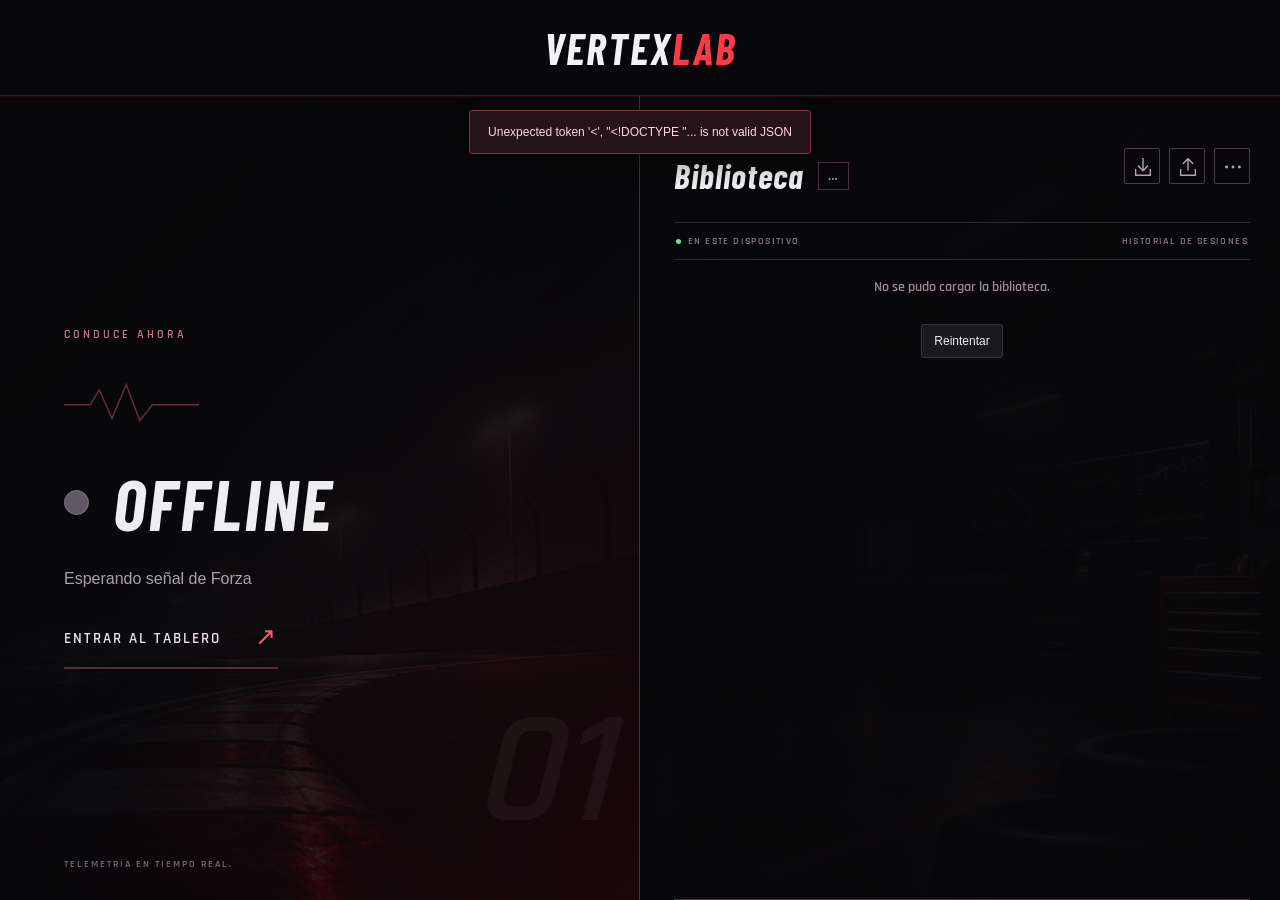
==== public/index.html @ 64c0898f "Share cinematic Home layers and add subtle library garage atmosphere" ====
<!doctype html>
<html lang="es">
<head><meta charset="utf-8"><meta name="viewport" content="width=device-width,initial-scale=1,viewport-fit=cover"><title>VertexLab</title><link rel="icon" type="image/png" sizes="64x64" href="favicon.png?v=vertex-brand-1"><link rel="shortcut icon" href="favicon.ico?v=vertex-brand-1"><link rel="stylesheet" href="style.css"><link rel="stylesheet" href="racing.css"><link rel="stylesheet" href="home.css"><link rel="stylesheet" href="help.css"></head>
<body class="home-view">
<header class="app-header">
  <div class="header-identity"><strong id="lab-logo" role="button" tabindex="0" aria-label="Ir al inicio de VertexLab" title="Inicio">VERTEX<span>LAB</span></strong>
  <div class="session-switcher">
    <button id="session-trigger" class="session-heading" aria-label="Cambiar sesión o abrir LIVE" aria-expanded="false" aria-controls="session-picker"><span id="header-brand" class="header-brand" hidden></span><span id="view-eyebrow" class="eyebrow">SEGUNDO MONITOR</span><span class="session-title-line"><span id="title" role="heading" aria-level="1">OFFLINE</span><i id="live-dot" aria-hidden="true"></i><span class="picker-chevron" aria-hidden="true">⌄</span></span><span id="session-info" class="hint"></span></button>
    <section id="session-picker" aria-label="Acceso rápido" hidden inert>
      <button id="picker-live"><span class="picker-live-icon" aria-hidden="true">◉</span><span><b>LIVE</b></span><span id="picker-live-status" hidden>Sin señal</span><svg class="picker-live-go" viewBox="0 0 24 24" aria-hidden="true"><path d="M4 12h15m-6-6 6 6-6 6"/></svg></button>
      <button id="import-session" class="portable-import" hidden><svg viewBox="0 0 24 24" aria-hidden="true"><path d="M12 3v12m-5-5 5 5 5-5M4 16v5h16v-5"/></svg><span>Importar sesión .vrtx</span></button><div class="picker-list-heading"><span>ACCESO RÁPIDO</span><small id="picker-count">0</small></div>
      <div id="picker-sessions" aria-label="Sesiones guardadas"></div>
    </section>
  </div>
  </div>
  <nav id="analysis-nav" aria-label="Seleccionar recorrido y vueltas" hidden><button id="all-laps" aria-pressed="true">Todo el recorrido</button><div id="lap-tabs" aria-label="Vueltas de la sesión"></div><button id="lap-scroll-next" aria-label="Ver más vueltas a la derecha" title="Ver más vueltas" hidden><svg viewBox="0 0 24 24" aria-hidden="true"><path d="m9 5 7 7-7 7"/></svg></button></nav>
  <div id="manual-controls" data-recording="false"><div class="record-name-wrap"><button id="record-name-trigger" aria-controls="record-name-menu" aria-expanded="false"><i class="manual-record-dot" aria-hidden="true"></i><span id="record-name-label">Grabación Manual</span><span class="manual-chevron" aria-hidden="true">⌄</span></button><div id="record-name-menu" class="header-drop" hidden inert><span class="manual-menu-kicker">TU PRÓXIMA SESIÓN</span><label for="name">Nombre de la sesión</label><input id="name" maxlength="100" placeholder="Ej. Práctica en modo libre" autocomplete="off"><small>Déjalo vacío para usar un nombre automático.</small><button id="record" class="record-button" aria-label="Iniciar grabación manual"><i aria-hidden="true"></i><span>REC</span></button></div></div><button id="stop" class="record-button recording" aria-label="Finalizar y guardar grabación" title="Finalizar y guardar" hidden><svg viewBox="0 0 24 24" aria-hidden="true"><path d="M6 6h12v12H6Z"/></svg><span>DETENER</span></button><output id="capture-state"></output></div>
  <div class="settings-wrap"><span id="auto-detection-indicator" role="status"><i aria-hidden="true"></i><span>Detección de carrera automática: <b id="auto-detection-label">Activa</b></span></span><button id="settings-toggle" class="icon-button" aria-label="Configuración de LIVE" aria-expanded="false" aria-controls="settings-panel"><svg viewBox="0 0 24 24" aria-hidden="true"><path d="m9 3 .6-2h4.8l.6 2 2 .9 2.1-.4 2.4 4.2-1.4 1.6.1 2.3 1.3 1.6-2.4 4.2-2.1-.4-2 .9-.6 2H9.6l-.6-2-2-.9-2.1.4-2.4-4.2 1.4-1.6-.1-2.3-1.3-1.6L4.9 3.5l2.1.4Z" transform="translate(0 1)"/><circle cx="12" cy="12" r="3"/></svg></button><section id="settings-panel" class="header-drop" aria-label="Configuración de LIVE" hidden inert><div class="settings-title"><span id="settings-title">CONTROL DE CAPTURA</span><button id="settings-close" aria-label="Cerrar configuración">✕</button></div><div id="live-settings"><div class="auto-detection-help-row"><label class="switch"><input id="auto" type="checkbox" checked> Detectar carreras automáticamente</label><span class="help-anchor"><button type="button" class="help-trigger" data-help="help-auto-lab" aria-label="Cómo funciona la detección automática" aria-describedby="help-auto-lab"><svg viewBox="0 0 20 20" aria-hidden="true"><path d="M10 8v6m0-9v.3"/></svg></button><span class="help-tooltip" id="help-auto-lab" role="tooltip" hidden>Inicia y guarda una sesión al detectar el comienzo y el final de una carrera. También graba video si OBS está habilitado. Para modo libre, usa Grabación Manual desde LIVE.</span></span></div><button id="open-vertexconnect" class="session-action"><span aria-hidden="true">↗</span><span>Abrir VertexConnect</span></button><div class="obs-settings" hidden><h3>OBS WEBSOCKET</h3><p id="obs-status">Sin conectar</p><label>Puerto<input id="obs-port" type="number" min="1" max="65535" value="4455"></label><label>Contraseña<input id="obs-password" type="password" autocomplete="off" placeholder="Contraseña de OBS"></label><div class="settings-actions"><button id="obs-connect">Conectar OBS</button><button id="obs-disable">Sólo telemetría</button></div><small>OBS → Herramientas → Ajustes del servidor WebSocket</small></div><section class="udp-diagnostics" hidden><h3>DATA OUT / UDP</h3><output id="status">Conectando…</output></section></div><div id="analysis-settings" hidden><button id="export-session" class="session-action"><span aria-hidden="true">↗</span><span>Exportar sesión .vrtx</span></button><button id="feature-session" class="session-action" aria-pressed="false"><span class="feature-icon" aria-hidden="true">☆</span><span id="feature-label">Destacar sesión</span></button><button id="delete-session" class="session-action danger-action" hidden><svg viewBox="0 0 24 24" aria-hidden="true"><path d="M4 6h16M9 6V3h6v3M6 6l1 15h10l1-15M10 10v7m4-7v7"/></svg><span>Borrar sesión y video</span></button><div id="analysis-cloud-actions"></div></div></section></div>
</header>

<main id="lab-home" class="lab-home" aria-label="Inicio de VertexLab">
 <section class="home-zone home-live-zone" aria-labelledby="home-live-title">
  <button id="home-live-entry" class="home-live-entry" aria-label="Entrar a LIVE">
   <span class="home-kicker">CONDUCE AHORA</span><span class="home-live-visual" aria-hidden="true"><svg viewBox="0 0 180 64"><path d="M0 33h35l12-20 17 38 19-45 18 48 17-21h62"/></svg></span>
   <span class="home-live-heading"><i id="home-live-dot" class="home-live-dot" aria-hidden="true"></i><span id="home-live-title">OFFLINE</span></span>
   <span id="home-live-description" class="home-live-description">Esperando la señal de Forza.</span><span class="home-enter">ENTRAR AL TABLERO <span aria-hidden="true">↗</span></span>
   <span class="home-zone-number" aria-hidden="true">01</span><span class="home-live-foot">TELEMETRÍA EN TIEMPO REAL.</span>
  </button>
 </section>
 <section class="home-zone home-library-zone" aria-labelledby="home-library-title">
  <span class="home-library-atmosphere" aria-hidden="true"></span>
  <header class="home-library-heading"><div><span class="home-kicker">ANALIZA TUS SESIONES</span><h1 id="home-library-title">Biblioteca<span id="home-library-count"></span></h1></div><div class="home-library-tools"><button id="home-import" class="home-import" title="Importar sesiones" aria-label="Importar sesiones" aria-expanded="false" aria-controls="home-import-menu"><svg viewBox="0 0 24 24" aria-hidden="true"><path d="M12 3v13m-5-5 5 5 5-5M4 15v6h16v-6"/></svg></button><button id="home-export" class="home-import" title="Exportar sesiones" aria-label="Exportar sesiones" aria-pressed="false"><svg viewBox="0 0 24 24" aria-hidden="true"><path d="M12 15V3m-5 5 5-5 5 5M4 15v6h16v-6"/></svg></button><button id="home-cloud-trigger" class="home-menu-trigger" aria-label="Opciones de biblioteca" aria-expanded="false" aria-controls="home-cloud-menu"><svg viewBox="0 0 24 24" aria-hidden="true"><circle cx="5" cy="12" r="1.6"/><circle cx="12" cy="12" r="1.6"/><circle cx="19" cy="12" r="1.6"/></svg></button></div></header>
  <div class="home-library-legend"><span><i></i> EN ESTE DISPOSITIVO</span><label id="home-select-all-wrap" hidden><input id="home-select-all" type="checkbox">Seleccionar todo</label><span class="home-history-label">HISTORIAL DE SESIONES</span></div><div id="home-export-bar" hidden><span id="home-export-count" role="status">0 seleccionadas</span><button id="home-export-cancel">Cancelar</button><button id="home-export-confirm" disabled>Exportar</button></div>
  <div id="home-library-scroll" class="home-library-scroll" tabindex="0" aria-label="Sesiones de la biblioteca"><div id="home-library-rows" role="list" aria-label="Sesiones guardadas"></div><div id="home-library-status" class="home-library-status" role="status" aria-live="polite">Cargando tu biblioteca…</div><button id="home-library-retry" hidden>Reintentar</button></div>
  <div id="home-library-empty" class="home-library-empty" hidden><svg viewBox="0 0 120 80" aria-hidden="true"><path d="M10 21h37l9 10h54v42H10ZM10 21V9h34l11 12M40 49h40m-30 12h20"/></svg><h2>Tu próxima vuelta empieza aquí.</h2><p>Graba una sesión o importa un archivo .vrtx para analizarlo.</p><button id="home-empty-import">Importar sesión .vrtx</button></div>

 </section>
</main>
<section id="home-cloud-menu" class="header-drop home-popover" hidden inert aria-label="Opciones de biblioteca"><button disabled><svg viewBox="0 0 24 24" aria-hidden="true"><path d="m9 3 6 0 7 12-3 6H5l-3-6ZM9 3l10 18M15 3 5 21M2 15h20"/></svg><span>Conectar Google Drive<small>Próximamente</small></span></button></section>
<section id="home-row-menu" class="header-drop home-popover" hidden inert aria-label="Opciones de sesión"></section>
<dialog id="home-delete-dialog" class="home-delete-dialog" aria-labelledby="home-delete-title"><span class="eyebrow">BIBLIOTECA / SESIÓN</span><h2 id="home-delete-title">¿Eliminar esta sesión?</h2><p id="home-delete-description"></p><p id="home-delete-warning" class="delete-warning"></p><p id="home-delete-error" role="alert" hidden></p><div class="dialog-actions"><button id="home-delete-cancel">Cancelar</button><button id="home-delete-confirm" class="danger-action">Eliminar sesión y video</button></div></dialog>
<div hidden><input id="portable-bundle" type="file" accept=".zip,application/zip"><input id="portable-file" type="file" accept=".vrtx"><input id="file" type="file" accept="video/mp4,video/webm,video/x-matroska,.mkv"><input id="offset" type="number" value="0"><button id="align"></button><button id="save"></button><p id="sync-status"></p><p id="video-status"></p></div>
<main id="workspace" class="workspace">
  <div class="analysis-layout">
    <div class="visual-column">
      <article class="video-panel">
        <h2 class="sr-only">Video de sesión</h2>
        <div class="video-stage"><div id="video-split"><div class="video-pane" id="video-pane-a"><video id="video" playsinline disablepictureinpicture preload="metadata" aria-label="Primer video de análisis"></video><span id="video-label-a" class="video-label">Todo el recorrido</span><span id="video-warning-a" class="video-warning" hidden></span></div><div class="video-pane" id="video-pane-b" hidden><video id="compare-video" playsinline disablepictureinpicture preload="metadata" muted aria-label="Segundo video de análisis"></video><span id="video-label-b" class="video-label"></span><span id="video-warning-b" class="video-warning" hidden></span></div></div><div id="video-empty"><span aria-hidden="true">▷</span><p>Tu carrera empieza aquí</p><small>Selecciona una sesión con video desde el menú.</small></div></div>
        <button id="video-options-button" aria-expanded="false" aria-controls="video-options" hidden>Videos ▾</button>
        <div id="video-options" hidden><label>Video 1<select id="video-choice-a" aria-label="Vuelta del primer video"></select></label><label>Video 2<select id="video-choice-b" aria-label="Vuelta del segundo video"></select></label><small id="video-selection-note"></small></div>
      </article>
      <section id="instant-dashboard" class="instant-dashboard" aria-label="Indicadores del instante observado">
        <div class="instant-heading"><h2>Al volante</h2><span id="instant-source">En vivo</span><small id="instant-note">Esperando datos de conducción</small><label class="driving-lap-picker" title="Vuelta de referencia de Al volante"><select id="reference" aria-label="Vuelta de referencia de Al volante"></select></label></div>
        <div class="instrument-grid">
          <article class="instrument steering-instrument"><h3>DIRECCIÓN</h3>
            <div class="wheel-display"><svg id="steering-icon" viewBox="0 0 120 120" role="img" aria-label="Entrada de dirección"><defs><linearGradient id="wheel-finish" x1="0" y1="0" x2="1" y2="1"><stop stop-color="#e1e4eb"/><stop offset=".5" stop-color="#818895"/><stop offset="1" stop-color="#bdc4d0"/></linearGradient></defs><circle cx="60" cy="60" r="55" class="wheel-guide"/><path d="M60 1v7M1 60h7M112 60h7" class="wheel-reference"/><g id="steering-wheel"><g transform="scale(5)" fill="url(#wheel-finish)"><path d="M17 3.34a10 10 0 1 1 -15 8.66l.005 -.324a10 10 0 0 1 14.995 -8.336m-13 8.66a8 8 0 0 0 7 7.937v-5.107a3 3 0 0 1 -1.898 -2.05l-5.07 -1.504q -.031 .36 -.032 .725m15.967 -.725l-5.069 1.503a3 3 0 0 1 -1.897 2.051v5.108a8 8 0 0 0 6.985 -8.422zm-11.967 -6.204a8 8 0 0 0 -3.536 4.244l4.812 1.426a3 3 0 0 1 5.448 0l4.812 -1.426a8 8 0 0 0 -11.536 -4.244"/></g><path d="M55 11h10" stroke="#ff4657" stroke-width="5" stroke-linecap="round"/><circle cx="60" cy="60" r="5" fill="#252832"/><circle cx="60" cy="60" r="2" fill="#ff4657"/></g></svg><output id="steering-value">—</output></div>
            <div class="input-meter"><span>ACEL</span><div><i id="instant-throttle"></i></div><output id="instant-throttle-value">—</output></div>
            <div class="input-meter brake-input"><span>FRENO</span><div><i id="instant-brake"></i></div><output id="instant-brake-value">—</output></div>
          </article>
          <article class="instrument g-instrument"><h3>FUERZAS G</h3>
            <div class="g-display"><svg viewBox="0 0 140 140" role="img" aria-label="Aceleración lateral y longitudinal, escala de dos G"><circle cx="70" cy="70" r="55" class="g-ring"/><circle cx="70" cy="70" r="27.5" class="g-ring"/><path d="M15 70h110M70 15v110" class="g-axis"/><text x="76" y="21">2G</text><text x="76" y="48">1G</text><circle id="g-point" cx="70" cy="70" r="5"/></svg><output id="g-total">—</output></div>
            <div class="g-values"><span>Lateral <b id="g-lateral">—</b></span><span>Longitudinal <b id="g-longitudinal">—</b></span></div>
          </article>
          <article class="instrument rev-instrument" aria-label="Marcha y revoluciones del instante observado"><h3>MOTOR</h3><div id="rev-lights" class="rev-lights" aria-hidden="true"></div><div class="rev-display"><div class="gear-block"><output id="instant-gear">—</output><small>MARCHA</small></div><div class="rpm-block"><output id="instant-rpm">—</output><small>RPM</small><div class="speed-readout"><output id="instant-speed">—</output><small>km/h</small></div></div></div><div class="rpm-track"><i id="rpm-fill"></i></div><small id="rpm-scale">Esperando datos del motor</small></article>
          <article class="instrument tire-instrument"><div class="section-head"><h3>NEUMÁTICOS</h3><small>°C · slip combinado</small></div><div id="tire-grid" class="tire-grid"></div><small class="tire-key"><span></span>Slip &gt; 1: exceso de deslizamiento</small></article>

        </div>
      </section>
    </div>
    <div class="right-column">
    <section class="telemetry-column" aria-label="Telemetría por parámetro">
      <div class="telemetry-heading"><h2>Telemetría</h2></div>
      <div class="chart-zoom-tools" role="group" aria-label="Zoom compartido de las gráficas"><span>Zoom al cursor</span><input id="chart-pan" type="range" min="0" max="1000" step="1" value="0" disabled aria-label="Desplazar la zona visible de todas las gráficas"><button id="chart-zoom-out" aria-label="Alejar todas las gráficas">−</button><output id="chart-zoom-label">1×</output><button id="chart-zoom-in" aria-label="Acercar todas las gráficas">+</button><button id="chart-zoom-reset">Ver todo</button></div>
      <div id="telemetry-scroll" tabindex="0" aria-label="Parámetros de telemetría; desplazar para ver más"><div id="telemetry-rows"></div></div>
    </section>
      <div class="route-and-laps">
      <article class="map-panel">
        <div class="panel-heading"><h2>Recorrido</h2><div class="map-tools"><span id="metrics" class="map-readings"><output id="map-speed" class="reading-badge">— km/h</output><output id="map-distance" class="reading-badge">— m</output></span><button id="map-zoom-out" aria-label="Alejar recorrido">−</button><output id="map-zoom-label">1×</output><button id="map-zoom-in" aria-label="Acercar recorrido">+</button><button id="fit">Encuadrar</button></div></div>
        <canvas id="map" aria-label="Trazadas de las vueltas; pasa el puntero y pulsa para ir a un instante"></canvas>
        <div class="map-footer"><div id="lap-legend"></div><span>Rueda: zoom · arrastra para mover</span></div>
      </article>
          <article class="instrument lap-summary-instrument"><h3>VUELTAS</h3><p class="lap-summary-caption">Diferencia vs. mejor</p><ol id="lap-summary" aria-label="Tiempos y diferencias por vuelta"></ol></article>
      </div>
    </div>
  </div>
</main>
<main id="live-workspace" class="live-workspace" aria-label="Tablero LIVE para segundo monitor"><div class="live-intro"><span class="eyebrow">TELEMETRÍA AL VOLANTE</span><p id="live-car"></p></div><div id="live-dashboard-host"></div><div id="live-offline-notice" class="live-offline-notice" role="status" aria-live="polite" aria-hidden="true"><div class="live-offline-card"><span class="live-offline-signal" aria-hidden="true"><i></i><i></i><i></i><i></i><i></i></span><span class="eyebrow">VERTEXLAB · LIVE</span><h2 id="live-notice-title">Abre Forza para ver la telemetría en LIVE</h2><span class="live-offline-rule" aria-hidden="true"></span></div></div></main>
<div id="message" role="status" hidden></div>
<output id="analysis-hover" class="analysis-hover" aria-live="off" hidden></output>
<dialog id="manual-record-dialog" aria-labelledby="manual-record-title"><div class="manual-confirm-card"><span class="manual-confirm-symbol" aria-hidden="true">●</span><span class="eyebrow">VERTEXLAB · CAPTURA MANUAL</span><h2 id="manual-record-title">¿Iniciar grabación de sesión manual?</h2><p id="manual-record-summary"></p><p id="manual-record-error" role="alert" hidden></p><div class="dialog-actions"><button id="manual-record-cancel">Cancelar</button><button id="manual-record-confirm"><i aria-hidden="true"></i>Confirmar</button></div></div></dialog>
<dialog id="delete-dialog" aria-labelledby="delete-title"><h2 id="delete-title">¿BORRAR ESTA SESIÓN?</h2><p id="delete-description"></p><p class="delete-warning">Se eliminarán la telemetría y el video asociado. Esta acción no se puede deshacer.</p><div class="dialog-actions"><button id="delete-cancel">Cancelar</button><button id="delete-confirm" class="danger-action">Borrar sesión y video</button></div></dialog>
<nav id="player" class="transport" aria-label="Reproductor de la sesión">
  <button id="skip-back" class="skip-button" title="Retroceder 5 s" aria-label="Retroceder cinco segundos"><svg viewBox="0 0 24 24" aria-hidden="true"><path d="m11 6-8 6 8 6ZM21 6l-8 6 8 6Z"/></svg></button><button id="play" class="play-button" aria-label="Reproducir" title="Reproducir"><svg viewBox="0 0 24 24" aria-hidden="true"><path d="m8 4 12 8-12 8Z"/></svg></button><button id="skip-forward" class="skip-button" title="Avanzar 5 s" aria-label="Avanzar cinco segundos"><svg viewBox="0 0 24 24" aria-hidden="true"><path d="m3 6 8 6-8 6ZM13 6l8 6-8 6Z"/></svg></button>
  <div class="timeline-control"><div class="timeline-times"><output id="clock">0.00 s</output><span id="duration">0.00 s</span></div><div class="timeline-track-wrap"><div id="timeline-laps" aria-hidden="true"></div><input aria-label="Tiempo de sesión" id="time" type="range" min="0" max="0" step="0.001" value="0"><output id="timeline-lap-hover" hidden></output></div></div>
  <select id="rate" aria-label="Velocidad de reproducción"><option value="0.5">0.5×</option><option value="1" selected>1×</option><option value="2">2×</option></select>
  <button id="mute" class="icon-button" aria-label="Silenciar video" aria-pressed="false"><svg viewBox="0 0 24 24" aria-hidden="true"><path d="M4 9h4l5-4v14l-5-4H4ZM17 8q6 4 0 8"/></svg></button><input id="volume" aria-label="Volumen del video" type="range" min="0" max="1" step="0.05" value="1">
</nav>
<nav id="home-import-menu" class="home-popover header-drop" aria-label="Importar sesiones" hidden inert><button id="home-import-vrtx">Importar archivo .vrtx</button><button id="home-import-zip">Importar sesiones desde .zip</button></nav>
<div id="session-loading" class="session-loading" role="dialog" aria-modal="true" aria-labelledby="session-loading-title" tabindex="-1" hidden><div class="session-loading-card"><div class="session-loading-wheel" aria-hidden="true"><svg viewBox="0 0 120 120"><circle class="loading-rail" cx="60" cy="60" r="51"/><circle class="loading-arc" cx="60" cy="60" r="51"/><circle class="loading-inner" cx="60" cy="60" r="38"/><path class="loading-hub" d="M60 34v16m-22 23 14-8m30 8-14-8"/><circle class="loading-center" cx="60" cy="60" r="11"/></svg></div><p id="session-loading-title">Cargando sesión</p><span>Preparando tu análisis</span><button id="loading-cancel" hidden>Cancelar apertura</button></div></div>
<script src="timeline.js"></script><script src="instruments.js"></script><script src="view-math.js"></script><script src="analysis-model.js"></script><script src="video-playback.js"></script><script src="analysis-ui.js"></script><script src="view-ui.js"></script><script src="racing-ui.js"></script><script src="interaction-math.js"></script><script src="analysis-interactions.js"></script><script src="render-model.js"></script><script src="portable-view.js"></script><script src="portable-ui.js"></script><script src="home-model.js"></script><script src="library-transfer.js"></script><script src="home-ui.js"></script><script src="app.js"></script>
<script src="help.js"></script><script src="mobile-focus.js"></script></body></html>
---- public/style.css ----
:root{font-family:"Segoe UI",sans-serif;color:#e3eaf3;background:#0a0f17;color-scheme:dark;--mint:#59e2ba;--muted:#8393a9;--border:#243043;--panel:#111a27}
*{box-sizing:border-box}body{margin:0;height:100dvh;overflow:hidden}button,input,select{font:inherit}button,.button,select{border:1px solid #324258;background:#1a2739;color:#e3eaf3;border-radius:8px;padding:9px 12px;font-size:12px;cursor:pointer;transition:border-color .15s,background .15s}button:hover,.button:hover{border-color:var(--mint);background:#233448}button:focus-visible,input:focus-visible,select:focus-visible,summary:focus-visible,[tabindex]:focus-visible{outline:2px solid var(--mint);outline-offset:3px}button:disabled{opacity:.45;cursor:default}input{background:#0d1725;border:1px solid #324258;border-radius:6px;padding:8px;color:inherit;max-width:100%}input[type=range]{padding:0;accent-color:var(--mint);cursor:pointer}input[type=checkbox]{accent-color:var(--mint)}[hidden]{display:none!important}h1,h2,h3,p{margin:0}h1{font-size:22px;line-height:1.3;font-weight:600}h2{font-size:15px;font-weight:600}h3{font-size:11px;letter-spacing:1.2px;color:#9aabc1}small,.hint{font-size:11px;color:var(--muted);line-height:1.5}.eyebrow{display:block;font-size:9px;letter-spacing:1.8px;color:var(--mint);font-weight:600;margin-bottom:5px}.app-header{height:66px;display:flex;align-items:center;gap:18px;padding:0 24px;border-bottom:1px solid var(--border);background:#0d141f}.app-header strong{font-size:22px;letter-spacing:3px}.app-header strong span{color:var(--mint)}.app-subtitle{font-size:9px;letter-spacing:1.5px}.icon-button{display:inline-flex;align-items:center;justify-content:center;width:34px;height:34px;padding:0;flex-shrink:0}#menu-toggle{font-size:18px;background:transparent}#status{margin-left:auto;color:#93a4b9;font-size:11px;max-width:45%;overflow:hidden;text-overflow:ellipsis;white-space:nowrap}
.workspace{height:calc(100dvh - 66px);display:grid;grid-template-rows:auto minmax(0,1fr);gap:18px;padding:18px 24px 112px}.workspace-heading{display:flex;align-items:center;justify-content:space-between;gap:16px;min-width:0}.session-heading{min-width:0}.session-heading h1{white-space:nowrap;overflow:hidden;text-overflow:ellipsis}.session-heading .hint{margin-top:4px}.import-button{flex-shrink:0;background:transparent}.analysis-layout{min-height:0;display:grid;grid-template-columns:minmax(0,3fr) minmax(0,2fr);gap:18px}.visual-column{min-height:0;display:grid;grid-template-rows:minmax(0,1.1fr) minmax(0,1fr);gap:16px}article,.telemetry-column{background:var(--panel);border:1px solid var(--border);border-radius:12px;overflow:hidden}.video-panel{display:grid;grid-template-rows:auto minmax(0,1fr) auto}.panel-heading{display:flex;align-items:center;justify-content:space-between;gap:12px;padding:12px 16px;border-bottom:1px solid #202d3e}.panel-heading h2{font-size:12px;font-weight:500;color:#c7d3e2}.panel-tag{font-size:9px;letter-spacing:1.2px;color:#7f96b0}.video-stage{position:relative;background:#060a10;min-height:0;display:flex;align-items:center;justify-content:center;overflow:hidden}video{display:block;width:100%;height:100%;object-fit:contain}#video-empty{position:absolute;text-align:center;pointer-events:none}#video-empty>span{font-size:34px;color:#49627e;display:block;margin-bottom:8px}#video-empty p{font-size:13px;color:#c0cddd;margin-bottom:7px}#video-empty small{font-size:11px}.panel-note{padding:7px 16px;font-size:10px;line-height:1.4;color:var(--muted);white-space:nowrap;overflow:hidden;text-overflow:ellipsis}.map-panel{display:grid;grid-template-rows:auto minmax(0,1fr) auto}.map-tools{display:flex;align-items:center;gap:12px}.map-tools button{padding:5px 9px;font-size:10px;background:transparent}#map{display:block;width:100%;height:100%;min-height:0;touch-action:none;cursor:grab}.map-footer{display:flex;justify-content:space-between;align-items:center;gap:12px;padding:8px 16px;font-size:10px;color:var(--muted);border-top:1px solid #202d3e}#lap-legend{display:flex;gap:12px;flex-wrap:wrap}#lap-legend span{display:flex;align-items:center;gap:5px}#lap-legend i{width:6px;height:6px;border-radius:50%;display:inline-block}.map-footer>span{white-space:nowrap}
.telemetry-column{min-height:0;display:grid;grid-template-rows:auto auto minmax(0,1fr)}.telemetry-heading{display:flex;align-items:center;justify-content:space-between;gap:10px;padding:16px}.telemetry-heading h2{font-size:17px}.telemetry-heading button{margin-left:auto;font-size:10px;padding:6px 8px;background:transparent}.source-badge{font-size:9px;letter-spacing:1px;color:var(--mint);border:1px solid #2b5d50;background:#132d27;border-radius:5px;padding:5px 7px;white-space:nowrap}.telemetry-context{display:flex;flex-direction:column;gap:4px;padding:0 16px 12px;border-bottom:1px solid var(--border)}#live-car{font-size:11px;color:#b9c8da}#telemetry-scroll{overflow:auto;overscroll-behavior:contain;scrollbar-width:thin;scrollbar-color:#354760 transparent;min-height:0}.metric-card{border:0;border-radius:0;border-bottom:1px solid #233044;padding:14px 15px 9px;background:transparent}.metric-heading{display:flex;align-items:center;justify-content:space-between;gap:8px;margin-bottom:6px}.metric-name{font-size:12px;color:#b9c8da}.metric-number{font-size:22px;font-weight:500;font-variant-numeric:tabular-nums;letter-spacing:-.5px}.metric-unit{color:var(--muted);font-size:10px;font-weight:400;margin-left:5px;letter-spacing:0}.metric-card canvas{display:block;width:100%;height:86px;cursor:crosshair;touch-action:none}.metric-card canvas.live-chart{cursor:default}.telemetry-note{font-size:10px;color:var(--muted);padding:14px 16px;line-height:1.6}
.transport{position:fixed;z-index:20;left:50%;bottom:20px;transform:translateX(-50%);width:min(1040px,calc(100% - 48px));display:flex;align-items:center;gap:12px;padding:12px 16px;background:#172334ed;backdrop-filter:blur(16px);border:1px solid #3a4e65;border-radius:14px;box-shadow:0 14px 48px #0009}.play-button{background:var(--mint);border-color:var(--mint);color:#0c271f;min-width:116px;font-weight:600}.play-button:hover{background:#81edcb}.skip-button{font-size:11px;padding:8px;background:transparent;color:#a5b7cc}.timeline-control{flex:1;min-width:80px}.timeline-times{display:flex;justify-content:space-between;font-size:10px;color:#9db0c8;margin-bottom:6px;gap:8px;font-variant-numeric:tabular-nums}#clock{color:#deeadf;white-space:nowrap}#time{width:100%;height:5px;display:block}#duration{white-space:nowrap}#rate{background:transparent;padding:7px;width:66px}#mute{background:transparent}#volume{width:65px;height:4px}
#menu-backdrop{position:fixed;inset:0;z-index:40;background:#03070db3;backdrop-filter:blur(3px)}#session-menu{position:fixed;z-index:41;top:0;left:0;bottom:0;width:min(370px,calc(100vw - 24px));padding:22px;background:#101a28;border-right:1px solid #34445b;box-shadow:16px 0 60px #0008;overflow-y:auto;overscroll-behavior:contain;scrollbar-width:thin}.section-head{display:flex;align-items:center;justify-content:space-between;gap:10px}.drawer-heading{margin-bottom:24px}.drawer-heading h2{font-size:17px}.switch{display:flex;align-items:center;gap:8px;font-size:12px;line-height:1.6}.capture-state{background:#132d27;color:var(--mint);border:1px solid #28564a;border-radius:7px;padding:11px;margin:14px 0;font-size:12px;line-height:1.5}.capture-state[data-mode=paused]{color:#ffbd69;background:#30271a;border-color:#6b4e27}.full-width{width:100%;margin-bottom:8px}#record{background:#176653}details{margin:16px 0;color:#a3b3c8;font-size:12px}summary{cursor:pointer;margin-bottom:12px}details label{display:block;margin:10px 0}details input{width:100%;margin-top:5px}details button{margin:4px 3px 6px 0}details small{display:block;line-height:1.5}.obs-settings{border-top:1px solid var(--border);border-bottom:1px solid var(--border);padding:15px 0}.obs-settings p{line-height:1.6;margin-bottom:10px}#sessions{margin-top:12px}#sessions button{display:block;width:100%;text-align:left;margin-bottom:8px;line-height:1.5}#sessions button.selected{border-color:var(--mint);background:#19332f}.drawer-divider{height:1px;background:var(--border);margin:22px 0}#session-menu>label{font-size:12px}#reference{display:block;width:100%;margin:9px 0 14px}#laps{font-size:12px;color:var(--muted)}#laps label{display:block;font-size:12px;margin:10px 0}#sync-status{line-height:1.6}.sync{display:flex;flex-wrap:wrap;gap:7px}#message{position:fixed;z-index:50;top:78px;left:50%;transform:translateX(-50%);max-width:min(600px,calc(100vw - 32px));padding:12px 18px;border:1px solid #416357;border-radius:8px;background:#152c25;box-shadow:0 8px 30px #0007;font-size:12px;color:#c1f5df;line-height:1.5}
@media(max-width:1000px){.app-header{padding:0 16px;gap:12px}.app-subtitle{display:none}.workspace{padding:16px 16px 108px;gap:14px}.analysis-layout{gap:12px}.visual-column{gap:12px}.telemetry-heading{padding:12px}.telemetry-heading h2{font-size:15px}.telemetry-heading .eyebrow{font-size:8px}.telemetry-context{padding:0 12px 10px}.metric-card{padding:12px 10px 7px}.metric-number{font-size:19px}.map-tools #metrics{display:none}.transport{gap:8px;padding:12px;width:calc(100% - 32px)}#volume{display:none}.map-footer>span{font-size:9px}.panel-heading{padding:10px 12px}}
@media(max-width:600px){body{height:auto;min-height:100dvh;overflow:auto}.app-header{height:58px;position:sticky;top:0;z-index:25}.app-header strong{font-size:18px}#status{max-width:42%;font-size:9px}.workspace{height:auto;padding:16px 12px 116px;gap:14px}.workspace-heading{flex-wrap:wrap}.session-heading{width:100%}h1{font-size:19px}.import-button{padding:6px 9px;font-size:10px}.analysis-layout{grid-template-columns:1fr}.visual-column{grid-template-rows:290px 270px}.telemetry-column{height:470px}.transport{bottom:12px;width:calc(100% - 20px);gap:7px;padding:10px}.play-button{min-width:94px;font-size:11px;padding:9px 8px}.skip-button{display:none}#rate{width:57px}#mute{width:28px}.timeline-times{font-size:9px}#clock{max-width:150px;overflow:hidden;text-overflow:ellipsis}.metric-card canvas{height:90px}.telemetry-heading .eyebrow{font-size:9px}}
@media(prefers-reduced-motion:reduce){*{transition:none!important}}
.sr-only{position:absolute;width:1px;height:1px;padding:0;margin:-1px;overflow:hidden;clip-path:inset(50%);white-space:nowrap;border:0}
.app-header{height:72px;gap:18px}.app-header>strong{flex-shrink:0}.app-header .session-heading{flex:1;min-width:0;padding-left:18px;border-left:1px solid var(--border)}.app-header .session-heading .eyebrow{font-size:8px;margin-bottom:2px}.app-header .session-heading h1{font-size:16px;line-height:1.25}.app-header .session-heading .hint{font-size:10px;margin-top:2px;white-space:nowrap;overflow:hidden;text-overflow:ellipsis}.app-header .import-button{font-size:10px;padding:7px 10px}#status{max-width:25%;font-size:10px}
.workspace{height:calc(100dvh - 72px);grid-template-rows:minmax(0,1fr);padding:12px 18px 94px;gap:0}.analysis-layout{gap:14px}.visual-column{grid-template-rows:minmax(0,2.5fr) minmax(140px,1fr);gap:12px}.video-panel{position:relative;grid-template-rows:minmax(0,1fr)}.video-stage{height:100%}.map-panel .panel-heading{padding:8px 12px}.map-footer{padding:6px 12px}.transport{bottom:14px;padding:10px 14px}
@media(min-width:601px) and (max-height:700px){.workspace{padding-bottom:82px}.visual-column{grid-template-rows:minmax(0,2.5fr) minmax(105px,1fr);gap:10px}.map-footer{padding-top:4px;padding-bottom:4px}}
@media(max-width:1000px){.app-header{gap:12px}.app-header .session-heading{padding-left:12px}.app-header .session-heading h1{font-size:14px}.workspace{padding-left:12px;padding-right:12px}#status{max-width:18%;font-size:9px}}
@media(max-width:600px){.app-header{height:100px;display:grid;grid-template-columns:32px auto minmax(0,1fr) auto;gap:6px 10px;padding:9px 12px}.app-header .session-heading{grid-column:1/-1;grid-row:2;border:0;padding:0;width:100%}.app-header .session-heading h1{font-size:14px}.app-header .session-heading .eyebrow{display:none}.app-header>strong{font-size:17px}.app-header .import-button{grid-column:4;grid-row:1;font-size:9px;padding:6px}#status{grid-column:3;grid-row:1;max-width:100%;width:100%;font-size:8px}.workspace{height:auto;padding:10px 10px 102px}.visual-column{grid-template-rows:minmax(220px,56vw) 220px}.transport{bottom:12px;padding:10px}}
.right-column{display:grid;grid-template-columns:minmax(0,1fr);grid-template-rows:minmax(0,1fr) minmax(0,1fr);gap:12px;min-width:0;min-height:0}.right-column>.map-panel{min-width:0;min-height:0}.right-column .map-footer{flex-direction:row;align-items:center;gap:10px}.right-column .map-footer>span{white-space:normal;line-height:1.5}.right-column .map-tools #metrics{display:inline}.right-column .telemetry-heading{padding:12px;flex-wrap:wrap;gap:7px}.right-column .telemetry-heading .eyebrow{font-size:8px;letter-spacing:1px}.right-column .telemetry-heading h2{font-size:14px}.right-column .telemetry-heading button{padding:5px;font-size:9px}.right-column .telemetry-context{padding:0 12px 10px}.right-column .metric-card{padding:12px 10px 7px}.right-column .metric-name{font-size:11px;letter-spacing:0}.right-column .metric-number{font-size:20px}.right-column .metric-card canvas{height:94px}.right-column .map-panel .panel-heading{gap:6px}
.visual-column{grid-template-rows:minmax(0,2.5fr) minmax(210px,1fr)}.instant-dashboard{display:grid;grid-template-rows:auto minmax(0,1fr);min-height:0;background:#101a27;border:1px solid var(--border);border-radius:12px;overflow:hidden}.instant-heading{display:flex;align-items:center;gap:10px;padding:9px 14px;border-bottom:1px solid var(--border)}.instant-heading h2{font-size:12px;color:#c7d3e2}.instant-heading>span{font-size:9px;letter-spacing:.6px;color:var(--mint)}#instant-note{font-size:9px;margin-left:auto;text-align:right}.instrument-grid{display:grid;grid-template-columns:minmax(0,1fr) minmax(0,1fr) minmax(0,1.65fr);gap:0;min-height:0}.instrument{padding:10px 13px;border:0;border-radius:0;border-right:1px solid var(--border);background:transparent;min-width:0;min-height:0;overflow:hidden}.instrument:last-child{border-right:0}.instrument h3{font-size:9px;letter-spacing:1.1px;font-weight:500}.wheel-display{display:flex;align-items:center;justify-content:center;gap:12px;min-height:90px}.wheel-display svg{width:clamp(68px,6vw,100px);height:clamp(68px,6vw,100px);color:#9bb0c7;flex-shrink:0}.wheel-display output{font-size:11px;color:var(--mint);font-variant-numeric:tabular-nums;min-width:55px}#steering-wheel{transform-origin:60px 60px;transition:transform 70ms linear}.no-reading{opacity:.28}.input-meter{display:flex;align-items:center;gap:7px;font-size:8px;margin-top:6px;color:#8fa4bb}.input-meter>span{width:31px}.input-meter>div{height:4px;border-radius:3px;background:#25374b;flex:1;overflow:hidden}.input-meter i{height:100%;width:100%;display:block;background:var(--mint);transform:scaleX(0);transform-origin:left;transition:transform 70ms linear}.input-meter output{min-width:27px;text-align:right;font-size:9px;color:#bacbdc}.brake-input i{background:#fb9c82}.g-display{display:flex;align-items:center;justify-content:center;gap:5px}.g-display svg{width:clamp(88px,7vw,112px);height:clamp(88px,7vw,112px);flex-shrink:0}.g-ring{stroke:#314258;fill:none;stroke-width:1}.g-axis{stroke:#23364d;stroke-width:1}.g-display text{font-size:7px;fill:#627994}#g-point{fill:var(--mint);filter:drop-shadow(0 0 3px #59e2ba88);transition:transform 70ms linear,opacity .1s}.g-display>output{font-size:13px;color:var(--mint);font-variant-numeric:tabular-nums;white-space:nowrap}.g-values{display:flex;justify-content:center;gap:12px;font-size:8px;color:#8094ab}.g-values span{display:flex;flex-direction:column;gap:3px}.g-values b{font-size:10px;font-weight:500;color:#c9d7e7;font-variant-numeric:tabular-nums}.tire-instrument{display:grid;grid-template-rows:auto minmax(0,1fr) auto;gap:6px}.tire-instrument .section-head small{font-size:8px}.tire-grid{display:grid;grid-template-columns:1fr 1fr;gap:6px;min-height:0}.tire-tile{--tire-color:#526174;display:flex;align-items:center;gap:7px;background:#142131;border:1px solid #2a3c50;border-radius:7px;padding:5px 7px;min-height:0;overflow:hidden;transition:border-color .1s,background .1s}.tire-tile>svg{width:23px;height:44px;flex-shrink:0;color:var(--tire-color);transition:color .15s}.tire-body{fill:#0a111b;stroke:currentColor;stroke-width:2}.tire-tread{stroke:currentColor;fill:none;stroke-width:1;opacity:.55}.tire-info{display:flex;flex-direction:column;gap:2px;flex:1;min-width:0}.tire-info>span{font-size:8px;color:#8ca1b9}.tire-info>output{font-size:17px;font-variant-numeric:tabular-nums;color:var(--tire-color);line-height:1}.tire-info>small{font-size:8px;white-space:nowrap;overflow:hidden;text-overflow:ellipsis}.slip-meter{position:relative;height:3px;margin-top:2px;background:#28384b;overflow:hidden}.slip-meter i{display:block;width:100%;height:100%;background:var(--mint);transform:scaleX(0);transform-origin:left;transition:transform 70ms linear}.slip-meter em{position:absolute;left:50%;top:0;height:100%;border-left:1px solid #eaf8ff}.tire-tile[data-slipping=true]{border-color:#bf795d;background:#33261f}.tire-tile[data-slipping=true] .slip-meter i{background:#ff9d70}.tire-tile[data-slipping=true]>svg{filter:drop-shadow(0 0 3px #ff976f88)}.tire-key{font-size:8px;display:flex;gap:5px;align-items:center;white-space:nowrap}.tire-key>span{width:5px;height:5px;background:#ff9d70;display:inline-block;border-radius:50%}
@media(min-width:601px) and (max-width:1250px){.wheel-display{flex-direction:column;gap:1px;min-height:92px}.wheel-display svg{width:66px;height:66px}.wheel-display output{font-size:9px;min-width:0}.g-display{flex-direction:column;gap:0}.g-display svg{width:84px;height:84px}.g-display>output{font-size:10px}.instrument{padding:8px}.g-values{gap:5px;margin-top:3px}.g-values b{font-size:9px}.tire-tile{padding:5px;gap:4px}.tire-tile>svg{width:16px;height:34px}.tire-info>output{font-size:14px}#instant-note{max-width:190px}.right-column .telemetry-heading .eyebrow{display:none}}
@media(min-width:601px) and (max-width:1000px){.right-column{grid-template-columns:minmax(0,1fr);grid-template-rows:1fr 1fr}.instant-heading{padding:7px 10px}#instant-note{display:none}.instrument-grid{grid-template-columns:1fr 1fr 1.8fr}.tire-key{white-space:normal;font-size:7px}.tire-instrument .section-head small{display:none}}
@media(max-width:600px){.visual-column{grid-template-rows:minmax(220px,56vw) 238px}.right-column{grid-template-columns:minmax(0,1fr);grid-template-rows:380px 380px;min-height:772px}.right-column .telemetry-column{height:auto}.instant-heading{padding:8px}#instant-note{display:none}.instrument{padding:8px}.wheel-display{flex-direction:column;gap:3px}.wheel-display svg{width:65px;height:65px}.wheel-display output{font-size:9px;min-width:0}.g-display{flex-direction:column}.g-display svg{width:85px;height:85px}.g-display>output{font-size:11px}.g-values{gap:5px}.g-values b{font-size:8px}.tire-tile{padding:4px;gap:3px}.tire-tile>svg{width:15px;height:33px}.tire-info>output{font-size:13px}.tire-instrument .section-head small{display:none}.tire-key{white-space:normal;font-size:7px}}
@media(max-width:420px){.right-column{grid-template-columns:1fr;grid-template-rows:380px 380px}.right-column .telemetry-column{height:auto}.instrument-grid{grid-template-columns:1fr 1fr 1.5fr}.tire-tile>svg{display:none}.g-values{flex-direction:column;gap:2px}.g-values span{flex-direction:row;gap:3px}}
@media(prefers-reduced-motion:reduce){#steering-wheel,#g-point,.input-meter i,.slip-meter i,.tire-tile,.tire-tile>svg{transition:none}}
.telemetry-column{grid-template-rows:auto auto auto minmax(0,1fr)}.chart-zoom-tools{display:flex;align-items:center;gap:6px;padding:7px 12px;border-top:1px solid #213147;border-bottom:1px solid #29394e;background:#132131}.chart-zoom-tools>span{font-size:9px;color:#91a8c0;margin-right:auto}.right-column .chart-zoom-tools button{font-size:11px;padding:3px 8px;min-width:26px}.chart-zoom-tools output{font-size:10px;font-variant-numeric:tabular-nums;min-width:31px;text-align:center;color:var(--mint)}
.instrument-grid{grid-template-columns:minmax(0,1.1fr) minmax(0,1fr) minmax(0,1fr) minmax(0,1.6fr)}.rev-instrument{background:linear-gradient(150deg,#182c3b,#101b28 75%);display:flex;flex-direction:column;justify-content:space-between;gap:6px}.rev-instrument h3{color:#91b3ce}.rev-lights{display:flex;gap:3px;margin-top:1px}.rev-lights i{height:7px;flex:1;min-width:0;border-radius:2px;background:#293a4c;transition:background 60ms,box-shadow 60ms}.rev-lights i.lit{background:var(--led-color);box-shadow:0 0 7px color-mix(in srgb,var(--led-color) 45%,transparent)}.rev-display{display:flex;align-items:center;justify-content:center;gap:15px;flex:1}.gear-block{display:flex;flex-direction:column;align-items:center}.gear-block output{font-family:Consolas,monospace;font-size:64px;font-weight:700;line-height:.95;color:#ecfff7;text-shadow:0 0 18px #59e2ba25;font-variant-numeric:tabular-nums}.gear-block output[data-high-rpm=true]{color:#ff9bad}.gear-block small,.rpm-block>small{font-size:8px;letter-spacing:1.2px;color:#7f9bb6}.gear-block small{margin-top:7px}.rpm-block{display:flex;flex-direction:column;gap:2px}.rpm-block>output{font-size:24px;font-weight:600;letter-spacing:-.8px;font-variant-numeric:tabular-nums;color:#b4f1db}.rpm-block>span{font-size:10px;margin-top:8px;color:#9eb2c8}.rpm-track{height:3px;background:#26394d;overflow:hidden}.rpm-track i{display:block;width:100%;height:100%;background:linear-gradient(90deg,#59e2ba 60%,#ffc66e 85%,#f77d94);transform-origin:left;transform:scaleX(0);transition:transform 70ms linear}#rpm-scale{font-size:8px;color:#8199b0;line-height:1.4}
@media(min-width:601px) and (max-width:1500px){.wheel-display,.g-display{flex-direction:column;gap:1px}.wheel-display svg{width:66px;height:66px}.g-display svg{width:84px;height:84px}.wheel-display output{font-size:9px;min-width:0}.g-display>output{font-size:10px}.g-values{gap:6px}.g-values b{font-size:9px}.rev-display{gap:8px}.gear-block output{font-size:52px}.rpm-block>output{font-size:19px}}
@media(min-width:601px) and (max-width:1050px){.rev-display{flex-direction:column;gap:2px}.gear-block output{font-size:42px}.gear-block small{display:none}.rpm-block{align-items:center}.rpm-block>output{font-size:17px}.rpm-block>span{display:none}.instrument{padding:7px}.rev-lights{gap:2px}#rpm-scale{font-size:7px}}
@media(max-width:600px){.visual-column{grid-template-rows:minmax(220px,56vw) 400px}.instrument-grid{grid-template-columns:1fr 1fr;grid-template-rows:1fr 1fr}.instrument{border-bottom:1px solid var(--border)}.instrument:nth-child(2n){border-right:0}.instrument:nth-child(n+3){border-bottom:0}.rev-display{gap:14px}.gear-block output{font-size:55px}.rpm-block>output{font-size:22px}.g-display{flex-direction:row}.wheel-display{flex-direction:row}.wheel-display output{min-width:40px}.chart-zoom-tools{padding:6px 10px}}
@media(prefers-reduced-motion:reduce){.rev-lights i,.rpm-track i{transition:none}}
.chart-zoom-tools>span{margin-right:3px;white-space:nowrap}#chart-pan{--window-width:100%;appearance:none;-webkit-appearance:none;flex:1;min-width:40px;width:0;height:18px;padding:0;border:0;background:transparent;cursor:ew-resize}#chart-pan::-webkit-slider-runnable-track{height:12px;background:#26394d;border-radius:4px}#chart-pan::-webkit-slider-thumb{appearance:none;-webkit-appearance:none;width:clamp(12px,var(--window-width),100%);height:12px;border:1px solid #78e8c6;border-radius:4px;background:#3b8e7a;box-shadow:inset 0 0 0 2px #74d5b62b;cursor:grab}#chart-pan::-moz-range-track{height:12px;background:#26394d;border-radius:4px}#chart-pan::-moz-range-thumb{width:clamp(12px,var(--window-width),100%);height:10px;border:1px solid #78e8c6;border-radius:4px;background:#3b8e7a;cursor:grab}#chart-pan:disabled{opacity:.35;cursor:default}#chart-pan:active::-webkit-slider-thumb{cursor:grabbing;background:#59b79e}
.telemetry-column{grid-template-rows:auto auto minmax(0,1fr)}.right-column .telemetry-heading{padding:7px 12px}.right-column .telemetry-heading h2{font-size:12px}.right-column .metric-card{height:var(--metric-height,100px);padding:5px 10px;display:grid;grid-template-rows:22px minmax(0,1fr);gap:1px}.right-column .metric-heading{margin-bottom:0}.right-column .metric-number{font-size:17px}.right-column .metric-card canvas{height:100%;min-height:0}
#telemetry-scroll{scroll-snap-type:y mandatory;scroll-padding:0}.metric-card{scroll-snap-align:start;scroll-snap-stop:always}.speed-readout{display:flex;align-items:baseline;gap:5px;padding-top:6px;margin-top:4px;border-top:1px solid #385268}.speed-readout>output{font-size:32px;font-weight:700;line-height:1;color:#fff;font-variant-numeric:tabular-nums;letter-spacing:-1px}.speed-readout>small{font-size:10px;color:var(--mint)}.rev-display{gap:12px}.rev-lights i.lit{background-color:var(--led-color);box-shadow:0 0 8px var(--led-color)}@media(min-width:601px) and (max-width:1050px){.rev-display{flex-direction:row;gap:8px}.speed-readout>output{font-size:25px}.rpm-block>output{font-size:16px}.gear-block output{font-size:42px}#rpm-scale{font-size:7px}}@media(max-width:600px){.speed-readout>output{font-size:30px}}
.rev-lights.shift-alert{animation:shift-blue-pulse .4s steps(1,end) infinite}.rev-lights.shift-alert i.lit{background:#389fff;box-shadow:0 0 9px #258aff;transition:none}@keyframes shift-blue-pulse{0%,100%{opacity:1}50%{opacity:.18}}@media(prefers-reduced-motion:reduce){.rev-lights.shift-alert{animation:none}}
.app-header .session-heading{flex:0 1 205px;min-width:135px}.app-header{gap:14px;padding:0 18px}#analysis-nav{display:flex;align-items:stretch;flex:1;min-width:120px;height:100%;overflow:hidden}#analysis-nav button{border:0;border-radius:0;background:transparent;box-shadow:none;color:#91a5bd;position:relative;white-space:nowrap;padding:12px 16px;transition:background .15s,color .15s}#analysis-nav button:hover{background:#59e2ba0c;color:#e4fff6}#analysis-nav button[aria-pressed=true]{color:#e4fff6;background:#59e2ba08}#analysis-nav button::after{content:'';position:absolute;bottom:0;left:14px;right:14px;height:2px;background:transparent}#analysis-nav button[aria-pressed=true]::after{background:var(--lap-color,var(--mint))}#all-laps{flex-shrink:0;font-size:11px;font-weight:600}#lap-tabs{display:flex;min-width:0;overflow-x:auto;overscroll-behavior-x:contain;scrollbar-width:thin;scrollbar-color:#355549 transparent}.lap-tab{display:flex;flex-direction:column;justify-content:center;gap:4px;min-width:103px;text-align:left}.lap-tab>span{font-size:12px}.lap-tab>small{font-size:9px;color:#8298b1;font-variant-numeric:tabular-nums}#analysis-nav .lap-tab[aria-pressed=true]>small{color:var(--lap-color)}.app-header #status{flex:0 1 130px;font-size:8px;margin-left:0}.car-badge{display:inline-block;border-radius:3px;padding:2px 5px;margin-right:4px;font-size:9px;font-weight:600;line-height:1.1}.badge-class{color:white;background:#697586}.badge-class[data-class=C]{background:#b68b25}.badge-class[data-class=B]{background:#cd681e}.badge-class[data-class=A]{background:#d5444c}.badge-class[data-class=S1]{background:#8244ba}.badge-class[data-class=S2]{background:#326ec7}.badge-class[data-class=X]{background:#238c70}.badge-pi{color:#bddcff;background:#203c5c}.badge-year{color:#95e6da;background:#193c3c}
#video-split{display:grid;grid-template-columns:minmax(0,1fr);width:100%;height:100%;min-height:0}#video-split.two-videos{grid-template-columns:repeat(2,minmax(0,1fr));gap:2px}.video-pane{position:relative;min-width:0;min-height:0;overflow:hidden;background:#05090e}.video-pane video{width:100%;height:100%;object-fit:contain}.video-label{position:absolute;left:10px;top:10px;background:#06121bbd;color:#c4e7dc;padding:4px 7px;border-radius:4px;font-size:10px;pointer-events:none}.video-warning{position:absolute;left:10%;right:10%;top:45%;text-align:center;background:#0b1528e8;padding:12px;color:#e3bf86;font-size:11px;border-radius:5px}#video-options-button{position:absolute;right:10px;top:10px;background:#101d2de6;padding:5px 9px;font-size:10px;z-index:2}#video-options{position:absolute;right:10px;top:45px;width:min(310px,calc(100% - 20px));padding:14px;z-index:3;background:#142234f5;backdrop-filter:blur(14px);border:1px solid #354c65;border-radius:8px;box-shadow:0 12px 36px #0008}#video-options label{display:grid;grid-template-columns:110px minmax(0,1fr);align-items:center;gap:8px;font-size:11px;color:#a9bdd4;margin-bottom:9px}#video-options select{padding:6px;font-size:11px;width:100%;margin:0}#video-selection-note{display:block;font-size:10px;line-height:1.5}
@media(min-width:601px) and (max-width:1100px){.app-header{height:128px;flex-wrap:wrap;gap:5px 12px;padding-top:8px}.app-header .session-heading{flex:1}.app-header #analysis-nav{order:5;flex:0 0 100%;height:58px}.workspace{height:calc(100dvh - 128px)}}
@media(max-width:600px){.app-header{height:158px;gap:6px 10px;padding:9px 12px}.app-header .session-heading{min-width:0}.app-header #analysis-nav{grid-column:1/-1;grid-row:3;width:100%;height:56px}.app-header #status{max-width:100%;font-size:8px}.app-header .session-heading .hint{overflow:visible}#analysis-nav button{padding:8px 12px}.lap-tab{min-width:96px}.workspace{height:auto}}
/* Session switcher: floating overlay, independent of the analysis layout. */
.app-header{position:relative;z-index:30}.session-switcher{position:relative;flex:0 1 215px;min-width:145px}.app-header .session-switcher .session-heading{display:block;width:100%;min-width:0;text-align:left;border:0;border-left:1px solid #29394b;border-radius:0;background:transparent;padding:7px 10px 7px 16px}.app-header .session-heading:hover{background:#59e2ba09}.session-title-line{display:flex;align-items:center;gap:9px;min-width:0}#title{display:block;font-size:15px;font-weight:600;white-space:nowrap;overflow:hidden;text-overflow:ellipsis}.picker-chevron{margin-left:auto;color:#819bb4;font-size:18px;transition:transform .22s}.session-heading[aria-expanded=true] .picker-chevron{transform:rotate(180deg)}.session-heading[aria-expanded=true]{background:#59e2ba0b!important}.session-heading #session-info{display:block}#live-dot{display:none;width:8px;height:8px;flex-shrink:0;border-radius:50%;background:#647386}.live-view #live-dot{display:inline-block}.live-view[data-live-connected=true] #live-dot{background:#59e2ba;box-shadow:0 0 12px #59e2ba70;animation:live-breathe 2s ease-in-out infinite}@keyframes live-breathe{0%,100%{opacity:1;box-shadow:0 0 12px #59e2ba70}50%{opacity:.45;box-shadow:0 0 3px #59e2ba30}}
#session-picker{position:absolute;left:0;top:calc(100% + 11px);width:370px;max-width:calc(100vw - 32px);z-index:35;border:1px solid #2f455c;border-radius:14px;background:#101c2cf5;backdrop-filter:blur(22px);box-shadow:0 24px 65px #0009;overflow:hidden;opacity:0;transform:translateY(-10px) scale(.98);transform-origin:top left;transition:opacity .2s ease,transform .22s cubic-bezier(.2,.8,.2,1)}#session-picker.is-open{opacity:1;transform:translateY(0) scale(1)}#picker-live{position:sticky;top:0;display:flex;align-items:center;gap:13px;text-align:left;border:0;border-radius:0;width:100%;padding:20px;background:linear-gradient(110deg,#15382f,#122a2b);color:#bcf6e0}#picker-live:hover{background:linear-gradient(110deg,#1b493a,#173a37)}#picker-live[aria-current=page]{box-shadow:inset 3px 0 var(--mint)}#picker-live>span:nth-child(2){display:flex;flex-direction:column;gap:5px}#picker-live b{font-size:14px;letter-spacing:2px}#picker-live small{font-size:10px;color:#90b8ac}.picker-live-icon{font-size:25px;color:var(--mint)}#picker-live-status{margin-left:auto;font-size:9px;color:#7f9d93;white-space:nowrap}[data-live-connected=true] #picker-live-status{color:#59e2ba}.picker-list-heading{display:flex;justify-content:space-between;align-items:center;padding:16px 20px 9px;color:#7f96ae;font-size:9px;letter-spacing:1.5px}.picker-list-heading small{font-size:9px;letter-spacing:0}#picker-sessions{max-height:min(55dvh,430px);overflow-y:auto;overscroll-behavior:contain;scrollbar-width:thin;scrollbar-color:#3a5167 transparent;padding:0 8px 8px}.picker-session{display:flex;gap:12px;align-items:center;width:100%;padding:14px 12px;border:0;border-radius:8px;text-align:left;background:transparent;margin:2px 0}.picker-session:hover{background:#23364a}.picker-session[aria-current=page]{background:#20362f;box-shadow:inset 2px 0 var(--mint)}.picker-session>span:last-child{display:flex;flex-direction:column;gap:6px;min-width:0}.picker-session b{font-size:12px;font-weight:500;overflow:hidden;text-overflow:ellipsis;white-space:nowrap}.picker-session small{font-size:10px;color:#879db4}.picker-session-icon{display:grid;place-items:center;background:#203246;color:#94b3d0;width:30px;height:34px;border-radius:6px;flex-shrink:0;font-size:17px}.picker-empty{padding:20px;color:#90a3b9;font-size:12px;line-height:1.6}
/* LIVE is a dedicated instrument page, with the same measured values as analysis. */
.live-workspace{height:calc(100dvh - 72px);overflow:auto;padding:20px clamp(18px,4vw,80px) 28px;background:radial-gradient(ellipse at 50% 20%,#173b3b55,transparent 65%),#0a1019}.live-intro{text-align:center;margin-bottom:18px}.live-intro .eyebrow{font-size:9px;letter-spacing:3px;margin-bottom:7px}#live-car{font-size:17px;font-weight:500;color:#d6e4eb;margin-bottom:4px}#live-connection{color:#8ba6b5;font-size:11px}#live-dashboard-host{max-width:1500px;margin:0 auto;height:calc(100% - 80px);min-height:620px}.live-view .instant-dashboard{height:100%;background:none;border:0;border-radius:0;overflow:visible;display:block}.live-view .instant-heading{display:none}.live-view .instrument-grid{height:100%;display:grid;grid-template-columns:minmax(0,1fr) minmax(0,1fr) minmax(0,1.3fr);grid-template-rows:minmax(260px,1.1fr) minmax(240px,1fr);gap:18px}.live-view .instrument{border:1px solid #263b4c;border-radius:14px;padding:20px;background:#111e2bb8;min-width:0}.live-view .instrument h3{font-size:10px;letter-spacing:2px;color:#8ba5be}.live-view .rev-instrument{grid-column:1/-1;width:min(100%,1020px);justify-self:center;background:linear-gradient(155deg,#19383b99,#101a28);padding:18px clamp(24px,5vw,90px);gap:9px;box-shadow:0 15px 60px #0002}.live-view .rev-instrument h3{text-align:center}.live-view .rev-lights{gap:7px}.live-view .rev-lights i{height:12px;border-radius:3px}.live-view .rev-display{flex-direction:row;gap:clamp(45px,8vw,130px);align-items:center;justify-content:center}.live-view .gear-block output{font-size:clamp(100px,11vw,170px);line-height:.95}.live-view .gear-block small{display:block;font-size:10px;letter-spacing:3px;margin-top:7px}.live-view .rpm-block{display:grid;grid-template-columns:auto auto;align-items:baseline;column-gap:8px;row-gap:3px}.live-view .rpm-block>output{font-size:26px;letter-spacing:0}.live-view .rpm-block>small{font-size:11px}.live-view .speed-readout{grid-column:1/-1;gap:12px;margin:0;padding:0;border:0;align-items:baseline}.live-view .speed-readout>output{font-size:clamp(80px,9vw,135px);letter-spacing:-5px}.live-view .speed-readout>small{font-size:16px}.live-view .rpm-track{height:4px;border-radius:3px}.live-view #rpm-scale{text-align:center;font-size:10px;letter-spacing:.3px}.live-view .steering-instrument,.live-view .g-instrument{display:flex;flex-direction:column;justify-content:space-between;gap:10px}.live-view .wheel-display{flex:1;min-height:0;flex-direction:row;gap:15px}.live-view .wheel-display svg{width:clamp(110px,10vw,165px);height:clamp(110px,10vw,165px)}.live-view .wheel-display output{font-size:13px;min-width:60px}.live-view .input-meter{font-size:11px;gap:10px}.live-view .input-meter>span{font-size:10px;width:45px}.live-view .input-meter>div{height:8px}.live-view .input-meter output{font-size:13px}.live-view .g-display{flex:1;flex-direction:row;gap:16px;min-height:0}.live-view .g-display svg{width:clamp(125px,11vw,180px);height:clamp(125px,11vw,180px)}.live-view .g-display>output{font-size:20px}.live-view .g-values{gap:35px}.live-view .g-values span{font-size:10px}.live-view .g-values b{font-size:15px}.live-view .tire-grid{gap:12px}.live-view .tire-instrument{gap:12px}.live-view .tire-tile{padding:12px;gap:12px}.live-view .tire-tile>svg{display:block;width:30px;height:60px}.live-view .tire-info{gap:5px}.live-view .tire-info>span{font-size:10px}.live-view .tire-info>output{font-size:25px}.live-view .tire-info>small{font-size:9px}.live-view .slip-meter{height:5px}.live-view .tire-key{font-size:9px;white-space:normal}.live-view .tire-instrument .section-head small{display:block;font-size:9px}.live-view .import-button{display:none}.live-view #status{margin-left:auto;flex-basis:240px;max-width:40%}.live-view .app-header{height:72px;flex-wrap:nowrap;padding-top:0}.live-view[data-live-connected=false] .rev-instrument{background:linear-gradient(155deg,#1c293699,#101a28)}
@media(min-width:601px) and (max-width:1100px){.session-switcher{flex:1}.live-view .instrument{padding:14px}.live-view .wheel-display,.live-view .g-display{flex-direction:column;gap:3px}.live-view .wheel-display svg{width:110px;height:110px}.live-view .g-display svg{width:120px;height:120px}.live-view .tire-tile{gap:7px;padding:8px}.live-view .tire-info>output{font-size:21px}}
@media(max-width:600px){.session-switcher{grid-column:1/-1;grid-row:2;min-width:0;width:100%}.app-header .session-switcher .session-heading{border:0;padding:2px 0}.session-switcher #session-picker{top:calc(100% + 10px);width:100%;max-width:100%}.session-switcher #title{font-size:14px}.live-view .app-header{display:grid;height:100px;padding:9px 12px;gap:6px 10px}.live-view #status{max-width:100%;font-size:8px;margin:0}.live-workspace{height:calc(100dvh - 100px);padding:20px 12px}.live-intro .eyebrow{font-size:8px;letter-spacing:2px}#live-car{font-size:15px}#live-dashboard-host{height:auto;min-height:0}.live-view .instrument-grid{grid-template-columns:1fr;grid-template-rows:260px 280px 280px 300px;gap:12px}.live-view .rev-instrument{padding:16px 24px}.live-view .rev-display{gap:40px}.live-view .gear-block output{font-size:100px}.live-view .speed-readout>output{font-size:80px}.live-view .rpm-block>output{font-size:22px}.live-view .wheel-display,.live-view .g-display{flex-direction:row}.live-view .wheel-display svg{width:150px;height:150px}.live-view .g-display svg{width:160px;height:160px}.live-view .tire-tile>svg{width:28px;height:55px}}
@media(prefers-reduced-motion:reduce){#session-picker,.picker-chevron{transition:none}.live-view #live-dot{animation:none}}
/* Reserve the wheel and readout independently: changing text never shifts the hub. */
.wheel-display,.live-view .wheel-display{display:grid;grid-template-columns:minmax(0,1fr);grid-template-rows:auto 24px;align-content:center;justify-items:center;gap:4px;min-width:0;min-height:100px}.wheel-display svg{width:76px;height:76px;display:block;overflow:visible;filter:drop-shadow(0 4px 6px #0005)}.wheel-display output,.live-view .wheel-display output{display:block;width:100%;min-width:0;height:24px;line-height:24px;text-align:center;white-space:nowrap;font-family:Consolas,monospace;font-size:10px;font-weight:500;letter-spacing:.2px;font-variant-numeric:tabular-nums;color:#b2eada}.wheel-guide{stroke:#2a4053;stroke-width:.8;stroke-dasharray:1 5;fill:none}.wheel-reference{stroke:#5d8097;stroke-width:2;stroke-linecap:round}.wheel-grip{fill:none;stroke:#223645;stroke-width:10;stroke-linecap:round}#steering-wheel{transform-box:view-box;transform-origin:60px 60px}body:not(.live-view) #steering-wheel{transition:none}.live-view .wheel-display{grid-template-rows:auto 30px;gap:7px;min-height:0}.live-view .wheel-display svg{width:clamp(120px,11vw,170px);height:clamp(120px,11vw,170px)}.live-view .wheel-display output{height:30px;line-height:30px;font-size:15px}.live-view .steering-instrument{gap:6px}@media(min-width:601px) and (max-width:1100px){.live-view .wheel-display svg{width:115px;height:115px}.live-view .wheel-display output{font-size:12px}}@media(max-width:600px){.wheel-display svg{width:76px;height:76px}.live-view .wheel-display svg{width:150px;height:150px}}
---- public/racing.css ----
@font-face{font-family:RaceDisplay;src:url('font-racing-display.ttf') format('truetype');font-weight:700;font-style:italic;font-display:swap}@font-face{font-family:RaceNumbers;src:url('font-racing-numbers.ttf') format('truetype');font-weight:600;font-display:swap}
:root{--mint:#ff3945;--muted:#8d8d97;--border:#2b2b31;--panel:#101013;background:#060607;color:#f2f2f4;font-family:'Segoe UI',sans-serif}body{background:#060607}::selection{background:#ad2632;color:white}.app-header,.live-view .app-header{background:#09090b;border-bottom:1px solid #303036;box-shadow:0 2px 0 #b8243018}.app-header>strong{font-family:RaceDisplay,'Arial Narrow',sans-serif;font-style:italic;font-size:28px;letter-spacing:1.5px}.app-header>strong span{color:#ff3945}#title,h1,h2,h3{font-family:RaceDisplay,'Arial Narrow',sans-serif;font-style:italic;font-weight:700;letter-spacing:.7px}#title{font-size:20px}.eyebrow{color:#ff5a64;letter-spacing:2px}.session-heading .eyebrow{font-family:RaceNumbers,sans-serif;font-weight:600}.session-title-line .picker-chevron{color:#919198}.app-header .session-switcher .session-heading{border-color:#343439}.app-header .session-heading:hover,.session-heading[aria-expanded=true]{background:#ff39450c!important}#status{color:#777780!important}.app-header .session-heading #session-info{font-family:RaceNumbers,sans-serif;font-size:12px}.car-badge{border-radius:1px}.badge-pi{background:#28282e;color:#ececf0}.badge-year{background:#282025;color:#ffb1b7}.app-header .session-heading #title{font-size:20px}
button,.button,select,input{border-radius:3px;border-color:#34343d;background:#19191e;color:#eeeeef;transition:background .18s,border-color .18s,color .18s,box-shadow .18s,transform .18s}button:hover,.button:hover{background:#292024;border-color:#ff3945;box-shadow:0 0 16px #ff394510}button:active,.button:active{transform:translateY(1px)}button:focus-visible,input:focus-visible,select:focus-visible,summary:focus-visible,[tabindex]:focus-visible{outline:2px solid #ff6a74;outline-offset:3px}input{background:#08080b}.icon-button{border-radius:3px}button svg{width:20px;height:20px;stroke:currentColor;stroke-width:1.7;fill:none;stroke-linecap:square;stroke-linejoin:miter;flex-shrink:0}button:disabled{transform:none}
article,.telemetry-column,.instant-dashboard{border-radius:4px;background:#101013;border-color:#2c2c32}.panel-heading,.instant-heading,.map-footer{border-color:#2b2b32}.panel-heading h2,.instant-heading h2{color:#d8d8df;font-size:14px;letter-spacing:1px}.panel-tag,.hint,small{color:#93939d}.map-footer{color:#93939d;background:#0c0c0f}.telemetry-heading{background:#101013}.right-column .telemetry-heading h2{font-size:15px}.metric-card{border-color:#2a2a30}.metric-name{color:#c9c9d1;font-family:RaceNumbers,sans-serif;font-style:normal;font-weight:600;font-size:13px!important}.metric-number,.timeline-times,.car-badge,.lap-tab small,.g-values b,.tire-info>output,.rpm-block>output,.speed-readout>output,.gear-block output{font-family:RaceNumbers,Consolas,monospace;font-weight:600;font-variant-numeric:tabular-nums}.right-column .metric-number{font-size:23px;letter-spacing:0}.metric-unit{color:#909098}.chart-zoom-tools{background:#17171c;border-color:#2b2b32}.chart-zoom-tools>span{color:#9999a4}.chart-zoom-tools output{color:#ff6772}#chart-pan::-webkit-slider-runnable-track{background:#2a272d;border-radius:1px}#chart-pan::-webkit-slider-thumb{border-radius:1px;background:#8c2631;border-color:#f55a66;box-shadow:inset 0 0 0 2px #ff869122}#chart-pan:active::-webkit-slider-thumb{background:#cc3543}#chart-pan::-moz-range-track{background:#2a272d}#chart-pan::-moz-range-thumb{background:#8c2631;border-color:#f55a66;border-radius:1px}
#analysis-nav button{color:#92929e;background:transparent}#analysis-nav button:hover{background:#ff394510;color:white}#analysis-nav button[aria-pressed=true]{background:#ff39450a;color:white}#analysis-nav button::after{height:3px}#analysis-nav button[aria-pressed=true]::after{box-shadow:0 -3px 14px #ff394520}.lap-tab{min-width:115px}.lap-tab>span{display:flex;align-items:center;gap:7px;font-family:RaceNumbers,sans-serif;font-size:15px;font-weight:600}.lap-tab small{font-size:11px;color:#92929c}.fastest-badge{display:inline-flex;align-items:center;gap:2px;font-family:RaceNumbers,sans-serif;font-style:normal;font-size:9px;letter-spacing:.6px;color:#deb5ff;white-space:nowrap}.fastest-badge svg{width:13px;height:13px;stroke:currentColor;stroke-width:1.2}.fastest-lap{--best:#be89ff}.fastest-lap>span{color:#dab7ff}#analysis-nav .fastest-lap[aria-pressed=true]{background:#8a46c315}#analysis-nav .fastest-lap[aria-pressed=true]::after{background:#be89ff}
#session-picker{border-radius:4px;border-color:#36363d;background:#111114f7;box-shadow:0 25px 60px #000c}#picker-live{background:linear-gradient(110deg,#3c141b,#1a1115);color:#ffe5e8;padding:20px}#picker-live:hover{background:linear-gradient(110deg,#571c26,#261217)}#picker-live[aria-current=page]{box-shadow:inset 3px 0 #ff3945}.picker-live-icon{color:#ff5360}#picker-live small{color:#c39199}#picker-live b{font-family:RaceDisplay,sans-serif;font-size:20px;font-style:italic;letter-spacing:2px}#picker-live-status{color:#96919a}.picker-list-heading{font-family:RaceNumbers,sans-serif;font-size:11px;color:#9999a3}.picker-session{border-radius:2px}.picker-session:hover{background:#242025}.picker-session[aria-current=page]{background:#35181f;box-shadow:inset 2px 0 #ff3945}.picker-session-icon{border-radius:2px;background:#292329;color:#ee8e99}.picker-session b{font-family:RaceNumbers,sans-serif;font-size:16px}.picker-session small{color:#91919c}#picker-sessions{scrollbar-color:#6b303b transparent}.live-view[data-live-connected=true] #live-dot{background:#62df9a;box-shadow:0 0 10px #62df9a66}.live-intro .eyebrow{color:#ff5966}#live-car{font-family:RaceDisplay,sans-serif;font-style:italic;font-size:22px;letter-spacing:1px;color:#f1f1f4}#live-connection{color:#9898a1}.live-workspace{background:radial-gradient(ellipse at 50% 12%,#51151b25,transparent 65%),#070708}.live-view .instrument{border-radius:4px;border-color:#303037;background:#101013}.live-view .rev-instrument,.live-view[data-live-connected=false] .rev-instrument{background:linear-gradient(150deg,#19191d,#0a0a0d);box-shadow:0 10px 60px #0005;border-top:2px solid #97313b}.instrument h3,.live-view .instrument h3{color:#a0a0ac;font-size:11px;letter-spacing:2px}.live-view .instrument h3{font-size:13px}.rev-instrument .gear-block output{color:#f2fff9}.rev-instrument .rpm-block>output{color:#b4f1db}.rev-instrument .speed-readout>output{color:#fff}.rev-instrument .speed-readout>small{color:#a4b5af}.live-view #rpm-scale{color:#7f8c88}.wheel-guide{stroke:#37373f}.wheel-reference{stroke:#9a5e68}.wheel-display output,.live-view .wheel-display output{color:#e5b6be}.wheel-grip{stroke:#25252c}.input-meter>div{background:#2b292f}.input-meter i{background:#dedee6}.brake-input i{background:#ff4657}.g-ring{stroke:#3c353f}.g-axis{stroke:#302a33}.g-display text{fill:#8d788c}.g-display>output{color:#f0b0b9}.g-values span{color:#97919c}.g-values b{color:#ded9e4}.tire-tile{background:#151519;border-color:#33333c;border-radius:3px}.tire-info>span{color:#aaa2ae}.tire-info>small{color:#96909e}.tire-instrument .section-head small{color:#99909d}.tire-body{fill:#09090c;stroke:currentColor;stroke-width:1.5}.tire-shoulder{fill:none;stroke:#5a5a64;stroke-width:1.2}.tire-groove{fill:none;stroke:#41414c;stroke-width:1.5}.tire-tread{stroke:currentColor;stroke-width:1.4;opacity:.85}.tire-sipes{stroke:#62626d;stroke-width:1.2;fill:none}.live-view .tire-tile>svg{width:31px;height:60px}.tire-tile[data-slipping=true]{background:#281816;border-color:#b54f3f}.slip-meter{background:#302b32}.slip-meter i{background:#c2bec9}.tire-key{color:#948c98}
.transport{border-radius:4px;background:#121215ed;border-color:#484048;box-shadow:0 15px 50px #000a;gap:10px}.transport button{width:36px;height:34px;display:inline-flex;align-items:center;justify-content:center;padding:7px;flex-shrink:0;background:#1b1a20;border-color:#3f3942}.transport .play-button{width:44px;min-width:44px;background:#d82e3d;border-color:#ff4e5f;color:#fff}.transport .play-button:hover{background:#f23e50;box-shadow:0 0 20px #ff394535}.transport .play-button svg,.transport .skip-button svg{fill:currentColor;stroke:none}.transport .play-button svg{width:22px;height:22px}.transport #mute{width:32px}.timeline-times{font-size:12px;color:#9993a2}#clock{color:#e9dde4}#rate{background:#1a191f;border-color:#39333c;border-radius:2px}#time,#volume{accent-color:#ff4657}#video-options-button,#video-options{background:#151418ed;border-color:#49404a;border-radius:3px}#video-options label{color:#b9aebd}.video-label{background:#0b090cce;color:#e6dbe5;border-radius:2px}.video-warning{background:#171016ee;color:#f0b9a0;border-radius:2px}#message{background:#251319;border-color:#853342;border-radius:3px;color:#ffd6dd}
/* LIVE-only capture controls and an anchored settings drop-down. */
#manual-controls{display:flex;align-items:center;gap:8px;min-width:0}.record-name-wrap,.settings-wrap{position:relative}#record-name-trigger{display:flex;align-items:center;gap:8px;background:#17171c;max-width:200px;padding:8px 10px;height:36px}#record-name-trigger svg{width:15px;height:15px;color:#ff7a85}#record-name-label{font-family:RaceNumbers,sans-serif;font-weight:600;font-size:14px;white-space:nowrap;overflow:hidden;text-overflow:ellipsis}.record-button{display:flex;align-items:center;justify-content:center;gap:8px;height:36px;padding:7px 13px;background:#a91f30;border-color:#e0394d;color:#fff;font-family:RaceNumbers,sans-serif;font-weight:600;font-size:15px;letter-spacing:1px}.record-button:hover{background:#dc3044;box-shadow:0 0 22px #ff39452b}.record-button>i{width:9px;height:9px;background:#fff;border-radius:50%}.record-button.recording{background:#3a151d}.record-button.recording svg{fill:#ff5768;stroke:none;width:15px;height:15px}.record-button.recording{animation:rec-edge 2s ease-in-out infinite}@keyframes rec-edge{50%{border-color:#ff8994;box-shadow:0 0 12px #ff394525}}#capture-state{font-family:RaceNumbers,sans-serif;color:#ef8b98;white-space:nowrap;font-size:12px;min-width:0}#capture-state:empty{display:none}.settings-wrap{flex-shrink:0;margin-left:4px}#settings-toggle{height:36px;width:38px;background:transparent;border-color:#4b3b42}#settings-toggle svg{width:23px;height:23px;transition:transform .45s cubic-bezier(.2,.8,.2,1),color .2s}#settings-toggle:hover svg{transform:rotate(60deg);color:#ff6977}#settings-toggle[aria-expanded=true]{background:#461923;border-color:#ff4657}#settings-toggle[aria-expanded=true] svg{transform:rotate(90deg);color:#ff8d98}.header-drop{position:absolute;top:calc(100% + 16px);right:0;z-index:36;width:340px;max-width:calc(100vw - 24px);max-height:calc(100dvh - 110px);overflow:auto;padding:18px;background:#141216f5;backdrop-filter:blur(20px);border:1px solid #58333f;border-top:2px solid #e23648;border-radius:3px;box-shadow:0 20px 55px #000b;opacity:0;transform:translateY(-10px);transform-origin:top right;transition:opacity .18s,transform .2s cubic-bezier(.2,.8,.2,1);scrollbar-width:thin}.header-drop.is-open{opacity:1;transform:translateY(0)}.settings-title{display:flex;align-items:center;justify-content:space-between;gap:14px;margin-bottom:18px;font-family:RaceDisplay,sans-serif;font-style:italic;font-size:21px;letter-spacing:1px}.settings-title button{border:0;background:transparent;padding:2px 5px;color:#ba8690}.header-drop .switch{font-size:12px;line-height:1.5}.header-drop .obs-settings{margin-top:18px;padding-top:18px;border-top:1px solid #433039;border-bottom:0;padding-bottom:0}.header-drop h3{font-size:16px;margin-bottom:10px;color:#c7b4c0}.header-drop p{font-size:11px;color:#a28b98;line-height:1.5}.header-drop label:not(.switch){display:block;font-size:11px;color:#c5b3c0;margin-top:12px}.header-drop input:not([type=checkbox]){display:block;width:100%;margin-top:5px}.header-drop .settings-actions{display:flex;gap:7px;margin-top:12px}.header-drop .settings-actions button{font-size:10px;padding:8px}.header-drop small{display:block;font-size:10px;color:#8f7b88;margin-top:10px}.header-drop input[type=checkbox]{accent-color:#ed3c51}.header-drop#record-name-menu{left:0;right:auto;width:300px}#record-name-menu label{font-family:RaceNumbers,sans-serif;font-size:13px;margin-top:0}#name-done{margin-top:10px;background:#a32334;border-color:#dc4053;width:100%}.live-view #status{flex:0 1 180px;max-width:22%;margin-left:auto}.live-view .app-header{gap:14px}#session-picker,.header-drop{animation:none}
@media(min-width:601px) and (max-width:1100px){#capture-state{display:none}.live-view #status{flex-basis:80px;max-width:12%}#record-name-trigger{max-width:150px}.live-view .app-header{gap:10px}.session-switcher{min-width:135px}#title{font-size:18px}.live-view .app-header>strong{font-size:24px}}
@media(max-width:600px){.app-header>strong{grid-column:1/3;grid-row:1}.live-view .app-header{height:146px;grid-template-columns:1fr auto auto;grid-template-rows:26px 45px 36px;gap:5px 10px}.live-view .session-switcher{grid-column:1/-1;grid-row:2}.live-view #status{grid-column:2;grid-row:1;max-width:100%;width:110px;font-size:7px}.settings-wrap{grid-column:3;grid-row:1;margin:0}.live-view #manual-controls{grid-column:1/-1;grid-row:3;justify-content:flex-start}#record-name-trigger{max-width:190px;height:32px}.record-button{height:32px}#capture-state{font-size:10px}.live-workspace{height:calc(100dvh - 146px)}#settings-toggle{height:28px;width:30px}.header-drop{position:fixed;top:58px;right:12px;width:min(340px,calc(100vw - 24px));max-height:calc(100dvh - 80px)}.header-drop#record-name-menu{position:absolute;top:calc(100% + 8px);left:0;right:auto;width:min(300px,calc(100vw - 24px))}.transport .skip-button{display:inline-flex;width:28px;height:30px;padding:5px}.transport{gap:6px}.transport .play-button{width:34px;min-width:34px;height:32px}.transport #mute{width:26px;height:30px}.timeline-times{font-size:10px}.timeline-control{min-width:55px}#rate{width:50px;padding:5px;font-size:10px}.app-header .session-heading #title{font-size:18px}}
@media(prefers-reduced-motion:reduce){button,.header-drop,#settings-toggle svg{transition:none!important}.record-button.recording{animation:none}}
#record{background:#bd2739;border-color:#f04b5d;color:#fff}#record:hover{background:#e43b4f;box-shadow:0 0 22px #ff394535}#stop{background:#3a151d;border-color:#df4054;color:#fff}
.rev-instrument{background:linear-gradient(150deg,#18181c,#0a0a0d)}.metric-number{line-height:1}.live-view .instrument .gear-block small{color:#8a9691}
/* Quiet headers and an exactly centered LIVE capture group. */
.header-identity{display:flex;align-items:center;gap:15px;min-width:0;flex:0 1 350px}.header-identity>strong{font-family:RaceDisplay,'Arial Narrow',sans-serif;font-style:italic;font-size:28px;letter-spacing:1.5px;flex-shrink:0}.header-identity>strong span{color:#ff3945}.header-identity .session-switcher{min-width:125px;flex:1}.live-view .app-header{display:grid;grid-template-columns:minmax(0,1fr) auto minmax(0,1fr);gap:18px}.live-view .header-identity{grid-column:1;min-width:0}.live-view #manual-controls{grid-column:2;justify-self:center}.live-view .settings-wrap{grid-column:3;justify-self:end;margin:0}.udp-diagnostics{margin-top:18px;padding-top:18px;border-top:1px solid #45303a}.udp-diagnostics h3{margin-bottom:8px}#settings-panel #status{display:block;max-width:none;width:auto;margin:0;flex:none;font-family:RaceNumbers,sans-serif;font-size:14px!important;line-height:1.5;color:#c4b9c1!important;white-space:normal;overflow:visible;text-overflow:clip}.header-drop label:not(.switch),.header-drop .switch{font-size:13px}.header-drop p,.header-drop small{font-size:12px}.header-drop .settings-actions button{font-size:12px}.settings-title{font-size:23px}.timeline-times{font-size:13px}#video-options label{font-size:13px}#video-selection-note{font-size:12px}.live-intro .eyebrow{font-size:10px}#live-connection{font-size:13px}.panel-tag{font-size:10px}.metric-unit{font-size:11px}
/* Second-lap thumbnails and local manufacturer logos. */
#session-picker{width:480px;max-width:calc(100vw - 32px)}.picker-session{display:grid;grid-template-columns:92px 42px minmax(0,1fr);gap:12px;padding:12px 10px;min-height:90px}.picker-route{display:grid;place-items:center;width:92px;height:64px;background:#0b0b0e;border:1px solid #39252d;overflow:hidden;border-radius:2px}.picker-route svg{display:block;width:100%;height:100%}.picker-route path{fill:none;stroke:#f45164;stroke-width:1.8;stroke-linecap:round;stroke-linejoin:round;vector-effect:non-scaling-stroke}.picker-session:hover .picker-route{border-color:#93414f;background:#140d12}.picker-session[aria-current=page] .picker-route path{stroke:#ffc1c9}.picker-route.empty-route{font-family:RaceNumbers,sans-serif;font-size:12px;color:#96818d;letter-spacing:.3px}.picker-brand{display:flex;align-items:center;justify-content:center;width:42px;height:42px;color:#88717d;font-size:15px}.picker-brand img{width:38px;height:32px;object-fit:contain;filter:grayscale(1) brightness(0) invert(.9);opacity:.9;transition:opacity .2s,transform .2s}.picker-session:hover .picker-brand img{opacity:1;transform:scale(1.06)}.picker-brand.brand-text{font-family:RaceNumbers,sans-serif;font-size:10px;text-align:center}.picker-session .picker-session-text{display:flex;flex-direction:column;gap:5px;min-width:0}.picker-session b{font-size:18px;line-height:1.2;white-space:normal;color:#eee8ef}.picker-session small{font-family:RaceNumbers,sans-serif;font-weight:600;font-size:13.5px;line-height:1.3;color:#c5b6c2;letter-spacing:.15px}.picker-custom-name{font-family:RaceNumbers,sans-serif;font-size:14px;color:#efa2b1;line-height:1.2}.picker-list-heading{font-size:12px}.picker-list-heading small{font-size:12px}#picker-live small{font-size:12px}#picker-live-status{font-size:11px}.live-view .wheel-display svg{filter:drop-shadow(0 5px 10px #0008)}.wheel-display svg{filter:drop-shadow(0 3px 5px #0009)}.wheel-guide{stroke:#3a2a32;stroke-dasharray:2 4}.wheel-reference{stroke:#8f3d4b}
@media(min-width:601px) and (max-width:1100px){.header-identity{flex:1}.header-identity>strong{font-size:25px}.header-identity .session-switcher{min-width:120px}.live-view .app-header{gap:12px}.live-view .header-identity{gap:10px}.live-view #record-name-trigger{max-width:170px}.live-view #capture-state{display:none}}
@media(max-width:600px){.app-header{display:grid;height:128px;grid-template-columns:minmax(0,1fr);grid-template-rows:55px 56px;padding:8px 12px;gap:0}.app-header .header-identity{grid-column:1;grid-row:1;width:100%;gap:14px}.header-identity>strong{font-size:25px}.header-identity .session-switcher{grid-column:auto;grid-row:auto;width:auto;min-width:0}.app-header #analysis-nav{grid-column:1;grid-row:2;width:100%;height:56px}.live-view .app-header{height:118px;grid-template-columns:minmax(0,1fr) 34px;grid-template-rows:52px 38px;gap:6px 12px;padding:8px 12px}.live-view .header-identity{grid-column:1;grid-row:1}.live-view .settings-wrap{grid-column:2;grid-row:1}.live-view #manual-controls{grid-column:1/-1;grid-row:2;justify-self:center;justify-content:center}.live-view .live-workspace{height:calc(100dvh - 118px)}.live-view #record-name-trigger{max-width:190px}.live-view #capture-state{display:none}.header-drop{top:65px}.picker-session{grid-template-columns:76px 32px minmax(0,1fr);gap:9px;padding:12px 5px}.picker-route{width:76px;height:62px}.picker-brand{width:32px;height:36px}.picker-brand img{width:30px;height:28px}.picker-session b{font-size:17px}.picker-session small{font-size:13px}.picker-custom-name{font-size:13px}#session-picker{width:calc(100vw - 24px);max-width:calc(100vw - 24px);left:auto;right:0}.picker-session .picker-session-text{gap:4px}.timeline-times{font-size:11px}.header-identity #session-info{font-size:12px!important}}
@media(max-width:600px){#session-picker{position:fixed;left:12px;right:12px;top:65px;width:auto;max-width:none;max-height:calc(100dvh - 80px)}#picker-sessions{max-height:calc(100dvh - 225px)}}
@media(max-width:600px){.session-switcher #session-picker{position:fixed;left:12px;right:12px;top:65px;width:auto;max-width:none;max-height:calc(100dvh - 80px)}}
.picker-brand img.brand-vector{width:44px;height:44px;max-width:none;filter:none;opacity:1}.picker-brand:has(.brand-vector){width:44px}.picker-session{grid-template-columns:92px 46px minmax(0,1fr)}@media(max-width:600px){.picker-session{grid-template-columns:76px 36px minmax(0,1fr)}.picker-brand img.brand-vector{width:38px;height:42px}.picker-brand:has(.brand-vector){width:36px}}
/* Analysis controls, cursor inspection and exact two-row paging. */
.session-action{display:flex;align-items:center;gap:12px;width:100%;padding:13px 11px;text-align:left;background:transparent;border:0;border-bottom:1px solid #3a2933;border-radius:0;font-family:RaceNumbers,sans-serif;font-size:16px;transition:background .18s,color .18s,padding-left .18s}.session-action:hover{background:#3d1c29;padding-left:16px;box-shadow:none}.session-action .feature-icon{width:22px;font-size:25px;line-height:1;color:#d8b571}.session-action[aria-pressed=true]{color:#f6d486}.session-action[aria-pressed=true] .feature-icon{color:#ffd36c;text-shadow:0 0 14px #eebc4f40}.session-star{display:inline-block;margin-left:7px;color:#ffd16a;font-size:17px;text-shadow:0 0 10px #e7b34530;vertical-align:baseline}.danger-action{color:#ff8b9c;border-color:#984052}.danger-action:hover{background:#5a1b2b;border-color:#ff536d;color:#ffe7eb}.session-action svg{width:21px;height:21px}.session-action:disabled{padding-left:11px}.analysis-hover{position:fixed;z-index:34;pointer-events:none;display:block;max-width:calc(100vw - 16px);padding:9px 12px;background:#1b1019f5;border:1px solid #ad455c;border-left:3px solid #ff536d;border-radius:2px;box-shadow:0 8px 22px #0007;color:#ffe4ec;font-family:RaceNumbers,sans-serif;font-size:14px;line-height:1.4;animation:inspect-in .14s ease-out;backdrop-filter:blur(8px)}@keyframes inspect-in{from{opacity:0;translate:0 5px}to{opacity:1;translate:0 0}}.metric-name{margin:0;min-width:0}.metric-expand{display:flex;align-items:center;gap:7px;border:0;border-radius:0;padding:0;background:transparent;font:inherit;color:inherit;cursor:pointer;transition:color .18s,letter-spacing .18s}.metric-expand:hover{background:transparent;border:0;box-shadow:none;color:#ff8999;letter-spacing:.35px}.metric-expand svg{width:14px;height:14px;opacity:0;stroke:#ff7289;transition:opacity .18s,transform .2s}.metric-expand:hover svg,.metric-expand:focus-visible svg,.metric-expand[aria-expanded=true] svg{opacity:1}.metric-expand[aria-expanded=true]{color:#ff9faf}.metric-expand[aria-expanded=true] svg{transform:rotate(180deg)}.metric-expand:active{transform:none}.metric-card.is-expanded{animation:chart-expand .22s ease-out;background:linear-gradient(130deg,#21131d40,#101013)}@keyframes chart-expand{from{opacity:.5;translate:0 6px}to{opacity:1;translate:0 0}}.metric-card canvas{transition:opacity .16s}.right-column .metric-card{grid-template-rows:26px minmax(0,1fr)}.right-column .metric-number{font-size:25px}#telemetry-scroll{scroll-snap-type:y mandatory;scroll-behavior:smooth;overscroll-behavior:contain}.metric-card{scroll-snap-align:start;scroll-snap-stop:always}.map-tools{gap:6px}.map-tools #map-zoom-label{font-family:RaceNumbers,sans-serif;font-size:12px;color:#f3b1bf;min-width:29px;text-align:center}.map-tools #map-zoom-in,.map-tools #map-zoom-out{padding:3px 7px;font-size:14px}.map-panel #map{cursor:crosshair}#delete-dialog{color:#efdee6;background:linear-gradient(140deg,#21131b,#100c10);border:1px solid #a33b51;border-top:3px solid #ff4763;border-radius:3px;max-width:min(480px,calc(100vw - 28px));padding:26px;box-shadow:0 20px 80px #000b}#delete-dialog[open]{animation:dialog-in .2s ease-out}#delete-dialog::backdrop{background:#050307b8;backdrop-filter:blur(5px);animation:inspect-in .2s ease-out}#delete-title{font-size:27px;color:#ffe0e7;margin-bottom:16px}#delete-description{font-family:RaceNumbers,sans-serif;font-size:17px;line-height:1.5;overflow-wrap:anywhere}.delete-warning{font-size:13px;line-height:1.7;color:#c6a1b0;margin-top:14px}.dialog-actions{display:flex;justify-content:flex-end;gap:9px;margin-top:25px}.dialog-actions button{font-family:RaceNumbers,sans-serif;font-size:15px;padding:9px 14px}.dialog-actions .danger-action{background:#7c2037;color:#ffe3ec;border-color:#cf3c59}@keyframes dialog-in{from{opacity:0;scale:.97;translate:0 -8px}to{opacity:1;scale:1;translate:0 0}}@media(prefers-reduced-motion:reduce){.analysis-hover,.metric-card.is-expanded,#delete-dialog[open],#delete-dialog::backdrop{animation:none}#telemetry-scroll{scroll-behavior:auto}.metric-expand,.metric-expand svg,.session-action{transition:none}}
/* Vehicle identity stays readable at a glance. */
.app-header .session-heading #title{font-size:24px;line-height:1.12;letter-spacing:.35px;color:#fff;text-shadow:none;-webkit-font-smoothing:antialiased}.app-header .session-heading .eyebrow{font-size:10px;letter-spacing:1.5px;margin-bottom:3px;color:#ff8998}.app-header .session-heading #session-info{font-size:14px;line-height:1.2;margin-top:4px;color:#f1e5eb}.app-header .session-heading .car-badge{font-family:RaceNumbers,Consolas,monospace;font-size:13px;font-weight:600;line-height:1.1;padding:3px 6px;margin-right:5px;letter-spacing:.2px;border:1px solid #ffffff16}.badge-pi{color:#fff;background:#36333d}.badge-year{color:#ffe2e9;background:#492631}.header-identity{flex-basis:380px}.header-identity .session-switcher{min-width:155px}.app-header .session-switcher .session-heading{padding-top:4px;padding-bottom:4px}@media(min-width:601px) and (max-width:1100px){.header-identity{flex-basis:350px}.app-header .session-heading #title{font-size:22px}.app-header .session-heading .car-badge{font-size:12px;padding:2px 5px}.app-header .session-heading .eyebrow{font-size:9px}.header-identity .session-switcher{min-width:145px}}@media(max-width:600px){.header-identity .session-switcher{min-width:0}.app-header .session-heading #title{font-size:21px;line-height:1.1}.app-header .session-heading .car-badge{font-size:12px;padding:2px 5px}.app-header .session-heading #session-info{font-size:14px!important;margin-top:3px}.app-header .session-switcher .session-heading{padding-top:0;padding-bottom:0}}
#lap-legend [role=button]{cursor:pointer;transition:color .16s,background .16s;padding:2px 4px;border-radius:2px}#lap-legend [role=button]:hover,#lap-legend [role=button]:focus-visible{color:#ffe0e7;background:#56223266}.analysis-hover{width:max-content;white-space:normal}
.analysis-hover{max-width:min(340px,calc(100vw - 16px))}

/* Keep badge lettering intact, trim only the vertical padding. */
.app-header .session-heading .car-badge{padding-top:1px;padding-bottom:1px}
.rev-lights i.lit{opacity:calc(.2 + .8 * var(--led-strength,1));transition:opacity 90ms linear,background 70ms linear,box-shadow 70ms linear}
.rev-lights.shift-alert i.lit{opacity:1}
body:not(.live-view) .instrument-grid{grid-template-columns:minmax(0,.9fr) minmax(0,.9fr) minmax(0,1.1fr) minmax(0,1.1fr) minmax(0,.7fr)}
body:not(.live-view) .instrument{padding-left:8px;padding-right:8px}
body:not(.live-view) .rev-instrument{padding-left:13px;padding-right:13px}
body:not(.live-view) .g-display{flex-direction:column;gap:0}body:not(.live-view) .g-display svg{height:85px;width:85px}body:not(.live-view) .g-values{gap:7px}body:not(.live-view) .tire-tile{gap:4px;padding:4px}body:not(.live-view) .tire-tile>svg{width:17px}body:not(.live-view) .tire-instrument .section-head small{display:none}
.live-view .instrument-grid{grid-template-columns:minmax(0,.9fr) minmax(0,.85fr) minmax(0,1.35fr) minmax(0,.9fr);grid-template-rows:minmax(260px,1.1fr) minmax(240px,1fr)}.live-view .rev-instrument{grid-column:1/-1;grid-row:1}.live-view .steering-instrument,.live-view .g-instrument,.live-view .tire-instrument,.live-view .lap-summary-instrument{grid-row:2}
@media(max-width:600px){body:not(.live-view) .instrument-grid{grid-template-columns:1fr 1fr;grid-template-rows:180px 210px 220px}.visual-column{grid-template-rows:minmax(220px,56vw) auto}.instant-dashboard{min-height:650px}body:not(.live-view) .rev-instrument{grid-column:1/-1;grid-row:2}.live-view .instrument-grid{grid-template-columns:1fr;grid-template-rows:260px repeat(4,280px)}.live-view .rev-instrument{grid-row:1}.live-view .steering-instrument{grid-row:2}.live-view .g-instrument{grid-row:3}.live-view .tire-instrument{grid-row:4}.live-view .lap-summary-instrument{grid-row:5}}
@media(prefers-reduced-motion:reduce){.rev-lights i.lit{transition:none}}

/* Informational lap timing: no click targets, no changes to playback. */
.lap-summary-instrument{display:flex;flex-direction:column;gap:6px;min-height:0}.lap-summary-caption{font-family:RaceNumbers,sans-serif;font-size:11px;color:#a69ba7;line-height:1.1;margin:0}.lap-summary-instrument #lap-summary{flex:1;min-height:0;overflow-y:auto;overscroll-behavior:contain;scrollbar-width:thin;scrollbar-color:#70505a transparent;margin:0;padding:0 3px 0 0;list-style:none}.lap-summary-item{padding:9px 5px;border-bottom:1px solid #393039;border-left:2px solid transparent;background:#171318;display:flex;flex-direction:column;gap:2px;transition:background .18s,border-color .18s,translate .18s;cursor:default}.lap-summary-item:hover{background:#30212a;border-left-color:#ff6478;translate:2px 0}.lap-summary-label{font-family:RaceNumbers,sans-serif;font-size:14px;color:#d2bbc7;font-weight:600}.lap-summary-item strong{font-family:RaceNumbers,Consolas,monospace;font-size:clamp(20px,1.4vw,27px);font-weight:600;line-height:1;font-variant-numeric:tabular-nums;white-space:nowrap;color:#fff}.lap-summary-item small{font-family:RaceNumbers,sans-serif;font-size:13px;line-height:1.2;color:#dba6b7}.lap-summary-item.is-best{background:#11251c;border-left-color:#61e49a}.lap-summary-item.is-best strong,.lap-summary-item.is-best small{color:#73f1ab}.lap-summary-item.is-best:hover{background:#193c2b;border-left-color:#a5ffd0}.lap-summary-empty{font-family:RaceNumbers,sans-serif;font-size:15px;line-height:1.4;color:#ad9ca8;padding:10px 0}.live-view .lap-summary-item{padding:12px 10px;gap:4px}.live-view .lap-summary-item strong{font-size:30px}.live-view .lap-summary-label{font-size:18px}.live-view .lap-summary-item small,.live-view .lap-summary-caption{font-size:14px}
/* Use the whole tyre tile, with slip below the larger tyre and temperature. */
body:not(.live-view) .tire-tile{display:grid;grid-template-columns:28px minmax(0,1fr);grid-template-rows:1fr auto;gap:3px 5px;padding:6px 4px}body:not(.live-view) .tire-tile>svg{width:28px;height:52px;grid-column:1;grid-row:1;justify-self:center}body:not(.live-view) .tire-info{display:contents}body:not(.live-view) .tire-info>span{grid-column:2;grid-row:1;align-self:start;font-size:10px;line-height:1.1}body:not(.live-view) .tire-info>output{grid-column:2;grid-row:1;align-self:center;font-size:clamp(18px,1.4vw,26px);font-weight:600;white-space:nowrap}body:not(.live-view) .tire-info>small{grid-column:1/-1;grid-row:2;font-family:RaceNumbers,sans-serif;font-size:13px;font-weight:600;color:#e0ced8;white-space:nowrap;overflow:hidden;text-overflow:ellipsis}body:not(.live-view) .slip-meter{grid-column:1/-1;grid-row:3;height:5px;margin-top:0}.tire-tile[data-slipping=true] .tire-info>small{color:#ff9b78}.tire-key{font-size:10px}.live-view .tire-tile>svg{width:40px;height:76px}.live-view .tire-info>span{font-size:12px}.live-view .tire-info>output{font-size:30px}.live-view .tire-info>small{font-size:14px;color:#dfcbd7}.live-view .slip-meter{height:7px}
@media(max-width:1100px){body:not(.live-view) .tire-info>span{font-size:0}body:not(.live-view) .tire-info>span::after{content:attr(data-short);font-size:11px}body:not(.live-view) .tire-info>small{font-size:12px}}
@media(prefers-reduced-motion:reduce){.lap-summary-item{transition:none}.lap-summary-item:hover{translate:none}}

@media(min-width:601px){body:not(.live-view) .visual-column{grid-template-rows:minmax(0,2.5fr) minmax(290px,1fr)}}
.lap-summary-instrument #lap-summary{overflow-x:hidden}

body:not(.live-view) .tire-info>span{font-size:0}body:not(.live-view) .tire-info>span::after{content:attr(data-short);font-size:11px}

/* Compact driving instruments leave the largest possible uncropped video. */
@media(min-width:601px){
 body:not(.live-view) .visual-column{grid-template-rows:minmax(0,1fr) 230px;gap:12px}
 body:not(.live-view) .instrument-grid{grid-template-columns:minmax(0,1fr) minmax(0,1fr) minmax(0,1.5fr) minmax(0,2fr);grid-template-rows:minmax(0,1fr)}
 body:not(.live-view) .steering-instrument{grid-column:1;grid-row:1}
 body:not(.live-view) .g-instrument{grid-column:2;grid-row:1}
 body:not(.live-view) .rev-instrument{grid-column:3;grid-row:1}
 body:not(.live-view) .tire-instrument{grid-column:4;grid-row:1}
}
.route-and-laps{display:grid;grid-template-columns:minmax(0,2fr) minmax(0,1fr);min-width:0;min-height:0;gap:0;background:#101013;border:1px solid #2c2c32;border-radius:4px;overflow:hidden}
.route-and-laps .map-panel{min-width:0;min-height:0;border:0;border-radius:0;background:transparent}.route-and-laps .lap-summary-instrument{min-width:0;min-height:0;border:0;border-left:1px solid #332a31;border-radius:0;padding:12px 10px;background:#100e12}.route-and-laps .map-panel .panel-heading{flex-wrap:wrap;gap:6px;padding:9px 11px}.route-and-laps .map-tools{flex-wrap:wrap;gap:4px}.route-and-laps #metrics{font-size:10px;letter-spacing:.2px}.route-and-laps .map-footer{padding:7px 10px;font-size:10px;gap:5px;flex-wrap:wrap}.route-and-laps .map-footer>span{white-space:normal}.route-and-laps #lap-legend{gap:4px 8px;max-height:50px;overflow:auto}.route-and-laps .lap-summary-item{padding:7px 7px;gap:1px}.route-and-laps .lap-summary-item strong{font-size:23px}.route-and-laps .lap-summary-label{font-size:14px}.route-and-laps .lap-summary-item small{font-size:12px}
body:not(.live-view) .instant-heading{padding:7px 12px;gap:10px}#instant-source{font-family:RaceNumbers,sans-serif;font-size:14px;font-weight:600;letter-spacing:.3px;color:#ffdce3;background:#351922;border:1px solid #7a3444;border-radius:3px;padding:4px 9px;line-height:1.1;font-variant-numeric:tabular-nums;white-space:nowrap}
body:not(.live-view) .instrument{font-family:RaceNumbers,sans-serif;padding:8px 9px}body:not(.live-view) .instrument h3{font-family:RaceDisplay,sans-serif;font-size:12px;letter-spacing:1.3px;line-height:1.1;margin:0;color:#beb6c2}body:not(.live-view) .rev-instrument{padding:8px 13px;background:linear-gradient(150deg,#24171c,#0a0a0d);border-left:1px solid #66313e;border-right:1px solid #66313e}
body:not(.live-view) .steering-instrument,body:not(.live-view) .g-instrument{display:grid;grid-template-rows:auto minmax(0,1fr) auto auto;gap:4px;align-content:stretch}
body:not(.live-view) .wheel-display{display:grid;grid-template-rows:minmax(0,1fr) 20px;align-items:center;justify-items:center;gap:2px;min-height:0}body:not(.live-view) .wheel-display svg{width:84px;height:84px;max-height:100%}body:not(.live-view) .wheel-display output{font-family:RaceNumbers,sans-serif;font-size:14px;line-height:20px;color:#ecd7df;white-space:nowrap;height:20px;min-width:0}
body:not(.live-view) .input-meter{font-family:RaceNumbers,sans-serif;font-size:11px;margin-top:0;gap:5px}body:not(.live-view) .input-meter>span{width:34px}body:not(.live-view) .input-meter output{font-family:RaceNumbers,sans-serif;font-size:12px;min-width:30px}body:not(.live-view) .input-meter>div{height:5px}
body:not(.live-view) .g-display{display:grid;grid-template-rows:minmax(0,1fr) 22px;align-items:center;justify-items:center;gap:0;min-height:0}body:not(.live-view) .g-display svg{width:94px;height:94px;max-height:100%}body:not(.live-view) .g-display>output{font-family:RaceNumbers,sans-serif;font-size:20px;font-weight:600;line-height:22px;color:#f1dce4}body:not(.live-view) .g-values{grid-row:3/5;display:flex;justify-content:center;gap:8px;margin:0}body:not(.live-view) .g-values span{font-size:11px;gap:2px}body:not(.live-view) .g-values b{font-family:RaceNumbers,sans-serif;font-size:13px;font-weight:600;white-space:nowrap}
body:not(.live-view) .gear-block output{font-size:64px}body:not(.live-view) .rpm-block>output{font-size:26px}body:not(.live-view) .speed-readout>output{font-size:36px}body:not(.live-view) .gear-block small,body:not(.live-view) .rpm-block>small{font-family:RaceNumbers,sans-serif;font-size:10px}body:not(.live-view) #rpm-scale{font-family:RaceNumbers,sans-serif;font-size:10px;line-height:1.1}
body:not(.live-view) .tire-tile{grid-template-columns:28px minmax(0,1fr);grid-template-rows:12px minmax(20px,1fr) 14px 4px;gap:0 6px;padding:3px 5px}body:not(.live-view) .tire-tile>svg{grid-row:1/4;width:28px;height:52px;align-self:center}body:not(.live-view) .tire-info>span{grid-row:1;align-self:center}body:not(.live-view) .tire-info>output{grid-row:2;align-self:center;font-size:24px}body:not(.live-view) .tire-info>small{grid-column:2;grid-row:3;font-size:13px;line-height:14px;align-self:center}body:not(.live-view) .slip-meter{grid-row:4;height:4px;margin:0}body:not(.live-view) .tire-key{font-family:RaceNumbers,sans-serif;font-size:11px;white-space:normal;line-height:1.1}
.live-view .instrument-grid{grid-template-columns:1fr 1fr 1.4fr;grid-template-rows:minmax(260px,1.1fr) minmax(240px,1fr)}
@media(min-width:601px) and (max-width:1200px){body:not(.live-view) .wheel-display svg{width:70px;height:70px}body:not(.live-view) .g-display svg{width:80px;height:80px}body:not(.live-view) .wheel-display output{font-size:12px}body:not(.live-view) .g-values{gap:4px}body:not(.live-view) .g-values b{font-size:12px}body:not(.live-view) .instrument{padding-left:6px;padding-right:6px}body:not(.live-view) .input-meter>span{width:28px;font-size:10px}body:not(.live-view) .tire-info>output{font-size:21px}.route-and-laps .lap-summary-item strong{font-size:20px}}
@media(max-width:600px){body:not(.live-view) .visual-column{grid-template-rows:minmax(220px,56vw) auto}body:not(.live-view) .instant-dashboard{min-height:470px}body:not(.live-view) .instrument-grid{grid-template-columns:1fr 1fr;grid-template-rows:220px 210px}body:not(.live-view) .rev-instrument{grid-column:1;grid-row:2}body:not(.live-view) .tire-instrument{grid-column:2;grid-row:2}.route-and-laps{min-height:380px}.route-and-laps .lap-summary-instrument{padding:10px 6px}.route-and-laps .lap-summary-item strong{font-size:20px}.route-and-laps .lap-summary-caption{font-size:11px}.live-view .instrument-grid{grid-template-columns:1fr;grid-template-rows:260px 280px 280px 300px}.live-view .tire-instrument{grid-row:4}}

/* Shared reading badges and the analysis reference live with the instruments. */
#instant-source,.reading-badge{font-family:RaceNumbers,sans-serif;font-size:14px;font-weight:600;letter-spacing:.3px;color:#ffdce3;background:#351922;border:1px solid #7a3444;border-radius:3px;padding:4px 9px;line-height:1.1;font-variant-numeric:tabular-nums;white-space:nowrap}.map-readings{display:flex;align-items:center;gap:5px}.route-and-laps #metrics{font-size:14px;letter-spacing:.3px}.driving-lap-picker{display:flex;align-items:center;gap:8px;margin-left:auto;font-family:RaceNumbers,sans-serif;font-size:13px;color:#d9b8c4;white-space:nowrap}.driving-lap-picker select{font-family:RaceNumbers,sans-serif;font-size:14px;font-weight:600;min-width:105px;max-width:150px;height:29px;padding:3px 25px 3px 9px;background:#21151b;color:#ffe6ec;border:1px solid #75404d;border-radius:3px;transition:border-color .18s,background .18s}.driving-lap-picker select:hover,.driving-lap-picker select:focus-visible{border-color:#fa6c82;background:#351d28}.live-view .driving-lap-picker{display:none}#instant-note{margin-left:auto}.instant-heading:has(.driving-lap-picker) #instant-note{margin-left:auto}.driving-lap-picker{margin-left:6px}
@media(min-width:601px){body:not(.live-view) .workspace{padding-bottom:80px}}
@media(min-width:601px) and (max-width:1100px){.instant-heading #instant-note{display:none}.driving-lap-picker{margin-left:auto}.driving-lap-picker>select{min-width:95px}.route-and-laps .map-tools{gap:4px}}
@media(max-width:600px){.instant-heading{flex-wrap:wrap}.driving-lap-picker{margin-left:auto}.driving-lap-picker select{min-width:90px;max-width:115px}#instant-source,.reading-badge{font-size:13px;padding:4px 7px}}

#instant-source,.reading-badge{display:inline-flex;align-items:center;justify-content:center;box-sizing:border-box;height:28px;line-height:18px;padding:4px 9px;flex-shrink:0}
@media(min-width:601px){body:not(.live-view) .instant-dashboard{grid-template-rows:44px minmax(0,1fr)}body:not(.live-view) .instant-heading{height:44px;box-sizing:border-box}}

/* Lap colours are shared by the map, full-session traces and transport. */
.timeline-track-wrap{position:relative;min-width:0;height:18px;display:flex;align-items:center}#time{position:relative;z-index:1;margin:0;cursor:pointer}#time.lap-colored{appearance:none;-webkit-appearance:none;height:18px;padding:0;border:0;border-radius:0;background:transparent}#time.lap-colored::-webkit-slider-runnable-track{height:6px;border-radius:2px;background:var(--lap-track,#343039)}#time.lap-colored::-moz-range-track{height:6px;border-radius:2px;background:var(--lap-track,#343039)}#time.lap-colored::-moz-range-progress{background:transparent}#time.lap-colored::-webkit-slider-thumb{appearance:none;-webkit-appearance:none;width:12px;height:16px;margin-top:-5px;border-radius:2px;border:2px solid #fff2f5;background:#e6475f;box-shadow:0 0 8px #000b;transition:box-shadow .15s,background .15s}#time.lap-colored::-moz-range-thumb{width:9px;height:13px;border-radius:2px;border:2px solid #fff2f5;background:#e6475f}#time.lap-colored:hover::-webkit-slider-thumb{background:#ff8094;box-shadow:0 0 9px #ff5c7788}#time.lap-colored:focus-visible{outline:1px solid #ff98ac;outline-offset:3px}#timeline-laps{position:absolute;pointer-events:none;left:6px;right:6px;top:6px;height:6px}#timeline-laps span{position:absolute;height:100%;border-left:1px solid #0a070bab;transition:box-shadow .16s,background .16s,transform .16s}#timeline-laps span.is-hovered{background:var(--lap-color);box-shadow:0 0 9px var(--lap-color);transform:scaleY(1.6)}#timeline-lap-hover{position:absolute;bottom:26px;z-index:4;pointer-events:none;box-sizing:border-box;width:220px;max-width:calc(100vw - 32px);padding:8px 10px;background:#181218f5;border:1px solid var(--lap-color,#a74358);border-top:3px solid var(--lap-color,#ff536b);border-radius:3px;color:#fbe4ec;box-shadow:0 8px 22px #0009;font-family:RaceNumbers,sans-serif;font-size:14px;font-weight:600;line-height:1.3;animation:inspect-in .12s ease-out}@media(prefers-reduced-motion:reduce){#timeline-lap-hover{animation:none}#timeline-laps span{transition:none}}

.header-brand{display:inline-flex;align-items:center;justify-content:center;width:30px;height:30px;flex:0 0 30px;margin-right:7px}.header-brand img{display:block;width:30px;height:30px;object-fit:contain;filter:grayscale(1) brightness(0) invert(.9)}.header-brand img.brand-vector{filter:none}.live-view .header-brand{display:none}@media(max-width:600px){.header-brand{width:25px;height:25px;flex-basis:25px;margin-right:5px}.header-brand img{width:25px;height:25px}}

/* Give long vehicle names a comfortable share of the analysis header. */
@media(min-width:1101px){body:not(.live-view) .header-identity{flex:0 0 clamp(540px,36vw,720px);max-width:60vw}body:not(.live-view) .header-identity .session-switcher{min-width:0;flex:1}}
@media(min-width:601px) and (max-width:1100px){body:not(.live-view) .header-identity{flex:1 1 520px;max-width:none}body:not(.live-view) .header-identity .session-switcher{min-width:0;flex:1}}

/* A prominent manufacturer mark, preserving the vehicle name's font size. */
.header-brand{width:40px;height:40px;flex-basis:40px;margin-right:9px}.header-brand img{width:40px;height:40px}@media(max-width:600px){.header-brand{width:32px;height:32px;flex-basis:32px;margin-right:6px}.header-brand img{width:32px;height:32px}}
/* Indeterminate session loading; no simulated percentages. */
.session-loading{position:fixed;inset:0;z-index:1000;display:grid;place-items:center;background:#05030792;backdrop-filter:blur(10px);-webkit-backdrop-filter:blur(10px);opacity:0;transition:opacity .2s ease;outline:none}.session-loading.is-visible{opacity:1}.session-loading-card{display:flex;align-items:center;flex-direction:column;gap:10px;transform:translateY(16px) scale(.94);opacity:0;transition:transform .24s cubic-bezier(.2,.8,.2,1),opacity .2s}.is-visible .session-loading-card{transform:translateY(0) scale(1);opacity:1}.session-loading-wheel{width:136px;height:136px;filter:drop-shadow(0 0 22px #ff37444a);margin-bottom:12px}.session-loading-wheel svg{display:block;width:100%;height:100%;fill:none;transform-origin:center;animation:session-wheel-turn 1.6s linear infinite}.loading-rail{stroke:#49303a;stroke-width:3}.loading-arc{stroke:#ff4b63;stroke-width:4;stroke-linecap:round;stroke-dasharray:110 211}.loading-inner{stroke:#c6a4b4;stroke-width:3;stroke-dasharray:35 45;opacity:.65}.loading-hub{stroke:#f0dce6;stroke-width:6;stroke-linecap:round}.loading-center{stroke:#ff6378;stroke-width:3;fill:#2a111b}.session-loading-card p{font-family:RaceDisplay,sans-serif;font-size:34px;letter-spacing:1.5px;color:#fff0f5;margin:0}.session-loading-card>span{font-family:RaceNumbers,sans-serif;font-size:17px;color:#d2abbc;letter-spacing:.6px}@keyframes session-wheel-turn{to{transform:rotate(360deg)}}@media(prefers-reduced-motion:reduce){.session-loading,.session-loading-card{transition:none}.session-loading-wheel svg{animation:none}}

/* Keep horizontal lap navigation; hide only the scrollbar chrome. */
#lap-tabs{scrollbar-width:none;-ms-overflow-style:none}#lap-tabs::-webkit-scrollbar{display:none;width:0;height:0}
#analysis-nav button::after{transition:background .18s,transform .18s,opacity .18s;transform:scaleX(.65);opacity:0;transform-origin:center}#analysis-nav button[aria-pressed=true]::after,#analysis-nav button:hover::after,#analysis-nav button:focus-visible::after{transform:scaleX(1);opacity:1}#analysis-nav button:hover::after,#analysis-nav button:focus-visible::after{background:var(--lap-color,#ff4657)}
@media(min-width:1101px){body:not(.live-view) .header-identity{flex-basis:calc(clamp(540px,36vw,720px) - 15px)}}

/* A separate logo column keeps all three identity rows inside the header. */
body:not(.live-view) .app-header .session-switcher .session-heading{display:grid;grid-template-columns:44px minmax(0,1fr);grid-template-rows:11px 28px 18px;gap:2px 7px;height:68px;box-sizing:border-box;padding:3px 0;align-content:center;min-width:0}
body:not(.live-view) #header-brand{grid-column:1;grid-row:1/4;align-self:center;margin:0;width:40px;height:40px}body:not(.live-view) #view-eyebrow{grid-column:2;grid-row:1;margin:0;line-height:11px;white-space:nowrap}body:not(.live-view) .session-title-line{grid-column:2;grid-row:2;min-height:0;min-width:0}body:not(.live-view) .app-header .session-heading #session-info{grid-column:2;grid-row:3;display:flex;align-items:center;gap:5px;margin:0;line-height:1;min-width:0}body:not(.live-view) .app-header .session-heading .car-badge{margin:0}body:not(.live-view) #session-trigger:has(#header-brand[hidden]){grid-template-columns:0 minmax(0,1fr);column-gap:0}
#analysis-nav{margin-right:20px}#analysis-nav #lap-scroll-next{flex:0 0 34px;width:34px;min-width:34px;padding:6px;background:linear-gradient(90deg,#28131c,#54202d);border-left:1px solid #8b3649;box-shadow:-8px 0 18px #090609aa;color:#ffb3c0;display:flex;align-items:center;justify-content:center}#lap-scroll-next svg{width:24px;height:24px;fill:none;stroke:currentColor;stroke-width:2.5;stroke-linecap:round;stroke-linejoin:round;transition:transform .18s}#analysis-nav #lap-scroll-next:hover{background:#6b283a;color:#fff0f4}#lap-scroll-next:hover svg{transform:translateX(3px)}#analysis-nav #lap-scroll-next::after{display:none}@media(prefers-reduced-motion:reduce){#lap-scroll-next svg{transition:none}}
@media(max-width:600px){body:not(.live-view) .app-header .session-switcher .session-heading{height:55px;grid-template-columns:32px minmax(0,1fr);grid-template-rows:25px 18px;gap:2px 6px;padding:3px 0}body:not(.live-view) #header-brand{grid-row:1/3;width:32px;height:32px}body:not(.live-view) .session-title-line{grid-row:1}body:not(.live-view) .app-header .session-heading #session-info{grid-row:2}#analysis-nav{margin-right:20px}}

.portable-import{display:flex;align-items:center;gap:10px;width:100%;padding:12px 15px;border:0;border-bottom:1px solid #4b2936;border-radius:0;background:#24141c;font-family:RaceNumbers,sans-serif;font-size:16px;color:#ffc4d2;text-align:left}.portable-import:hover{background:#49202f}.portable-import svg{width:22px;height:22px;fill:none;stroke:currentColor;stroke-width:1.7}.header-identity>strong{letter-spacing:1px;font-size:26px}#export-session>span:first-child{font-size:25px;color:#ff9daf}

.rev-lights.is-sweeping i,.rev-lights.is-sweeping i.lit{transition:background 25ms linear,opacity 25ms linear,box-shadow 25ms linear}@media(prefers-reduced-motion:reduce){.rev-lights.is-sweeping i,.rev-lights.is-sweeping i.lit{transition:none}}

.browser-viewer[data-session-open=false] .settings-wrap{visibility:hidden}.browser-viewer #video-empty{max-width:90%;padding:20px;pointer-events:auto}.browser-viewer #video-empty p{font-family:RaceDisplay,sans-serif;font-size:clamp(23px,3vw,38px);color:#ffe7ee}.browser-viewer #video-empty small{display:block;max-width:460px;line-height:1.6;font-family:RaceNumbers,sans-serif;font-size:16px;color:#bba9b5}.viewer-open{margin-top:22px;padding:13px 22px;font-family:RaceNumbers,sans-serif;font-size:19px;background:#ab263d;border-color:#f25270;color:#fff}.viewer-open:hover{background:#d43550;box-shadow:0 0 25px #ff3e5733}#loading-cancel{margin-top:15px;font-family:RaceNumbers,sans-serif;font-size:16px;border-color:#a35066;background:#371923;color:#ffe2ec}.browser-viewer .session-title-line{overflow:hidden}@media(max-width:600px){.browser-viewer .route-and-laps .map-tools{justify-content:flex-start}.browser-viewer .map-readings{flex-wrap:wrap}.browser-viewer #instant-source{font-size:12px}.browser-viewer .instant-heading{gap:6px}.browser-viewer .transport{bottom:max(10px,env(safe-area-inset-bottom))}.browser-viewer .session-loading-wheel{width:112px;height:112px}.browser-viewer #video-empty small{font-size:14px}}

@media(max-width:600px){body.browser-viewer:not(.live-view) .instant-dashboard{min-height:660px}body.browser-viewer:not(.live-view) .instrument-grid{grid-template-columns:1fr 1fr;grid-template-rows:210px 170px 220px}body.browser-viewer:not(.live-view) .rev-instrument{grid-column:1/-1;grid-row:2}body.browser-viewer:not(.live-view) .tire-instrument{grid-column:1/-1;grid-row:3}.browser-viewer .app-header #analysis-nav{width:calc(100% - 20px)}}
/* Persistent video and device library controls. */
.library-settings-button{margin-left:auto;font-size:25px;color:#ffc0cc}.browser-viewer #library-settings{max-width:min(530px,94vw);padding:24px;background:#171215;color:#f8e8ee;border:1px solid #6e3042;line-height:1.6}.browser-viewer #library-settings p{margin:12px 0;font-size:16px}.browser-viewer #library-settings label{font-size:17px;display:flex;gap:12px}.browser-viewer #library-location{display:block;padding:14px;background:#291922;margin:15px 0;font-size:18px}.browser-viewer #library-storage-status{color:#eaa8b8}.browser-viewer #library-settings::backdrop{background:#000a;backdrop-filter:blur(7px)}
@media(max-width:600px){body.browser-viewer:not(.live-view) #workspace>.video-panel{position:sticky;top:var(--viewer-header-height,100px);z-index:20;height:clamp(150px,56vw,32dvh);min-height:150px;flex-shrink:0;box-shadow:0 10px 24px #000b;background:#08070a}body.browser-viewer:not(.live-view) #workspace{display:flex;flex-direction:column;gap:12px}body.browser-viewer:not(.live-view) .visual-column{display:block}body.browser-viewer:not(.live-view) .app-header{z-index:30}body.browser-viewer:not(.live-view) .analysis-layout{display:flex;flex-direction:column;gap:12px}.library-settings-button{position:absolute;right:10px;top:10px}}
@media(max-width:600px){body.browser-viewer:not(.live-view) .app-header{position:sticky;top:0}}
/* One settings entry, sharing the existing animated gear. */
.library-settings-button{position:static;right:auto;top:auto}
.browser-viewer[data-session-open=false] .settings-wrap{visibility:visible}
.mobile-focus-veil,.mobile-focus-close{display:none}
@media(max-width:600px){
 html,body{touch-action:pan-x pan-y}
 body:not(.live-view) .transport,body.browser-viewer:not(.live-view) .transport{bottom:calc(env(safe-area-inset-bottom,0px) + 40px)}
 body:not(.live-view) #workspace{padding-bottom:160px}
 .app-header .header-identity{padding-right:38px}
 body:not(.live-view) .settings-wrap{position:absolute;right:12px;top:12px;grid-column:auto;grid-row:auto}
 .metric-card canvas{touch-action:pan-y}
 .metric-card.is-expanded canvas{touch-action:none}
 .map-panel:not(.mobile-focused) #map{touch-action:pan-y}
 .route-and-laps .map-panel,.map-panel.mobile-focused{display:grid;grid-template-rows:auto minmax(150px,1fr) auto;overflow:hidden}
 .route-and-laps .map-panel{min-height:340px}
 .map-panel #map{height:100%;min-height:0;position:relative}
 .map-panel .map-footer{position:relative;max-height:100px;overflow:auto;background:#141014}
 .mobile-focus-veil:not([hidden]){display:block;position:fixed;inset:var(--focus-top) 0 0;z-index:40;background:#08060bad;backdrop-filter:blur(9px);-webkit-backdrop-filter:blur(9px);animation:focus-veil-in .22s ease}
 .mobile-focus-close:not([hidden]){display:block;position:fixed;right:14px;top:calc(var(--focus-top) + 8px);z-index:43;padding:10px 18px;background:#7b243a;border-color:#ff637b}
 .mobile-focused{position:fixed!important;inset:calc(var(--focus-top) + 58px) 10px calc(env(safe-area-inset-bottom,0px) + 128px)!important;width:auto!important;height:auto!important;min-height:0!important;max-width:none!important;transform:none!important;z-index:42!important;background:#161219!important;border:1px solid #a44960!important;border-radius:12px!important;box-shadow:0 12px 40px #0009;animation:focus-panel-in .24s ease}
 .telemetry-column.mobile-focused{display:grid;grid-template-rows:auto auto minmax(0,1fr)}
 .mobile-focused #telemetry-scroll{scroll-snap-type:none;touch-action:pan-y}
 .mobile-focused .metric-card{scroll-snap-align:none}
 .transport.mobile-focused{inset:auto 12px calc(env(safe-area-inset-bottom,0px) + 60px)!important;display:flex;flex-wrap:wrap;padding:18px!important;gap:12px}
 .transport.mobile-focused .timeline-control{flex:1 0 100%;order:-1}
 .transport.mobile-focused #time{height:52px;touch-action:none}
 .transport.mobile-focused .timeline-times{font-size:16px}
 .transport.mobile-focused .timeline-track-wrap{transition:filter .18s,transform .18s}
 .transport.is-scrubbing .timeline-track-wrap{filter:drop-shadow(0 0 9px #ff597d99);transform:scaleY(1.1)}
 .transport.is-scrubbing #clock{color:#ff91ac;text-shadow:0 0 12px #ff597d88}
 .mobile-analysis-focus{overflow:hidden}
 .mobile-analysis-focus #analysis-hover{display:none}
}
@keyframes focus-panel-in{from{opacity:0;translate:0 12px;scale:.97}to{opacity:1;translate:0 0;scale:1}}
@keyframes focus-veil-in{from{opacity:0}to{opacity:1}}
@media(prefers-reduced-motion:reduce){.mobile-focused,.mobile-focus-veil{animation:none!important}.transport.mobile-focused .timeline-track-wrap{transition:none}}
@media(max-width:600px){
 .telemetry-column.mobile-focused .metric-card{height:var(--metric-height,130px);padding:5px 10px;display:grid;grid-template-rows:26px minmax(0,1fr);gap:1px}
 .telemetry-column.mobile-focused .metric-heading{margin-bottom:0}
 .telemetry-column.mobile-focused .metric-card canvas{height:100%;min-height:0}
 .mobile-focused.focus-leaving,.mobile-focus-veil.focus-leaving{animation:focus-veil-out .18s ease forwards}
}
@keyframes focus-veil-out{to{opacity:0;translate:0 6px}}
@media(max-width:600px){
 #lap-tabs{overflow-x:auto;overflow-y:hidden;touch-action:pan-x;overscroll-behavior-x:contain;overscroll-behavior-y:none;align-items:stretch}
 #lap-tabs>*{flex-shrink:0}
}
/* Library uses the original session action and header-drop motion. */
#settings-panel .library-settings-button{position:static;margin:12px 0 0;padding:17px 11px 13px;border-top:1px solid #ffffff18;border-bottom:0;font-size:16px;color:#e7cbd6}
#settings-panel .library-settings-button:hover{padding-left:16px;color:#fff0f5}
#settings-panel .library-settings-button svg{fill:none;stroke:currentColor;stroke-width:1.6;stroke-linecap:round;stroke-linejoin:round;flex-shrink:0}
.browser-viewer[data-session-open=false] #settings-panel .library-settings-button{margin-top:0;border-top:0;padding-top:13px}
.browser-viewer #library-settings{width:min(600px,calc(100vw - 32px));max-width:none;max-height:calc(100dvh - 48px);padding:28px;border:1px solid #704052;border-top:2px solid #ed4b69;border-radius:12px;background:linear-gradient(145deg,#23171f,#131015);box-shadow:0 24px 90px #000a;font-family:RaceNumbers,sans-serif;line-height:1.5;color:#f7e8ef;overflow:auto}
#library-settings[open]{animation:library-enter .23s cubic-bezier(.2,.8,.2,1)}
#library-settings[open]::backdrop{animation:library-backdrop-in .23s ease;background:#070509b8;backdrop-filter:blur(9px)}
#library-settings[open].is-closing{animation:library-leave .18s ease forwards}
#library-settings[open].is-closing::backdrop{animation:library-backdrop-out .18s ease forwards}
#library-settings svg{width:22px;height:22px;fill:none;stroke:currentColor;stroke-width:1.6;stroke-linejoin:round;stroke-linecap:round;flex-shrink:0}
.library-dialog-heading{display:flex;align-items:center;gap:14px}
.library-dialog-icon{width:48px;height:48px;display:grid;place-items:center;background:#482132;border:1px solid #814052;border-radius:10px;color:#ff96ad}
#library-settings .library-dialog-icon svg{width:27px;height:27px}
#library-settings h2{font-family:RaceDisplay,sans-serif;font-size:32px;line-height:1.1;margin:4px 0 0;letter-spacing:1px}
.library-eyebrow{font-size:12px;letter-spacing:1.2px;color:#d39aaa}
#library-dismiss{margin-left:auto;background:transparent;border:0;padding:8px;color:#d9b5c4}
#library-settings .library-intro{font-size:17px;color:#d5bec9;margin:20px 0}
.library-section{border-top:1px solid #ffffff14;padding:20px 0 0;margin-top:20px}
#library-settings h3{display:flex;align-items:center;gap:10px;font-size:20px;font-weight:600;margin:0 0 14px;color:#ffe2ed}
#library-settings h3 svg{color:#ed7e9c}
#library-settings .library-option{display:flex;align-items:flex-start;gap:12px;margin:15px 0;font-size:18px;line-height:1.4;cursor:pointer}
#library-settings input[type=checkbox]{width:19px;height:19px;margin-top:4px;flex-shrink:0;accent-color:#ee4d70}
#library-settings .library-option small{display:block;font-size:15px;color:#baa2ae;line-height:1.5;margin-top:4px}
#library-settings #library-location{font-size:16px;padding:12px 14px;border:1px solid #ffffff12;border-radius:7px;overflow-wrap:anywhere}
#library-settings .dialog-actions{justify-content:flex-start;flex-wrap:wrap;margin-top:12px}
#library-settings button:not(.icon-button){display:inline-flex;align-items:center;justify-content:center;gap:9px;padding:11px 14px;font:inherit;font-size:16px;border-radius:7px;background:#30202a;border-color:#674052;color:#f3dbe6}
#library-settings button:not(.icon-button):hover{background:#492535;border-color:#c45d7a}
#library-settings #library-help,#library-settings .library-note{font-size:15px;color:#bba4af;line-height:1.6}
#library-settings #library-storage-status{font-size:16px;color:#e6b5c7;overflow-wrap:anywhere}
.library-dialog-footer{display:flex;justify-content:flex-end;border-top:1px solid #ffffff14;padding-top:18px;margin-top:20px}
#library-settings #library-close{background:#a52d4d;border-color:#ed607e;min-width:100px}
@keyframes library-enter{from{opacity:0;transform:translateY(14px) scale(.97)}to{opacity:1;transform:translateY(0) scale(1)}}
@keyframes library-leave{to{opacity:0;transform:translateY(10px) scale(.98)}}
@keyframes library-backdrop-in{from{opacity:0}to{opacity:1}}
@keyframes library-backdrop-out{to{opacity:0}}
@media(max-width:600px){.browser-viewer #library-settings{padding:20px;max-height:calc(100dvh - 28px)}#library-settings .library-option{font-size:17px}#library-settings #library-persist{width:100%}}
@media(prefers-reduced-motion:reduce){#library-settings[open],#library-settings[open]::backdrop{animation:none!important}}
/* The focused transport moves into the free area beneath the video. */
@media(max-width:600px){
 .transport.mobile-focused{inset:var(--player-focus-top,var(--focus-top)) 12px auto!important;animation:none!important;transform-origin:top left;max-height:calc(100dvh - var(--focus-top) - 32px);overflow:auto}
 .transport{transform-origin:top left}
 .transport-focus .mobile-focus-close{display:none!important}
 .transport-focus .mobile-focus-veil{background:#050409e8}
 .transport-focus .mobile-focus-veil.focus-leaving{animation-duration:.32s}
 .transport .timeline-control{touch-action:none;-webkit-user-select:none;user-select:none}
 .transport.mobile-focused .timeline-control{padding:8px 0}
 .transport.mobile-focused #time{cursor:ew-resize}
}
@media(max-width:600px){.transport-focus #timeline-lap-hover{display:none!important}}
---- public/home.css ----
body.home-view{height:100dvh;min-height:0;overflow:hidden;background:#08080a}.home-view .app-header{height:96px!important;position:relative!important;display:flex!important;justify-content:center;padding:0 24px;background:#08080b;border-bottom:1px solid #292329}.home-view .header-identity{display:flex!important;justify-content:center;width:100%!important;max-width:none!important;flex:1!important;border:0!important;padding:0!important}.home-view #lab-logo{font-size:43px!important;letter-spacing:2px!important;margin:0!important}.home-view .session-switcher,.home-view #analysis-nav,.home-view #manual-controls,.home-view .settings-wrap,.home-view #workspace,.home-view #live-workspace,.home-view #player{display:none!important}#lab-logo{cursor:pointer;user-select:none;transition:filter .25s,transform .25s}#lab-logo:hover{filter:drop-shadow(0 0 14px #ff394533);transform:translateY(-1px)}.lab-home{height:calc(100dvh - 96px);display:grid;grid-template-columns:1fr 1fr;background:#08080a;isolation:isolate}.home-zone{position:relative;min-width:0;min-height:0;overflow:hidden}.home-zone::before{content:'';position:absolute;inset:0;pointer-events:none;background:linear-gradient(145deg,#54152255,#29101766 50%,#160b101a);opacity:0;transition:opacity .5s cubic-bezier(.2,.8,.2,1);z-index:-1}.home-zone:hover::before,.home-zone:focus-within::before{opacity:1}.home-live-zone{border-right:1px solid #483039}.home-live-zone::after{content:'';position:absolute;right:-1px;top:12%;height:76%;width:1px;background:linear-gradient(transparent,#ff455d77,transparent);pointer-events:none}.home-kicker{display:block;font-family:RaceNumbers,'Segoe UI',sans-serif;font-size:12px;letter-spacing:3px;font-weight:600;color:#bb7a87}.home-live-entry{position:relative;display:flex;flex-direction:column;align-items:flex-start;justify-content:center;height:100%;width:100%;padding:54px clamp(28px,5vw,100px);text-align:left;background:none!important;border:0!important;border-radius:0;color:#eeeef1;cursor:pointer;overflow:hidden;isolation:isolate}.home-live-entry:focus-visible{outline-offset:-7px}.home-live-visual{display:block;margin:38px 0 30px;width:135px;color:#5b303c;transition:color .4s,filter .4s}.home-live-visual svg{width:100%;height:48px;fill:none;stroke:currentColor;stroke-width:2}.home-live-entry:hover .home-live-visual,.home-live-entry:focus-visible .home-live-visual{color:#ff4b62;filter:drop-shadow(0 0 10px #ff344c44)}.home-live-heading{display:flex;align-items:center;gap:24px;white-space:nowrap}.home-live-heading>span{font-family:RaceDisplay,'Arial Narrow',sans-serif;font-style:italic;font-weight:700;font-size:clamp(42px,5.5vw,100px);letter-spacing:3px;line-height:1.2}.home-live-dot{display:block;width:25px;height:25px;background:#5f5961;border:1px solid #84737d;border-radius:50%;flex-shrink:0;transition:background .6s,box-shadow .6s,border-color .6s}.home-live-entry[data-online=true] .home-live-dot{background:#68dfa0;border-color:#91f1bb;box-shadow:0 0 0 8px #68dfa00c,0 0 35px #68dfa044;animation:homeSignal 2.5s ease-in-out infinite}.home-live-description{display:block;font-size:16px;line-height:1.7;color:#aaa0aa;margin:20px 0 30px;max-width:370px}.home-enter{font-family:RaceNumbers,sans-serif;font-size:15px;letter-spacing:2px;color:#eee2e8;display:flex;align-items:center;gap:34px;border-bottom:2px solid #5e2938;padding-bottom:13px;transition:color .3s,border-color .3s,gap .3s}.home-enter>span{font-size:25px;color:#ff586d}.home-live-entry:hover .home-enter{border-color:#ff465e;gap:45px;color:white}.home-zone-number{position:absolute;bottom:47px;right:30px;font-family:RaceNumbers,sans-serif;font-size:160px;line-height:1;color:#ffffff03;pointer-events:none;font-style:italic}.home-live-foot{position:absolute;bottom:30px;left:clamp(28px,5vw,100px);font-family:RaceNumbers,sans-serif;font-size:10px;letter-spacing:2px;color:#796b76}.home-library-zone{display:flex;flex-direction:column;padding:38px 30px 0 34px}.home-library-heading{display:flex;justify-content:space-between;align-items:center;gap:16px;padding:0 0 24px}.home-library-heading .home-kicker{font-size:10px;letter-spacing:2.2px;color:#a27583}.home-library-heading h1{font-family:RaceDisplay,'Arial Narrow',sans-serif;font-style:italic;font-size:34px;letter-spacing:1px;margin-top:8px;display:flex;align-items:center;gap:14px}.home-library-heading h1>span{font-family:RaceNumbers,sans-serif;font-style:normal;font-size:16px;color:#a5919f;border:1px solid #44333d;padding:3px 9px}.home-library-tools{display:flex;gap:9px;align-items:center}.home-menu-trigger,.home-import,.home-row-settings{width:36px;height:36px;flex-shrink:0;display:grid;place-items:center;border:1px solid #4b3b42!important;border-radius:2px!important;background:transparent!important;padding:7px!important;color:#b6a4b0;transition:border-color .2s,background .2s,color .2s!important}.home-menu-trigger:hover,.home-import:hover,.home-row-settings:hover{border-color:#ff4657!important;color:#ff8d98;background:#461923!important}.home-menu-trigger[aria-expanded=true],.home-row-settings[aria-expanded=true]{background:#461923!important;border-color:#ff4657!important}.home-menu-trigger svg,.home-import svg,.home-row-settings svg{width:22px;height:22px;fill:none;stroke:currentColor;stroke-width:1.5;transition:transform .45s cubic-bezier(.2,.8,.2,1),color .2s}.home-menu-trigger svg circle{fill:currentColor;stroke:none}.home-menu-trigger:hover svg{transform:rotate(90deg)}.home-row-settings:hover svg{transform:rotate(60deg)}.home-row-settings[aria-expanded=true] svg{transform:rotate(90deg);color:#ff8d98}.home-library-legend{display:flex;justify-content:space-between;gap:10px;font-family:RaceNumbers,sans-serif;font-size:10px;letter-spacing:1.4px;color:#897784;border-top:1px solid #342730;border-bottom:1px solid #342730;padding:12px 2px}.home-library-legend>span:first-child{display:flex;align-items:center;gap:7px}.home-library-legend i{width:5px;height:5px;border-radius:50%;background:#68dfa0}.home-library-scroll{flex:1;min-height:0;overflow-y:auto;overscroll-behavior:contain;scrollbar-width:thin;scrollbar-color:#693442 transparent;outline-offset:-3px}.home-library-scroll::-webkit-scrollbar{width:5px}.home-library-scroll::-webkit-scrollbar-thumb{background:#693442}.home-session-row{border-top:0;border-right:0;border-radius:0;background:transparent;height:112px;display:flex;align-items:center;gap:9px;border-bottom:1px solid #2b222a;border-left:2px solid transparent;padding:12px 5px 12px 3px;transition:background .22s,border-color .22s;animation:homeRowIn .25s ease both}.home-session-row:hover,.home-session-row:focus-within{background:#b32b4012;border-left-color:#ff465e}.home-session-row.is-featured{border-left-color:#b89246}.home-session-main{display:flex;align-items:center;gap:12px;flex:1;min-width:0;height:100%;padding:0!important;border:0!important;border-radius:0!important;background:transparent!important;text-align:left}.home-session-main .picker-route{width:76px;min-width:76px;height:57px;border:0;background:transparent;padding:0}.home-session-main .picker-route svg{width:76px;height:57px}.home-session-main .picker-route path{stroke:#a37c91;transition:stroke .2s}.home-session-row:hover .picker-route path{stroke:#ff6d84}.home-session-main .picker-brand{width:32px;min-width:32px;max-width:32px}.home-session-main .picker-brand img{width:32px;height:34px;object-fit:contain}.home-session-main .picker-session-text{min-width:0;flex:1}.home-session-main .picker-session-text b{display:block;font-family:RaceNumbers,'Segoe UI',sans-serif;font-size:19px;line-height:1.25;letter-spacing:.2px;white-space:nowrap;overflow:hidden;text-overflow:ellipsis;color:#f0e8ed}.home-session-main .picker-session-text small{font-family:RaceNumbers,'Segoe UI',sans-serif;font-size:14px;line-height:1.5;color:#a99ba5;margin-top:6px;display:block}.home-session-main .picker-custom-name{font-size:12px;line-height:1.4;color:#d18e9e;display:block;overflow:hidden;text-overflow:ellipsis;white-space:nowrap}.home-session-main .session-star{display:inline-block;color:#e2b55e;filter:drop-shadow(0 0 6px #e2b55e22);margin-left:7px;vertical-align:1px;font-size:14px}.home-availability{display:flex;gap:9px;align-items:center;flex-shrink:0}.home-availability span{display:flex;color:#514851}.home-availability .available{color:#68dfa0;filter:drop-shadow(0 0 6px #68dfa01a)}.home-availability svg{width:18px;height:18px;stroke:currentColor;stroke-width:1.6;fill:none}.home-row-settings{width:30px;height:30px;border-color:transparent!important;padding:4px!important}.home-row-settings svg{width:20px;height:20px}.home-library-status{font-family:RaceNumbers,sans-serif;font-size:14px;text-align:center;padding:18px 10px;color:#9b8997}.home-library-status[data-loading=true]::before{content:'';display:inline-block;width:11px;height:11px;border:1px solid #6d3a48;border-top-color:#ff465e;border-radius:50%;vertical-align:-1px;margin-right:9px;animation:homeSpin .8s linear infinite}.home-library-footer{display:flex;justify-content:space-between;gap:10px;padding:14px 0;font-family:RaceNumbers,sans-serif;font-size:10px;color:#806f7b;letter-spacing:1.1px;border-top:1px solid #30242c}.home-library-empty{flex:1;display:flex;flex-direction:column;align-items:center;justify-content:center;gap:15px;padding:25px;text-align:center}.home-library-empty svg{width:110px;stroke:#764252;stroke-width:1.2;fill:none}.home-library-empty h2{font-size:23px;color:#ddcdd8}.home-library-empty p{font-size:14px;line-height:1.6;color:#9f8c9a;max-width:300px}.home-library-empty button{background:#531e2c;border-color:#984154;border-radius:2px;margin-top:10px}.home-popover{position:fixed!important;z-index:120!important;right:auto!important;left:0;top:0;width:275px!important;max-height:calc(100dvh - 24px);overflow:auto;padding:10px!important;border:1px solid #523440!important;background:#141015!important;border-radius:3px!important;box-shadow:0 16px 50px #000b!important;transform-origin:top right}.home-popover button{display:flex;align-items:center;gap:11px;width:100%;text-align:left;border:0!important;background:transparent!important;border-radius:1px!important;padding:12px 10px;font-family:RaceNumbers,sans-serif;font-size:16px;color:#e1d2dd}.home-popover button:hover:enabled{background:#ff465716!important}.home-popover button:disabled{opacity:1;color:#736671;cursor:not-allowed}.home-popover button.danger-action{color:#ff7788}.home-popover button svg{width:19px;height:19px;fill:none;stroke:currentColor;stroke-width:1.4;flex-shrink:0}.home-popover button small{display:block;font-family:'Segoe UI',sans-serif;font-size:10px;color:#8d7584;margin-top:3px}.home-menu-caption{font-family:RaceNumbers,sans-serif;display:block;font-size:10px;letter-spacing:1.6px;padding:7px 10px 10px;color:#a9798c}.home-delete-dialog{max-width:480px;width:calc(100% - 32px);padding:28px;border:1px solid #6d3a48;border-radius:3px;background:#121014;color:#eee5ed;box-shadow:0 24px 100px #000c}.home-delete-dialog::backdrop{background:#050406b0;backdrop-filter:blur(7px)}.home-delete-dialog h2{font-size:27px;margin:12px 0 18px}.home-delete-dialog p{font-size:14px;line-height:1.7;margin-bottom:16px;color:#b9a8b4}.home-delete-dialog .delete-warning{color:#eeabb7}.home-delete-dialog .dialog-actions{margin-top:24px;display:flex;justify-content:flex-end;gap:12px}.home-delete-dialog button{border-radius:2px}#home-delete-error{color:#ff788c}.home-view #message{top:110px}.home-view #home-library-retry{display:block;margin:10px auto 20px}@keyframes homeSignal{50%{box-shadow:0 0 0 13px #68dfa006,0 0 47px #68dfa033;opacity:.7}}@keyframes homeRowIn{from{opacity:0;transform:translateY(6px)}to{opacity:1;transform:translateY(0)}}@keyframes homeSpin{to{transform:rotate(360deg)}}@media(min-width:1500px){.home-library-zone{padding:46px 52px 0}.home-session-main .picker-route{width:96px;min-width:96px}.home-session-main .picker-route svg{width:96px}.home-session-main .picker-brand{width:38px;min-width:38px;max-width:38px}.home-session-main .picker-brand img{width:38px}.home-session-main .picker-session-text b{font-size:22px}.home-availability{gap:14px}.home-availability svg{width:21px;height:21px}.home-session-row{gap:17px}}@media(max-width:1050px) and (min-width:781px){.home-library-zone{padding:28px 15px 0}.home-session-main{gap:8px}.home-session-main .picker-route{width:48px;min-width:48px}.home-session-main .picker-route svg{width:48px}.home-session-main .picker-brand{width:25px;min-width:25px;max-width:25px}.home-session-main .picker-brand img{width:25px}.home-session-main .picker-session-text b{font-size:17px}.home-availability{gap:5px}.home-availability svg{width:15px;height:15px}.home-library-legend>span:last-child{display:none}}@media(max-width:780px){.home-view .app-header{height:78px!important}.home-view #lab-logo{font-size:34px!important}.lab-home{height:calc(100dvh - 78px);grid-template-columns:1fr;grid-template-rows:minmax(165px,28vh) minmax(0,1fr)}.home-live-zone{border-right:0;border-bottom:1px solid #483039}.home-live-zone::after{display:none}.home-live-entry{padding:20px 26px;justify-content:center}.home-live-heading>span{font-size:41px}.home-live-heading{gap:17px}.home-live-dot{width:17px;height:17px}.home-live-entry .home-kicker{font-size:9px;margin-bottom:13px;letter-spacing:2px}.home-live-visual,.home-live-foot{display:none}.home-live-description{font-size:13px;margin:10px 0 0;max-width:65%}.home-enter{position:absolute;right:26px;bottom:34px;font-size:9px;gap:12px;padding-bottom:7px}.home-enter>span{font-size:20px}.home-zone-number{font-size:130px;bottom:10px}.home-library-zone{padding:20px 18px 0}.home-library-heading{padding-bottom:15px}.home-library-heading h1{font-size:29px}.home-library-legend{padding:8px 0;font-size:9px}.home-library-heading .home-kicker{font-size:9px}.home-session-main{gap:8px}.home-session-main .picker-route{width:56px;min-width:56px}.home-session-main .picker-route svg{width:56px}.home-session-main .picker-session-text b{font-size:18px}.home-availability{gap:7px}.home-library-footer{font-size:9px;padding:10px 0}.home-library-footer>span:first-child{display:none}.home-popover{max-width:calc(100vw - 24px)}}@media(prefers-reduced-motion:reduce){.home-zone::before,.home-live-entry *,.home-row-settings svg,.home-menu-trigger svg{transition:none!important}.home-live-entry[data-online=true] .home-live-dot,.home-session-row,.home-library-status::before{animation:none!important}}

/* Stable virtual rows: retain existing nodes and never replay entry fades on scroll. */
.home-session-row{animation:none!important}.home-library-scroll{overflow-anchor:none;scroll-behavior:auto}.home-library-scroll>div{overflow-anchor:none}
#view-transition{position:fixed;inset:0;z-index:180;pointer-events:none;background:#08080b;opacity:0;transition:opacity .24s ease}#view-transition.is-covering{opacity:1}
.session-switcher #session-picker{width:100%;min-width:0;max-width:none;left:0;right:auto}#session-picker .picker-session{grid-template-columns:50px 26px minmax(0,1fr) 42px;gap:8px;padding:12px 7px;border-radius:1px}#session-picker .picker-route{width:50px;height:48px}#session-picker .picker-brand{width:26px;min-width:26px}#session-picker .picker-brand img{width:25px;height:28px}#session-picker .picker-session b{font-size:17px}#session-picker .picker-session small{font-size:13px}#session-picker .home-availability{gap:7px}#session-picker .home-availability svg{width:17px;height:17px}
#picker-live{position:relative;isolation:isolate;overflow:hidden;min-height:82px;display:flex;align-items:center;gap:18px;background:#121115!important;border-color:#402c36!important}#picker-live::before{content:'';position:absolute;inset:0;z-index:-1;background:linear-gradient(110deg,#174b3266,#227d4c44 55%,#10372233);opacity:0;pointer-events:none}body[data-live-connected=true] #picker-live::before{animation:quickLiveBreathe 2.8s ease-in-out infinite}#picker-live b{font-family:RaceDisplay,sans-serif;font-style:italic;font-size:37px;line-height:1;letter-spacing:2px}#picker-live .picker-live-icon{color:#ff4059!important;background:transparent!important;animation:none!important;box-shadow:none!important;font-size:22px}#picker-live-status{display:none!important}#live-settings>.switch{padding:5px 0 18px;font-family:RaceNumbers,sans-serif;font-size:17px}#open-vertexconnect{width:100%;margin-top:4px}.sync-placeholder:disabled{opacity:.55;cursor:not-allowed}.sync-placeholder small{font-size:11px;margin-top:3px}.sync-placeholder>svg{width:20px;height:20px;fill:none;stroke:currentColor;stroke-width:1.4}#analysis-cloud-actions{border-top:1px solid #49313d;margin-top:12px;padding-top:10px}@keyframes quickLiveBreathe{0%,100%{opacity:.35}50%{opacity:1}}@media(prefers-reduced-motion:reduce){#view-transition{transition:none}body[data-live-connected=true] #picker-live::before{animation:none;opacity:.7}}

#session-picker #import-session{display:none!important}

#picker-live::after,.quick-neon-tail{content:'';position:absolute;inset:0;pointer-events:none;z-index:-1;opacity:0;transition:opacity .35s}
#picker-live::after{background:radial-gradient(ellipse 85px 45px at var(--live-x,50%) var(--live-y,50%),#95ffd970,#37ed9a25 55%,transparent)}
.quick-neon-tail{background:radial-gradient(ellipse 135px 55px at var(--tail-x,50%) var(--tail-y,50%),#49ffae35,transparent 75%);filter:blur(7px)}
#picker-live:hover::after,#picker-live:hover .quick-neon-tail{opacity:1}#picker-live:focus-visible{box-shadow:inset 0 0 28px #46ed9630}
.home-library-status:empty{display:none}
#session-picker .picker-session{grid-template-columns:64px 34px minmax(0,1fr) 42px;gap:10px;min-height:104px;padding:14px 8px}
#session-picker .picker-route{width:64px;height:60px}#session-picker .picker-route svg{width:100%;height:100%}
#session-picker .picker-brand{width:34px;min-width:34px}#session-picker .picker-brand img{width:34px;height:38px}
#session-picker .picker-session b{font-size:19px}#session-picker .picker-session small{font-size:14px;line-height:1.5}
.live-view #title{font-size:34px!important;line-height:1.08}.live-view #session-info:empty{display:none}
.live-view #live-dot{position:relative;width:13px;height:13px;flex-shrink:0}
body.live-view[data-live-connected=true] #live-dot{background:#6af0a8;box-shadow:0 0 12px #6af0a870;animation:liveHeaderGlow 2.6s ease-in-out infinite}
body.live-view[data-live-connected=true] #live-dot::after{content:'';position:absolute;inset:-10px;border-radius:50%;background:radial-gradient(circle,#6af0a830,transparent 72%);animation:liveHeaderAura 2.6s ease-in-out infinite}
@keyframes liveHeaderGlow{50%{box-shadow:0 0 19px #6af0a8a0}}@keyframes liveHeaderAura{50%{transform:scale(1.3);opacity:.55}}
@media(prefers-reduced-motion:reduce){body.live-view #live-dot,body.live-view #live-dot::after{animation:none!important}.quick-neon-tail{display:none}}

.live-workspace{position:relative;isolation:isolate}.live-workspace>.live-intro,.live-workspace>#live-dashboard-host{transition:filter .45s ease,opacity .45s ease}
.live-view.live-offline .live-intro,.live-view.live-offline #live-dashboard-host{filter:blur(9px);opacity:.35;pointer-events:none;user-select:none}
.live-offline-notice{position:absolute;inset:0;z-index:5;display:grid;place-items:center;padding:26px;opacity:0;visibility:hidden;pointer-events:none;transition:opacity .4s ease,visibility .4s}
.live-view.live-offline .live-offline-notice{opacity:1;visibility:visible}.live-offline-card{width:min(660px,100%);padding:clamp(28px,4vw,58px);background:linear-gradient(140deg,#191217ed,#0b0a0def);border:1px solid #68303e;border-top:2px solid #ff4059;box-shadow:0 24px 95px #0008,0 0 55px #ff40590b;transform:translateY(18px) scale(.97);transition:transform .5s cubic-bezier(.2,.8,.2,1);text-align:center}
.live-offline .live-offline-card{transform:translateY(0) scale(1)}.live-offline-card h2{font-family:RaceDisplay,'Arial Narrow',sans-serif;font-style:italic;font-size:clamp(29px,3vw,48px);line-height:1.15;color:#fff3f5;margin:20px 0 26px;text-wrap:balance}.live-offline-card>.eyebrow{color:#d594a1;letter-spacing:3px}.live-offline-rule{display:block;width:65px;height:3px;margin:auto;background:#ff4059;box-shadow:0 0 20px #ff405955}.live-offline-signal{display:flex;height:40px;align-items:center;justify-content:center;gap:6px;margin-bottom:24px}.live-offline-signal i{width:4px;height:13px;background:#ff4059;animation:offlineSignal 1.8s ease-in-out infinite;box-shadow:0 0 12px #ff405944}.live-offline-signal i:nth-child(2n){height:27px;animation-delay:.15s}.live-offline-signal i:nth-child(3){height:38px;animation-delay:.3s}@keyframes offlineSignal{50%{opacity:.35;transform:scaleY(.6)}}
@media(prefers-reduced-motion:reduce){.live-offline-signal i{animation:none}.live-offline-notice,.live-offline-card,.live-workspace>.live-intro,.live-workspace>#live-dashboard-host{transition:none}}
.live-view[data-live-connected=false] #manual-controls{display:none!important}

/* Library uses the same native scrolling as Quick Access, with lazy loading. */
.home-library-scroll{border-bottom:1px solid #44313b;scroll-snap-type:none;scroll-behavior:auto}
#picker-live::after{background:radial-gradient(circle 65px at var(--live-x,50%) var(--live-y,50%),#95ffd970,#37ed9a25 55%,transparent)}
.quick-neon-tail{background:radial-gradient(circle 105px at var(--tail-x,50%) var(--tail-y,50%),#49ffae35,transparent 75%)}
body:not([data-live-connected=true]) #picker-live .picker-live-icon{color:#777580!important}
body:not([data-live-connected=true]) #picker-live::after,body:not([data-live-connected=true]) #picker-live .quick-neon-tail{opacity:0!important}
body:not([data-live-connected=true]) #picker-live:focus-visible{box-shadow:inset 0 0 24px #ffffff08}
#session-picker .picker-session{grid-template-columns:64px 46px minmax(0,1fr) 54px}
#session-picker .picker-brand{width:46px;min-width:46px;max-width:46px}#session-picker .picker-brand img{width:46px;height:48px}
.home-session-main .picker-brand{width:46px;min-width:46px;max-width:46px}.home-session-main .picker-brand img{width:46px;height:46px}
.home-availability svg{width:24px;height:24px}#session-picker .home-availability svg{width:23px;height:23px}
#session-picker .home-availability{gap:7px}
@media(max-width:1050px) and (min-width:781px){.home-session-main .picker-brand{width:36px;min-width:36px;max-width:36px}.home-session-main .picker-brand img{width:36px;height:40px}.home-availability svg{width:21px;height:21px}}

.home-live-description.live-vehicle,#live-car.live-vehicle{display:flex;align-items:center;gap:20px;max-width:100%;font-style:normal}.live-vehicle-brand{width:76px;height:72px;flex-shrink:0;object-fit:contain;filter:drop-shadow(0 0 10px #ffffff14)}.live-vehicle-brand.brand-vector{filter:brightness(0) invert(.95) drop-shadow(0 0 10px #ffffff18)}.live-vehicle-details{display:flex;flex-direction:column;align-items:flex-start;gap:11px;min-width:0}.live-vehicle-name{font-family:RaceNumbers,'Segoe UI',sans-serif;font-size:22px;line-height:1.25;color:#f6eef2;text-wrap:balance}.live-performance{--class-color:#8c9eaf;display:inline-flex;align-items:stretch;border:1px solid var(--class-color);border-radius:2px;overflow:hidden;box-shadow:0 0 15px color-mix(in srgb,var(--class-color) 28%,transparent),inset 0 0 14px color-mix(in srgb,var(--class-color) 12%,transparent);font-family:RaceNumbers,sans-serif;font-size:21px;font-weight:700;line-height:1;letter-spacing:.5px}.live-performance b{display:grid;place-items:center;min-width:38px;padding:6px 8px;background:var(--class-color);color:#fff;text-shadow:0 1px 3px #0005}.live-performance>span{padding:6px 10px;color:#fff;background:#0c0b10d9}.live-performance[data-class=C]{--class-color:#d1aa2d}.live-performance[data-class=B]{--class-color:#e97a2e}.live-performance[data-class=A]{--class-color:#f34861}.live-performance[data-class=S1]{--class-color:#b04fff}.live-performance[data-class=S2]{--class-color:#427fff}.live-performance[data-class=X]{--class-color:#4acb72}#live-car.live-vehicle{justify-content:center;margin:14px 0}#live-car .live-vehicle-brand{width:86px;height:76px}#live-car .live-vehicle-name{font-size:26px}
@media(max-width:780px){.home-live-description.live-vehicle{max-width:72%;gap:12px}.home-live-description .live-vehicle-brand{width:50px;height:45px}.home-live-description .live-vehicle-name{font-size:15px}.home-live-description .live-vehicle-details{gap:6px}.home-live-description .live-performance{font-size:15px}.home-live-description .live-performance b,.home-live-description .live-performance>span{padding:4px 7px}}

/* Manual capture: centered launcher, neon REC and full-screen confirmation. */
#manual-controls{position:relative;justify-content:center;min-height:42px;gap:14px}#manual-controls .record-name-wrap{transition:opacity .2s,transform .25s}#record-name-trigger{max-width:none!important;height:42px!important;padding:10px 16px!important;border:1px solid #51303a;background:linear-gradient(120deg,#24131a,#141116);box-shadow:inset 0 1px #ffffff06;transition:border-color .25s,box-shadow .25s,background .25s}
#record-name-trigger:hover,#record-name-trigger[aria-expanded=true]{border-color:#ef435e;box-shadow:0 0 24px #ff40591d;background:#2b141d}#record-name-label{font-size:17px;letter-spacing:.3px}.manual-record-dot{width:9px;height:9px;border-radius:50%;background:#ff4059;box-shadow:0 0 10px #ff405955}.manual-chevron{margin-left:12px;color:#c88a9b;transition:transform .25s}#record-name-trigger[aria-expanded=true] .manual-chevron{transform:rotate(180deg)}
.header-drop#record-name-menu{left:50%;right:auto;width:340px;padding:24px;translate:-50% 0;transform-origin:top center}#record-name-menu .manual-menu-kicker{display:block;font-family:RaceNumbers,sans-serif;font-size:11px;letter-spacing:2px;color:#b87f90;margin-bottom:20px}#record-name-menu label{font-size:16px;margin-bottom:8px;color:#f0e0e7}#record-name-menu input{font-family:RaceNumbers,sans-serif;font-size:18px;padding:13px 12px;border:1px solid #60333f;border-bottom:2px solid #a83c52;border-radius:2px;background:#08080be0;color:#fff;outline:none;transition:border-color .2s,box-shadow .2s}#record-name-menu input:focus{border-color:#ff526c;box-shadow:0 0 22px #ff40591a}#record-name-menu>small{font-size:12px;line-height:1.5;color:#af929f}
#record-name-menu #record{width:100%;height:57px;justify-content:center;margin-top:22px;gap:12px;font-family:RaceDisplay,sans-serif;font-size:27px;font-style:italic;letter-spacing:2px;border:1px solid #ff526c;border-radius:2px;background:linear-gradient(120deg,#d32a43,#a81732);box-shadow:0 5px 25px #ff254a25,inset 0 1px #ffb9c833;transition:box-shadow .25s,transform .25s,background .25s}#record-name-menu #record:hover:enabled{background:linear-gradient(120deg,#f53c56,#c51f3e);box-shadow:0 0 30px #ff30524d,0 8px 22px #0006;transform:translateY(-2px)}
#manual-controls[data-recording=true] .record-name-wrap{display:none}#manual-controls[data-recording=true] #stop{display:flex;align-items:center;gap:10px;animation:captureControlIn .3s ease-out;height:42px;padding:9px 15px;border:1px solid #fc4964;background:#641a2d;box-shadow:0 0 25px #ff405921;font-family:RaceNumbers,sans-serif;font-size:17px}#stop:hover:enabled{background:#96233d;box-shadow:0 0 28px #ff405943}#manual-controls #capture-state:not(:empty){display:block!important;font-family:RaceNumbers,sans-serif;font-size:23px;font-weight:700;font-variant-numeric:tabular-nums;color:#ffb7c4;animation:captureControlIn .3s ease-out}#capture-state[data-mode=paused]{color:#eebf7a!important}@keyframes captureControlIn{from{opacity:0;transform:translateY(5px) scale(.96)}to{opacity:1;transform:none}}
#auto-detection-indicator{display:none}.live-view .settings-wrap{display:flex;align-items:center;gap:18px}.live-view #auto-detection-indicator{display:flex;align-items:center;gap:9px;font-family:RaceNumbers,sans-serif;font-size:14px;line-height:1.4;color:#a7929e;max-width:280px}#auto-detection-indicator i{width:6px;height:6px;border-radius:50%;background:#716670;flex-shrink:0}#auto-detection-indicator b{color:#aaa0a8;font-weight:600;white-space:nowrap}#auto-detection-indicator[data-active=true] i{background:#6ae5a1;box-shadow:0 0 10px #6ae5a144}#auto-detection-indicator[data-active=true] b{color:#88e7af}
#manual-record-dialog{position:fixed;inset:0;margin:auto;width:min(620px,calc(100vw - 36px));max-height:calc(100dvh - 36px);padding:0;border:1px solid #793446;border-top:3px solid #ff4059;border-radius:3px;background:linear-gradient(145deg,#22121b,#0b0a0e);color:#fff1f5;box-shadow:0 25px 110px #000c,0 0 70px #ff405910;overflow:auto}#manual-record-dialog[open]{animation:manualConfirmIn .3s cubic-bezier(.2,.8,.2,1)}#manual-record-dialog::backdrop{background:#050407c9;backdrop-filter:blur(9px);animation:manualBackdropIn .3s ease}#manual-record-dialog.is-closing{animation:manualConfirmOut .18s ease forwards}#manual-record-dialog.is-closing::backdrop{animation:manualBackdropOut .18s ease forwards}.manual-confirm-card{padding:40px;text-align:center}.manual-confirm-symbol{display:block;font-size:33px;color:#ff4059;text-shadow:0 0 26px #ff405966;margin-bottom:21px}.manual-confirm-card>.eyebrow{letter-spacing:2px;color:#bd8294}#manual-record-title{font-family:RaceDisplay,sans-serif;font-size:40px;line-height:1.13;font-style:italic;text-wrap:balance;margin:20px 0}#manual-record-summary{font-family:RaceNumbers,sans-serif;font-size:18px;line-height:1.5;color:#c9aeba;overflow-wrap:anywhere}#manual-record-error{color:#ff9aaf;font-size:15px;line-height:1.5;margin-top:16px}.manual-confirm-card .dialog-actions{justify-content:center;gap:13px;margin-top:30px}.manual-confirm-card .dialog-actions button{padding:12px 22px;font-size:18px;border-radius:2px}#manual-record-confirm{background:#c22540;border:1px solid #ff4b69;box-shadow:0 0 22px #ff405921}#manual-record-confirm:hover:enabled{background:#e32e4d;box-shadow:0 0 30px #ff405944}
@keyframes manualConfirmIn{from{opacity:0;transform:translateY(18px) scale(.97)}to{opacity:1;transform:none}}@keyframes manualConfirmOut{to{opacity:0;transform:translateY(9px) scale(.98)}}@keyframes manualBackdropIn{from{opacity:0}to{opacity:1}}@keyframes manualBackdropOut{to{opacity:0}}
@media(max-width:1050px){.live-view #auto-detection-indicator{font-size:12px;max-width:180px}.live-view .settings-wrap{gap:10px}}
@media(max-width:600px){.live-view #auto-detection-indicator{max-width:150px;font-size:11px}.manual-confirm-card{padding:28px 22px}#manual-record-title{font-size:33px}.header-drop#record-name-menu{width:min(340px,calc(100vw - 24px))}}
@media(prefers-reduced-motion:reduce){#manual-controls *,#manual-record-dialog[open],#manual-record-dialog::backdrop{animation:none!important;transition:none!important}}

/* The rating is centered below the complete logo + name row. */
.home-live-description.live-vehicle,#live-car.live-vehicle{display:inline-flex;flex-direction:column;align-items:center;gap:10px;width:fit-content;max-width:100%}.live-vehicle-title-row{display:flex;align-items:center;justify-content:center;gap:18px;max-width:100%;min-width:0}.live-vehicle-name{text-align:center;min-width:0}.live-performance{position:relative;flex-shrink:0;isolation:isolate;border-color:color-mix(in srgb,var(--class-color) 75%,white);border-radius:2px;box-shadow:0 0 6px color-mix(in srgb,var(--class-color) 60%,transparent),0 0 24px color-mix(in srgb,var(--class-color) 32%,transparent),0 5px 24px #0007,inset 0 0 16px color-mix(in srgb,var(--class-color) 22%,transparent);transform:skewX(-7deg);font-size:23px;letter-spacing:1px}.live-performance b{background:linear-gradient(135deg,color-mix(in srgb,var(--class-color) 80%,white),var(--class-color));text-shadow:0 0 8px #ffffff70}.live-performance>span{background:linear-gradient(125deg,#20131d,#0a090e);text-shadow:0 0 9px color-mix(in srgb,var(--class-color) 70%,white);padding:7px 13px}.live-performance b{padding:7px 10px}.live-performance::after{content:'';position:absolute;inset:0;pointer-events:none;box-shadow:inset 0 1px #ffffff66,inset 0 -2px color-mix(in srgb,var(--class-color) 70%,transparent)}#live-car.live-vehicle{display:flex;margin:12px auto 18px}
@media(max-width:780px){.home-live-description .live-vehicle-title-row{gap:10px}.home-live-description .live-performance{font-size:17px}.home-live-description.live-vehicle{gap:5px}}

.live-performance[data-class=R]{--class-color:#d61a9c}.badge-class[data-class=R]{background:#d61a9c}
.picker-session-metadata{display:flex;align-items:center;gap:10px;min-width:0}.picker-session-metadata>small{min-width:0;overflow:hidden;text-overflow:ellipsis;white-space:nowrap;margin-top:0!important}.compact-performance{font-size:15px!important;letter-spacing:.4px;line-height:1;vertical-align:middle;box-shadow:0 0 12px color-mix(in srgb,var(--class-color) 28%,transparent),inset 0 1px #ffffff33}
.compact-performance b,#session-picker .compact-performance b,.home-session-main .compact-performance b{display:grid!important;place-items:center;min-width:25px;padding:4px 6px!important;margin:0!important;font-size:15px!important;font-weight:700!important;line-height:1!important;letter-spacing:.3px!important;overflow:visible!important;color:white!important}
.compact-performance>span{padding:4px 7px!important;font-size:15px!important;line-height:1!important}#session-info{align-items:center;gap:9px}#session-info .compact-performance{margin-right:7px}.home-session-main .picker-session-metadata{margin-top:5px}#session-picker .picker-session-metadata{gap:8px}#session-picker .picker-session-metadata>small{font-size:12px}

/* Pedal color is shared by the LIVE and analysis instruments. */
#instant-throttle{background:#56dfa0;box-shadow:0 0 8px #56dfa033}
@media(min-width:781px){
 .live-view .live-workspace{display:flex;flex-direction:column;gap:12px;height:calc(100dvh - 72px);padding:12px clamp(18px,4vw,80px) 16px;overflow:auto}
 .live-view .live-intro{flex-shrink:0;margin-bottom:0}.live-view #live-car.live-vehicle{margin:8px auto 10px;gap:7px}.live-view #live-car .live-vehicle-brand{height:62px;width:76px}
 .live-view #live-dashboard-host{flex:1;min-height:0;height:auto;width:100%}.live-view .instrument-grid{height:100%;min-height:405px;grid-template-columns:1fr 1fr 1.4fr;grid-template-rows:minmax(180px,.85fr) minmax(210px,1fr);gap:12px}
 .live-view .rev-instrument{padding:12px clamp(22px,4vw,70px);gap:6px}.live-view .gear-block output{font-size:clamp(80px,12vh,140px)}.live-view .speed-readout>output{font-size:clamp(70px,10vh,120px);letter-spacing:-3px}.live-view .rpm-block>output{font-size:24px}
 .live-view .g-instrument{grid-column:1;grid-row:2}.live-view .steering-instrument{grid-column:2;grid-row:2}.live-view .tire-instrument{grid-column:3;grid-row:2}
 .live-view .steering-instrument,.live-view .g-instrument{padding:12px;gap:6px}.live-view .wheel-display{gap:3px;grid-template-rows:minmax(0,1fr) 24px}.live-view .wheel-display svg{width:clamp(85px,14vh,150px);height:clamp(85px,14vh,150px)}.live-view .wheel-display output{height:24px;line-height:24px;font-size:13px}
 .live-view .g-display svg{width:clamp(95px,15vh,160px);height:clamp(95px,15vh,160px)}.live-view .tire-instrument{padding:12px;gap:7px}.live-view .tire-grid{gap:7px}.live-view .tire-tile{min-height:0;padding:6px}.live-view .tire-tile>svg{height:clamp(44px,7vh,68px);width:30px}
}
@media(max-width:780px){.live-view .g-instrument{grid-row:2;grid-column:1}.live-view .steering-instrument{grid-row:3;grid-column:1}.live-view .tire-instrument{grid-row:4;grid-column:1}}

/* Continuous pedal bars use the exact motor LED colors and glow. */
.input-meter,.live-view .input-meter,body:not(.live-view) .input-meter{gap:7px;margin-top:3px;font-family:RaceNumbers,sans-serif}
.input-meter>div,.live-view .input-meter>div,body:not(.live-view) .input-meter>div{position:relative;height:12px;min-width:20px;border-radius:2px;border:0;background:#293a4c;box-shadow:none;overflow:visible}
.input-meter>div::after{content:none}
#instant-throttle{--pedal-color:#59e2ba}
#instant-brake{--pedal-color:#f77d94}
#instant-throttle,#instant-brake{background:var(--pedal-color);border:0;border-radius:2px;box-shadow:0 0 8px var(--pedal-color)}
.live-view .input-meter>div{height:14px}.live-view .input-meter>span{width:36px}.input-meter output,.live-view .input-meter output,body:not(.live-view) .input-meter output{font-size:14px;min-width:33px;font-variant-numeric:tabular-nums;color:#eee7ed}

/* Home uses a quieter left-aligned rating; LIVE keeps the entire identity inline. */
.home-live-description.live-vehicle{align-items:flex-start}.home-live-description>.live-performance{align-self:flex-start;font-size:19px}.home-live-description>.live-performance b{min-width:33px;padding:5px 8px}.home-live-description>.live-performance>span{padding:5px 9px}
#live-car.live-vehicle{flex-direction:row;justify-content:center;align-items:center;gap:20px;width:fit-content;max-width:100%;margin-left:auto;margin-right:auto}#live-car .live-vehicle-title-row{flex:0 1 auto}#live-car>.live-performance{align-self:center;font-size:16px;letter-spacing:.5px;box-shadow:0 0 12px color-mix(in srgb,var(--class-color) 28%,transparent),inset 0 1px #ffffff33}#live-car>.live-performance b{min-width:25px;padding:4px 6px}#live-car>.live-performance>span{padding:4px 7px}
#picker-live .picker-live-go{margin-left:auto;width:31px;height:31px;flex-shrink:0;fill:none;stroke:#d2fbe4;stroke-width:1.7;stroke-linecap:round;stroke-linejoin:round;filter:drop-shadow(0 0 7px #65f4aa22);transition:transform .25s,color .25s,filter .25s}#picker-live:hover .picker-live-go{transform:translateX(5px);filter:drop-shadow(0 0 9px #65f4aa66)}body:not([data-live-connected=true]) #picker-live .picker-live-go{stroke:#a5a0ad;filter:none}
@media(min-width:781px){.live-view .instrument-grid{grid-template-rows:minmax(220px,1.1fr) minmax(210px,1fr)}.live-view .gear-block output{font-size:clamp(90px,14vh,155px)}.live-view .speed-readout>output{font-size:clamp(78px,12vh,135px)}}
@media(max-width:780px){.home-live-description>.live-performance{font-size:16px}.home-live-description>.live-performance b,.home-live-description>.live-performance>span{padding:4px 7px}#live-car.live-vehicle{gap:12px}#live-car .live-vehicle-brand{width:56px;height:56px}#live-car .live-vehicle-name{font-size:20px}}

/* Batch transfer controls retain virtualized library rows and the existing grid. */
.home-export-check{width:20px;height:20px;min-width:20px;accent-color:#ff394f;margin:0 0 0 7px;cursor:pointer;animation:homeSelectReveal .22s ease both}
.home-session-row.export-selected{background:linear-gradient(90deg,#ff394f20,#ff394f06);box-shadow:inset 3px 0 #ff394f}
.home-import[aria-pressed=true]{color:#fff;background:#751d32;border-color:#ff4059;box-shadow:0 0 20px #ff394f24}
#home-select-all-wrap{display:flex;align-items:center;gap:9px;margin-left:14px;color:#f6ccd5;letter-spacing:.5px;text-transform:none;font-size:13px;cursor:pointer;animation:homeSelectReveal .25s ease both}
#home-select-all{width:17px;height:17px;accent-color:#ff394f;margin:0;cursor:pointer}
.home-export-mode .home-history-label{display:none}
.home-library-legend:has(#home-select-all-wrap:not([hidden])){justify-content:flex-start}
#home-export-bar{display:flex;align-items:center;gap:9px;flex-shrink:0;padding:10px 0;border-bottom:1px solid #43303a;animation:homeSelectReveal .25s ease both}
#home-export-count{flex:1;font-size:14px;color:#d4bac5}
#home-export-bar button{padding:7px 12px;font-size:14px}
#home-export-confirm{border-color:#a92b45;background:#8a1c32;color:#fff}
#home-export-confirm:disabled{opacity:.4;cursor:not-allowed}
#home-import-menu button{font-size:16px}
@keyframes homeSelectReveal{from{opacity:0;transform:translateY(-5px)}to{opacity:1;transform:none}}
@media(prefers-reduced-motion:reduce){.home-export-check,#home-select-all-wrap,#home-export-bar{animation:none}}

/* Shared Home atmosphere: moving image, fixed text shield and panel-level hover. */
.home-live-zone,.home-library-zone{isolation:isolate}
.home-live-entry{--home-scene-image:url('live-night-track.webp')}
.home-library-zone{
 --home-scene-image:url('library-night-garage.webp');
 --home-scene-idle-opacity:.18;--home-scene-idle-brightness:.62;
 --home-scene-active-opacity:.50;--home-scene-active-brightness:.94;
 --home-scene-protection:linear-gradient(90deg,#08080adc 0%,#08080aa6 48%,#08080a70 100%),linear-gradient(180deg,#08080a75,transparent 52%,#08080a30);
}
.home-library-atmosphere{position:absolute;inset:0;z-index:-2;isolation:isolate;overflow:hidden;pointer-events:none}
.home-live-entry::before,.home-live-entry::after,.home-library-atmosphere::before,.home-library-atmosphere::after{content:'';position:absolute;inset:0;pointer-events:none}
.home-live-entry::before,.home-library-atmosphere::before{
 z-index:-2;
 background:var(--home-scene-image) right bottom / cover no-repeat;
 -webkit-mask-image:linear-gradient(135deg,transparent 7%,#0003 32%,#000c 68%,#000 96%);
 mask-image:linear-gradient(135deg,transparent 7%,#0003 32%,#000c 68%,#000 96%);
 opacity:var(--home-scene-idle-opacity,.24);filter:brightness(var(--home-scene-idle-brightness,.65));transform:scale(1);transform-origin:100% 100%;
 transition:opacity 1100ms cubic-bezier(.22,1,.36,1),filter 1300ms cubic-bezier(.22,1,.36,1),transform 2400ms cubic-bezier(.22,1,.36,1);
}
.home-live-entry::after,.home-library-atmosphere::after{
 z-index:-1;
 background:var(--home-scene-protection,linear-gradient(135deg,#08080af0 0%,#08080acc 32%,#08080a55 61%,#08080a00 86%),radial-gradient(ellipse at 100% 100%,#db163018,transparent 65%));
}
.home-live-entry .home-zone-number{color:#ffffff0c}
@media(hover:hover){
 .home-live-zone:hover .home-live-entry::before,.home-library-zone:hover .home-library-atmosphere::before{opacity:var(--home-scene-active-opacity,.76);filter:brightness(var(--home-scene-active-brightness,1));transform:scale(1.07)}
}
.home-live-entry:focus-visible::before,.home-library-zone:has(:focus-visible) .home-library-atmosphere::before{opacity:var(--home-scene-active-opacity,.76);filter:brightness(var(--home-scene-active-brightness,1));transform:scale(1.07)}
@media(prefers-reduced-motion:reduce){
 .home-live-entry::before,.home-library-atmosphere::before{transition:none!important;transform:none!important}
}
---- public/help.css ----
.help-anchor{display:inline-flex;align-items:center;flex-shrink:0}.help-trigger{display:grid!important;place-items:center;width:22px!important;height:22px!important;min-width:22px;padding:3px!important;border:1px solid #62404f!important;border-radius:50%!important;background:transparent!important;color:#b992a4!important;box-shadow:none!important;cursor:help!important;transition:color .2s,border-color .2s,box-shadow .2s!important}.help-trigger:hover,.help-trigger:focus-visible{color:#ffe0eb!important;border-color:#f46283!important;box-shadow:0 0 14px #ff405922!important}.help-trigger svg{width:14px;height:14px;fill:none;stroke:currentColor;stroke-width:1.7;stroke-linecap:round}.help-tooltip{position:fixed;z-index:10000;width:max-content;max-width:min(290px,calc(100vw - 20px));padding:12px 14px;border:1px solid #704052;border-top:2px solid #ef486b;border-radius:2px;background:#170f17f7;box-shadow:0 12px 35px #0009;backdrop-filter:blur(14px);color:#e8d4df;font-family:RaceNumbers,'Segoe UI',sans-serif;font-size:14px;line-height:1.5;letter-spacing:.1px;text-transform:none;text-align:left;white-space:normal;pointer-events:none;opacity:0;transform:translateY(4px);transition:opacity .15s,transform .18s}.help-tooltip.is-visible{opacity:1;transform:translateY(0)}.auto-record-option{display:flex;align-items:center;gap:8px;min-width:0;flex:1}.auto-record-option .choice{flex:0 1 auto!important}.auto-detection-help-row{display:flex;align-items:center;justify-content:space-between;gap:10px;padding:5px 0 18px}.auto-detection-help-row .switch{padding:0;font-family:RaceNumbers,sans-serif;font-size:17px}@media(prefers-reduced-motion:reduce){.help-trigger,.help-tooltip{transition:none!important}}
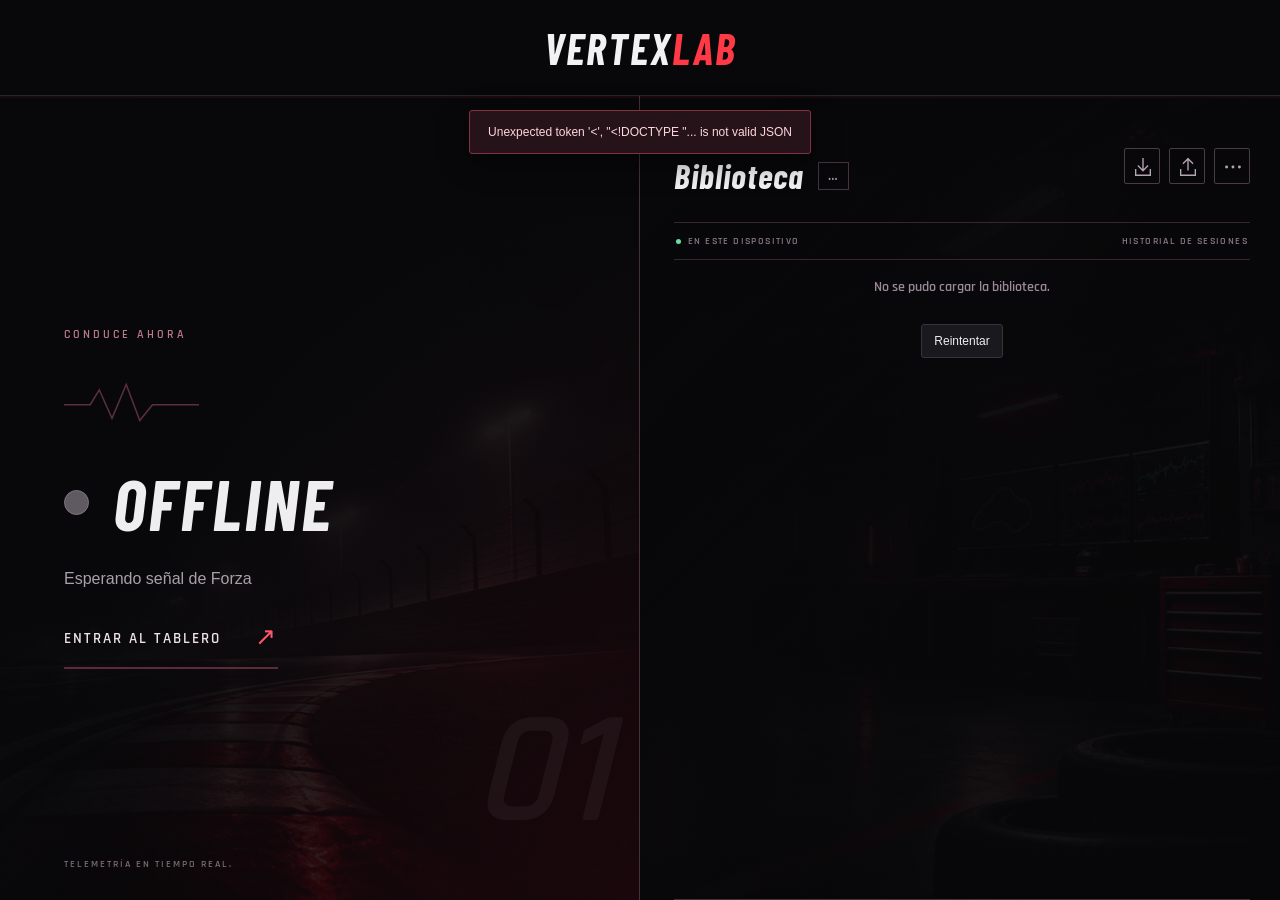
==== commit e12fef54: "Redesign the LIVE cockpit with cinematic circuit background" ====
--- a/public/index.html
+++ b/public/index.html
@@ -58,7 +58,7 @@
             <div class="input-meter brake-input"><span>FRENO</span><div><i id="instant-brake"></i></div><output id="instant-brake-value">—</output></div>
           </article>
           <article class="instrument g-instrument"><h3>FUERZAS G</h3>
-            <div class="g-display"><svg viewBox="0 0 140 140" role="img" aria-label="Aceleración lateral y longitudinal, escala de dos G"><circle cx="70" cy="70" r="55" class="g-ring"/><circle cx="70" cy="70" r="27.5" class="g-ring"/><path d="M15 70h110M70 15v110" class="g-axis"/><text x="76" y="21">2G</text><text x="76" y="48">1G</text><circle id="g-point" cx="70" cy="70" r="5"/></svg><output id="g-total">—</output></div>
+            <div class="g-display"><svg viewBox="0 0 140 140" role="img" aria-label="Aceleración lateral y longitudinal, escala de dos G"><path d="M16 35a65 65 0 0 0 0 70M124 35a65 65 0 0 1 0 70" class="live-g-accents" aria-hidden="true"/><circle cx="70" cy="70" r="55" class="g-ring"/><circle cx="70" cy="70" r="27.5" class="g-ring"/><path d="M15 70h110M70 15v110" class="g-axis"/><text x="76" y="21">2G</text><text x="76" y="48">1G</text><circle id="g-point" cx="70" cy="70" r="5"/></svg><output id="g-total">—</output></div>
             <div class="g-values"><span>Lateral <b id="g-lateral">—</b></span><span>Longitudinal <b id="g-longitudinal">—</b></span></div>
           </article>
           <article class="instrument rev-instrument" aria-label="Marcha y revoluciones del instante observado"><h3>MOTOR</h3><div id="rev-lights" class="rev-lights" aria-hidden="true"></div><div class="rev-display"><div class="gear-block"><output id="instant-gear">—</output><small>MARCHA</small></div><div class="rpm-block"><output id="instant-rpm">—</output><small>RPM</small><div class="speed-readout"><output id="instant-speed">—</output><small>km/h</small></div></div></div><div class="rpm-track"><i id="rpm-fill"></i></div><small id="rpm-scale">Esperando datos del motor</small></article>
--- a/public/home.css
+++ b/public/home.css
@@ -46,7 +46,7 @@
 #session-picker .home-availability{gap:7px}
 @media(max-width:1050px) and (min-width:781px){.home-session-main .picker-brand{width:36px;min-width:36px;max-width:36px}.home-session-main .picker-brand img{width:36px;height:40px}.home-availability svg{width:21px;height:21px}}
 
-.home-live-description.live-vehicle,#live-car.live-vehicle{display:flex;align-items:center;gap:20px;max-width:100%;font-style:normal}.live-vehicle-brand{width:76px;height:72px;flex-shrink:0;object-fit:contain;filter:drop-shadow(0 0 10px #ffffff14)}.live-vehicle-brand.brand-vector{filter:brightness(0) invert(.95) drop-shadow(0 0 10px #ffffff18)}.live-vehicle-details{display:flex;flex-direction:column;align-items:flex-start;gap:11px;min-width:0}.live-vehicle-name{font-family:RaceNumbers,'Segoe UI',sans-serif;font-size:22px;line-height:1.25;color:#f6eef2;text-wrap:balance}.live-performance{--class-color:#8c9eaf;display:inline-flex;align-items:stretch;border:1px solid var(--class-color);border-radius:2px;overflow:hidden;box-shadow:0 0 15px color-mix(in srgb,var(--class-color) 28%,transparent),inset 0 0 14px color-mix(in srgb,var(--class-color) 12%,transparent);font-family:RaceNumbers,sans-serif;font-size:21px;font-weight:700;line-height:1;letter-spacing:.5px}.live-performance b{display:grid;place-items:center;min-width:38px;padding:6px 8px;background:var(--class-color);color:#fff;text-shadow:0 1px 3px #0005}.live-performance>span{padding:6px 10px;color:#fff;background:#0c0b10d9}.live-performance[data-class=C]{--class-color:#d1aa2d}.live-performance[data-class=B]{--class-color:#e97a2e}.live-performance[data-class=A]{--class-color:#f34861}.live-performance[data-class=S1]{--class-color:#b04fff}.live-performance[data-class=S2]{--class-color:#427fff}.live-performance[data-class=X]{--class-color:#4acb72}#live-car.live-vehicle{justify-content:center;margin:14px 0}#live-car .live-vehicle-brand{width:86px;height:76px}#live-car .live-vehicle-name{font-size:26px}
+.home-live-description.live-vehicle,#live-car.live-vehicle{display:flex;align-items:center;gap:20px;max-width:100%;font-style:normal}.live-vehicle-brand{width:76px;height:72px;flex-shrink:0;object-fit:contain;filter:drop-shadow(0 0 10px #ffffff14)}.live-vehicle-brand.brand-vector:not([src="emblem-porsche.svg"]){filter:brightness(0) invert(.95) drop-shadow(0 0 10px #ffffff18)}.live-vehicle-details{display:flex;flex-direction:column;align-items:flex-start;gap:11px;min-width:0}.live-vehicle-name{font-family:RaceNumbers,'Segoe UI',sans-serif;font-size:22px;line-height:1.25;color:#f6eef2;text-wrap:balance}.live-performance{--class-color:#8c9eaf;display:inline-flex;align-items:stretch;border:1px solid var(--class-color);border-radius:2px;overflow:hidden;box-shadow:0 0 15px color-mix(in srgb,var(--class-color) 28%,transparent),inset 0 0 14px color-mix(in srgb,var(--class-color) 12%,transparent);font-family:RaceNumbers,sans-serif;font-size:21px;font-weight:700;line-height:1;letter-spacing:.5px}.live-performance b{display:grid;place-items:center;min-width:38px;padding:6px 8px;background:var(--class-color);color:#fff;text-shadow:0 1px 3px #0005}.live-performance>span{padding:6px 10px;color:#fff;background:#0c0b10d9}.live-performance[data-class=C]{--class-color:#d1aa2d}.live-performance[data-class=B]{--class-color:#e97a2e}.live-performance[data-class=A]{--class-color:#f34861}.live-performance[data-class=S1]{--class-color:#b04fff}.live-performance[data-class=S2]{--class-color:#427fff}.live-performance[data-class=X]{--class-color:#4acb72}#live-car.live-vehicle{justify-content:center;margin:14px 0}#live-car .live-vehicle-brand{width:86px;height:76px}#live-car .live-vehicle-name{font-size:26px}
 @media(max-width:780px){.home-live-description.live-vehicle{max-width:72%;gap:12px}.home-live-description .live-vehicle-brand{width:50px;height:45px}.home-live-description .live-vehicle-name{font-size:15px}.home-live-description .live-vehicle-details{gap:6px}.home-live-description .live-performance{font-size:15px}.home-live-description .live-performance b,.home-live-description .live-performance>span{padding:4px 7px}}
 
 /* Manual capture: centered launcher, neon REC and full-screen confirmation. */
@@ -124,8 +124,9 @@
  --home-scene-image:url('library-night-garage.webp');
  --home-scene-idle-opacity:.18;--home-scene-idle-brightness:.62;
  --home-scene-active-opacity:.50;--home-scene-active-brightness:.94;
- --home-scene-protection:linear-gradient(90deg,#08080adc 0%,#08080aa6 48%,#08080a70 100%),linear-gradient(180deg,#08080a75,transparent 52%,#08080a30);
-}
+ --home-scene-protection:linear-gradient(90deg,#08080aa6 0%,#08080a6b 48%,#08080a40 100%),linear-gradient(180deg,#08080a45,transparent 52%,#08080a18);
+}
+.home-library-zone::before{background:linear-gradient(145deg,#3c15201f,#17101724 50%,transparent)}
 .home-library-atmosphere{position:absolute;inset:0;z-index:-2;isolation:isolate;overflow:hidden;pointer-events:none}
 .home-live-entry::before,.home-live-entry::after,.home-library-atmosphere::before,.home-library-atmosphere::after{content:'';position:absolute;inset:0;pointer-events:none}
 .home-live-entry::before,.home-library-atmosphere::before{
@@ -148,3 +149,175 @@
 @media(prefers-reduced-motion:reduce){
  .home-live-entry::before,.home-library-atmosphere::before{transition:none!important;transform:none!important}
 }
+
+/* Header shortcut back to Home from a session. */
+.analysis-view #lab-logo {
+  position: relative;
+  transition: filter .24s ease, transform .18s ease;
+}
+
+.analysis-view #lab-logo::after {
+  content: '';
+  position: absolute;
+  inset: auto 0 -6px;
+  height: 2px;
+  pointer-events: none;
+  background: linear-gradient(90deg, #a91d32, #ff4059 75%, #ffd0d7);
+  box-shadow: 0 0 9px #ff405980;
+  transform: scaleX(0);
+  transform-origin: left;
+  transition: transform .35s cubic-bezier(.22, 1, .36, 1);
+}
+
+.analysis-view #lab-logo:is(:hover, :focus-visible) {
+  filter: drop-shadow(0 0 9px #ff405977);
+  transform: translateY(-1px);
+}
+
+.analysis-view #lab-logo:is(:hover, :focus-visible, :active)::after {
+  transform: scaleX(1);
+}
+
+.analysis-view #lab-logo:active {
+  filter: drop-shadow(0 0 13px #ff4059b0) brightness(1.2);
+  transform: translateY(1px) scale(.96);
+  transition-duration: 70ms;
+}
+
+@media (prefers-reduced-motion: reduce) {
+  .analysis-view #lab-logo,
+  .analysis-view #lab-logo::after {
+    transition: none;
+  }
+
+  .analysis-view #lab-logo:is(:hover, :focus-visible, :active) {
+    transform: none;
+  }
+}
+
+/* LIVE cockpit. The same instruments keep their original telemetry bindings. */
+.live-view .live-workspace {
+  position: relative;
+  isolation: isolate;
+  background: #090709 url('live-dashboard-track.webp') center / cover no-repeat;
+}
+.live-view .live-workspace::before {
+  content: '';
+  position: absolute;
+  inset: 0;
+  z-index: -1;
+  pointer-events: none;
+  background: linear-gradient(180deg, #09070950, #09070918 56%, #09070984);
+}
+.live-view.live-offline .live-intro,
+.live-view.live-offline #live-dashboard-host {
+  filter: none;
+  opacity: .22;
+}
+.live-view .instrument-grid .instrument {
+  min-width: 0;
+  border: 1px solid #8e3748;
+  border-top-color: #ec647a;
+  border-radius: 9px;
+  background: linear-gradient(155deg, #1a1115e8, #0a080bd9 70%, #180e13e8);
+  box-shadow: inset 0 0 24px #ff345a12, 0 7px 24px #0005;
+}
+.live-view .instrument h3 { color: #f8eef2; }
+.live-view .rev-instrument h3,
+.live-view #rpm-scale { text-align: center; }
+.live-view .rev-display { gap: 0; }
+.live-view .gear-block,
+.live-view .rpm-block { flex: 0 0 46%; min-width: 0; }
+.live-view .gear-block {
+  position: relative;
+  text-align: center;
+  border-right: 1px solid #ffffff28;
+}
+.live-view .gear-block::before,
+.live-view .gear-block::after {
+  content: '';
+  position: absolute;
+  top: 12%;
+  bottom: 23%;
+  width: 11px;
+  border-radius: 65%;
+  transform: skewX(-10deg);
+  pointer-events: none;
+}
+.live-view .gear-block::before { left: 10%; border-left: 2px solid #ff304f; }
+.live-view .gear-block::after { right: 10%; border-right: 2px solid #ff304f; }
+.live-view .rpm-block { padding-left: clamp(12px, 3vw, 54px); }
+.live-view .gear-block output,
+.live-view .speed-readout>output {
+  color: #fff;
+  line-height: .95;
+  text-shadow: 0 0 13px #ffffff39;
+}
+.live-view .rev-lights { border-radius: 4px; }
+.live-view .rpm-track { height: 7px; border-radius: 5px; }
+.live-view .g-ring { stroke: #8d818b; }
+.live-view .g-axis { stroke: #514750; }
+.live-view .g-display text { fill: #ece1e7; }
+.live-view #g-point { filter: drop-shadow(0 0 5px #ff395fbc); }
+.live-view .g-display>output,
+.live-view .wheel-display output { color: #ff9caf; font-variant-numeric: tabular-nums; }
+.live-view .g-values { flex-direction: row; text-align: center; gap: 0; }
+.live-view .g-values span { flex: 1; flex-direction: column; }
+.live-view .g-values span+span { border-left: 1px solid #ffffff28; }
+.live-view .g-values b { font-size: clamp(15px, 2vw, 25px); }
+.live-view .wheel-guide { stroke: #78616a; stroke-dasharray: 1 4; }
+.live-view .input-meter>div { height: clamp(14px, 2vh, 21px); background: #ffffff24; }
+.live-view .tire-grid { grid-template-columns: repeat(2, minmax(0, 1fr)); }
+.live-view .tire-tile { border-radius: 5px; background: #ffffff06; }
+.live-view .tire-info>output { font-size: clamp(20px, 2vw, 33px); }
+.live-view .tire-info>small { margin-top: 3px; }
+
+@media (min-width: 901px) {
+  .live-view .live-workspace { padding-inline: clamp(20px, 3vw, 64px); gap: clamp(10px, 2vh, 22px); }
+  .live-view .instrument-grid {
+    grid-template-columns: minmax(0, 31fr) minmax(0, 30fr) minmax(0, 39fr);
+    grid-template-rows: minmax(225px, .92fr) minmax(240px, 1fr);
+    min-height: 0;
+    gap: clamp(12px, 1.25vw, 22px);
+  }
+  .live-view .rev-instrument {
+    width: 69%;
+    justify-self: center;
+    padding: 12px clamp(22px, 4.5vw, 78px);
+  }
+  .live-view .g-display,
+  .live-view .wheel-display {
+    grid-template: minmax(0, 1fr) / minmax(0, 1fr) auto;
+    gap: clamp(5px, 1vw, 18px);
+  }
+  .live-view .g-display svg,
+  .live-view .wheel-display svg {
+    width: min(100%, clamp(100px, 23vh, 230px));
+    height: auto;
+  }
+  .live-view .g-display>output { font-size: clamp(21px, 3vw, 40px); white-space: nowrap; }
+  .live-view .wheel-display output { font-size: clamp(15px, 1.8vw, 25px); }
+  .live-view .tire-tile { padding: clamp(7px, 1vh, 12px); }
+  .live-view .tire-tile>svg { width: clamp(27px, 2.7vw, 44px); }
+}
+@media (max-width: 780px) {
+  .live-view .rev-display { gap: 4px; }
+  .live-view .gear-block::before { left: 3%; }
+  .live-view .gear-block::after { right: 4%; }
+}
+
+.live-g-accents { display: none; }
+.live-view .live-g-accents {
+  display: inline;
+  fill: none;
+  stroke: #e63453;
+  stroke-width: 1.25;
+  filter: drop-shadow(0 0 4px #ff294f90);
+}
+
+.live-view .rev-lights:not(.shift-alert) i.lit {
+  box-shadow: 0 0 10px var(--led-color);
+}
+.live-view .live-offline-signal i {
+  animation: none;
+}
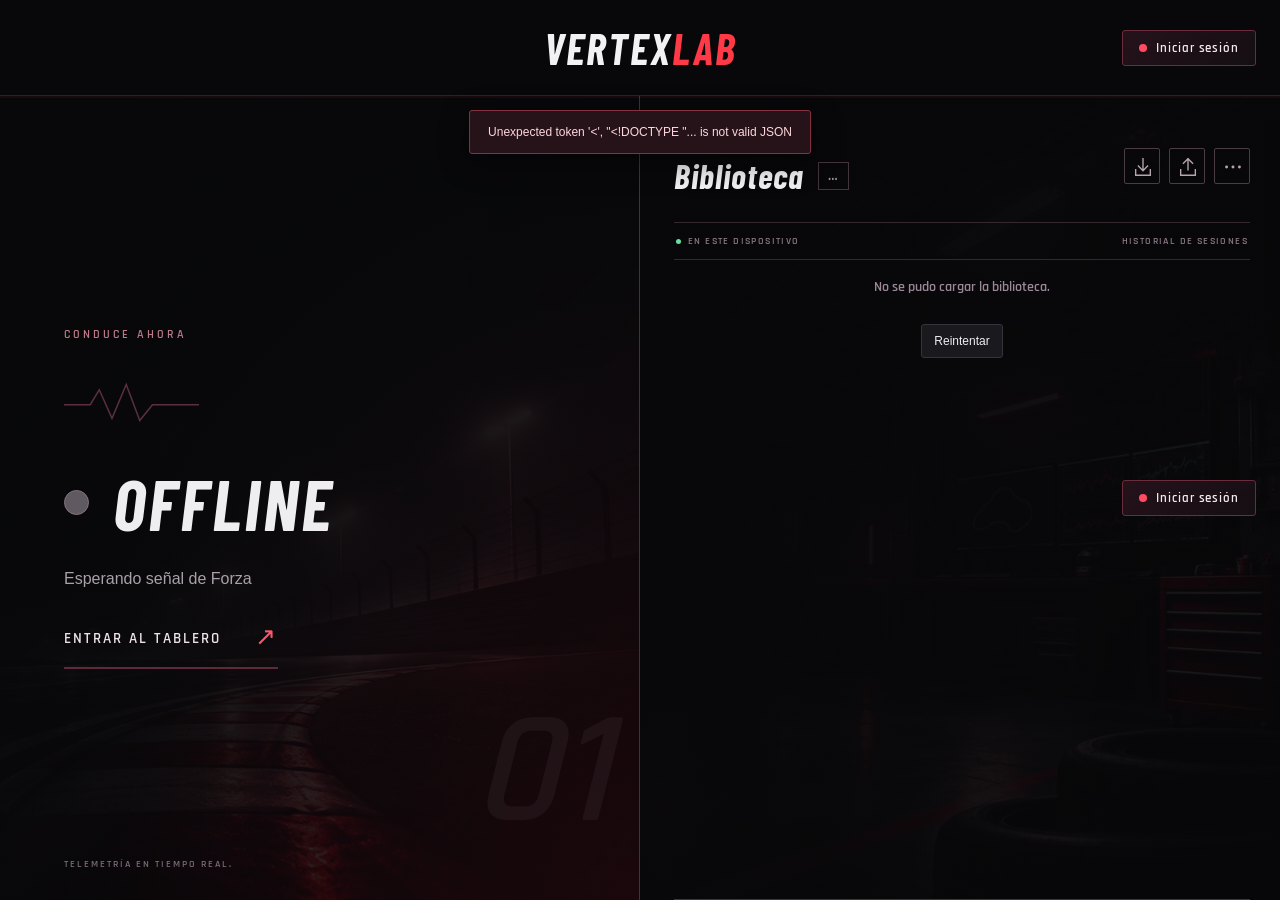
==== commit 000198c4: "Add Home header account/username modal and Web Viewer GR86 LIVE Demo" ====
--- a/public/index.html
+++ b/public/index.html
@@ -16,6 +16,7 @@
   <nav id="analysis-nav" aria-label="Seleccionar recorrido y vueltas" hidden><button id="all-laps" aria-pressed="true">Todo el recorrido</button><div id="lap-tabs" aria-label="Vueltas de la sesión"></div><button id="lap-scroll-next" aria-label="Ver más vueltas a la derecha" title="Ver más vueltas" hidden><svg viewBox="0 0 24 24" aria-hidden="true"><path d="m9 5 7 7-7 7"/></svg></button></nav>
   <div id="manual-controls" data-recording="false"><div class="record-name-wrap"><button id="record-name-trigger" aria-controls="record-name-menu" aria-expanded="false"><i class="manual-record-dot" aria-hidden="true"></i><span id="record-name-label">Grabación Manual</span><span class="manual-chevron" aria-hidden="true">⌄</span></button><div id="record-name-menu" class="header-drop" hidden inert><span class="manual-menu-kicker">TU PRÓXIMA SESIÓN</span><label for="name">Nombre de la sesión</label><input id="name" maxlength="100" placeholder="Ej. Práctica en modo libre" autocomplete="off"><small>Déjalo vacío para usar un nombre automático.</small><button id="record" class="record-button" aria-label="Iniciar grabación manual"><i aria-hidden="true"></i><span>REC</span></button></div></div><button id="stop" class="record-button recording" aria-label="Finalizar y guardar grabación" title="Finalizar y guardar" hidden><svg viewBox="0 0 24 24" aria-hidden="true"><path d="M6 6h12v12H6Z"/></svg><span>DETENER</span></button><output id="capture-state"></output></div>
   <div class="settings-wrap"><span id="auto-detection-indicator" role="status"><i aria-hidden="true"></i><span>Detección de carrera automática: <b id="auto-detection-label">Activa</b></span></span><button id="settings-toggle" class="icon-button" aria-label="Configuración de LIVE" aria-expanded="false" aria-controls="settings-panel"><svg viewBox="0 0 24 24" aria-hidden="true"><path d="m9 3 .6-2h4.8l.6 2 2 .9 2.1-.4 2.4 4.2-1.4 1.6.1 2.3 1.3 1.6-2.4 4.2-2.1-.4-2 .9-.6 2H9.6l-.6-2-2-.9-2.1.4-2.4-4.2 1.4-1.6-.1-2.3-1.3-1.6L4.9 3.5l2.1.4Z" transform="translate(0 1)"/><circle cx="12" cy="12" r="3"/></svg></button><section id="settings-panel" class="header-drop" aria-label="Configuración de LIVE" hidden inert><div class="settings-title"><span id="settings-title">CONTROL DE CAPTURA</span><button id="settings-close" aria-label="Cerrar configuración">✕</button></div><div id="live-settings"><div class="auto-detection-help-row"><label class="switch"><input id="auto" type="checkbox" checked> Detectar carreras automáticamente</label><span class="help-anchor"><button type="button" class="help-trigger" data-help="help-auto-lab" aria-label="Cómo funciona la detección automática" aria-describedby="help-auto-lab"><svg viewBox="0 0 20 20" aria-hidden="true"><path d="M10 8v6m0-9v.3"/></svg></button><span class="help-tooltip" id="help-auto-lab" role="tooltip" hidden>Inicia y guarda una sesión al detectar el comienzo y el final de una carrera. También graba video si OBS está habilitado. Para modo libre, usa Grabación Manual desde LIVE.</span></span></div><button id="open-vertexconnect" class="session-action"><span aria-hidden="true">↗</span><span>Abrir VertexConnect</span></button><div class="obs-settings" hidden><h3>OBS WEBSOCKET</h3><p id="obs-status">Sin conectar</p><label>Puerto<input id="obs-port" type="number" min="1" max="65535" value="4455"></label><label>Contraseña<input id="obs-password" type="password" autocomplete="off" placeholder="Contraseña de OBS"></label><div class="settings-actions"><button id="obs-connect">Conectar OBS</button><button id="obs-disable">Sólo telemetría</button></div><small>OBS → Herramientas → Ajustes del servidor WebSocket</small></div><section class="udp-diagnostics" hidden><h3>DATA OUT / UDP</h3><output id="status">Conectando…</output></section></div><div id="analysis-settings" hidden><button id="export-session" class="session-action"><span aria-hidden="true">↗</span><span>Exportar sesión .vrtx</span></button><button id="feature-session" class="session-action" aria-pressed="false"><span class="feature-icon" aria-hidden="true">☆</span><span id="feature-label">Destacar sesión</span></button><button id="delete-session" class="session-action danger-action" hidden><svg viewBox="0 0 24 24" aria-hidden="true"><path d="M4 6h16M9 6V3h6v3M6 6l1 15h10l1-15M10 10v7m4-7v7"/></svg><span>Borrar sesión y video</span></button><div id="analysis-cloud-actions"></div></div></section></div>
+  <div id="home-account-wrap" class="home-account-wrap"><button id="home-account-trigger" class="home-account-trigger" type="button" aria-expanded="false" aria-controls="home-profile-menu"><span class="home-account-dot" aria-hidden="true"></span><span id="home-account-label">Iniciar sesión</span></button></div>
 </header>
 
 <main id="lab-home" class="lab-home" aria-label="Inicio de VertexLab">
@@ -29,7 +30,8 @@
  </section>
  <section class="home-zone home-library-zone" aria-labelledby="home-library-title">
   <span class="home-library-atmosphere" aria-hidden="true"></span>
-  <header class="home-library-heading"><div><span class="home-kicker">ANALIZA TUS SESIONES</span><h1 id="home-library-title">Biblioteca<span id="home-library-count"></span></h1></div><div class="home-library-tools"><button id="home-import" class="home-import" title="Importar sesiones" aria-label="Importar sesiones" aria-expanded="false" aria-controls="home-import-menu"><svg viewBox="0 0 24 24" aria-hidden="true"><path d="M12 3v13m-5-5 5 5 5-5M4 15v6h16v-6"/></svg></button><button id="home-export" class="home-import" title="Exportar sesiones" aria-label="Exportar sesiones" aria-pressed="false"><svg viewBox="0 0 24 24" aria-hidden="true"><path d="M12 15V3m-5 5 5-5 5 5M4 15v6h16v-6"/></svg></button><button id="home-cloud-trigger" class="home-menu-trigger" aria-label="Opciones de biblioteca" aria-expanded="false" aria-controls="home-cloud-menu"><svg viewBox="0 0 24 24" aria-hidden="true"><circle cx="5" cy="12" r="1.6"/><circle cx="12" cy="12" r="1.6"/><circle cx="19" cy="12" r="1.6"/></svg></button></div></header>
+  <header class="home-library-heading"><div><span class="home-kicker">ANALIZA TUS SESIONES</span><h1 id="home-library-title">Biblioteca<span id="home-library-count"></span></h1></div><div class="home-library-tools"><button id="home-import" class="home-import" title="Importar sesiones" aria-label="Importar sesiones" aria-expanded="false" aria-controls="home-import-menu"><svg viewBox="0 0 24 24" aria-hidden="true"><path d="M12 3v13m-5-5 5 5 5-5M4 15v6h16v-6"/></svg></button><button id="home-export" class="home-import" title="Exportar sesiones" aria-label="Exportar sesiones" aria-pressed="false"><svg viewBox="0 0 24 24" aria-hidden="true"><path d="M12 15V3m-5 5 5-5 5 5M4 15v6h16v-6"/></svg></button><button id="home-cloud-trigger" class="home-menu-trigger" aria-label="Opciones de biblioteca" aria-expanded="false" aria-controls="home-cloud-menu"><svg viewBox="0 0 24 24" aria-hidden="true"><circle cx="5" cy="12" r="1.6"/><circle cx="12" cy="12" r="1.6"/><circle cx="19" cy="12" r="1.6"/></svg></button></div>  <div id="home-account-wrap" class="home-account-wrap"><button id="home-account-trigger" class="home-account-trigger" type="button" aria-expanded="false" aria-controls="home-profile-menu"><span class="home-account-dot" aria-hidden="true"></span><span id="home-account-label">Iniciar sesión</span></button></div>
+</header>
   <div class="home-library-legend"><span><i></i> EN ESTE DISPOSITIVO</span><label id="home-select-all-wrap" hidden><input id="home-select-all" type="checkbox">Seleccionar todo</label><span class="home-history-label">HISTORIAL DE SESIONES</span></div><div id="home-export-bar" hidden><span id="home-export-count" role="status">0 seleccionadas</span><button id="home-export-cancel">Cancelar</button><button id="home-export-confirm" disabled>Exportar</button></div>
   <div id="home-library-scroll" class="home-library-scroll" tabindex="0" aria-label="Sesiones de la biblioteca"><div id="home-library-rows" role="list" aria-label="Sesiones guardadas"></div><div id="home-library-status" class="home-library-status" role="status" aria-live="polite">Cargando tu biblioteca…</div><button id="home-library-retry" hidden>Reintentar</button></div>
   <div id="home-library-empty" class="home-library-empty" hidden><svg viewBox="0 0 120 80" aria-hidden="true"><path d="M10 21h37l9 10h54v42H10ZM10 21V9h34l11 12M40 49h40m-30 12h20"/></svg><h2>Tu próxima vuelta empieza aquí.</h2><p>Graba una sesión o importa un archivo .vrtx para analizarlo.</p><button id="home-empty-import">Importar sesión .vrtx</button></div>
@@ -37,6 +39,7 @@
  </section>
 </main>
 <section id="home-cloud-menu" class="header-drop home-popover" hidden inert aria-label="Opciones de biblioteca"><button disabled><svg viewBox="0 0 24 24" aria-hidden="true"><path d="m9 3 6 0 7 12-3 6H5l-3-6ZM9 3l10 18M15 3 5 21M2 15h20"/></svg><span>Conectar Google Drive<small>Próximamente</small></span></button></section>
+<section id="home-profile-menu" class="header-drop home-popover" hidden inert aria-label="Perfil de cuenta"></section>
 <section id="home-row-menu" class="header-drop home-popover" hidden inert aria-label="Opciones de sesión"></section>
 <dialog id="home-delete-dialog" class="home-delete-dialog" aria-labelledby="home-delete-title"><span class="eyebrow">BIBLIOTECA / SESIÓN</span><h2 id="home-delete-title">¿Eliminar esta sesión?</h2><p id="home-delete-description"></p><p id="home-delete-warning" class="delete-warning"></p><p id="home-delete-error" role="alert" hidden></p><div class="dialog-actions"><button id="home-delete-cancel">Cancelar</button><button id="home-delete-confirm" class="danger-action">Eliminar sesión y video</button></div></dialog>
 <div hidden><input id="portable-bundle" type="file" accept=".zip,application/zip"><input id="portable-file" type="file" accept=".vrtx"><input id="file" type="file" accept="video/mp4,video/webm,video/x-matroska,.mkv"><input id="offset" type="number" value="0"><button id="align"></button><button id="save"></button><p id="sync-status"></p><p id="video-status"></p></div>
@@ -58,7 +61,7 @@
             <div class="input-meter brake-input"><span>FRENO</span><div><i id="instant-brake"></i></div><output id="instant-brake-value">—</output></div>
           </article>
           <article class="instrument g-instrument"><h3>FUERZAS G</h3>
-            <div class="g-display"><svg viewBox="0 0 140 140" role="img" aria-label="Aceleración lateral y longitudinal, escala de dos G"><path d="M16 35a65 65 0 0 0 0 70M124 35a65 65 0 0 1 0 70" class="live-g-accents" aria-hidden="true"/><circle cx="70" cy="70" r="55" class="g-ring"/><circle cx="70" cy="70" r="27.5" class="g-ring"/><path d="M15 70h110M70 15v110" class="g-axis"/><text x="76" y="21">2G</text><text x="76" y="48">1G</text><circle id="g-point" cx="70" cy="70" r="5"/></svg><output id="g-total">—</output></div>
+            <div class="g-display"><svg viewBox="0 0 140 140" role="img" aria-label="Aceleración lateral y longitudinal, escala de dos G"><circle cx="70" cy="70" r="55" class="g-ring"/><circle cx="70" cy="70" r="27.5" class="g-ring"/><path d="M15 70h110M70 15v110" class="g-axis"/><text x="76" y="21">2G</text><text x="76" y="48">1G</text><circle id="g-point" cx="70" cy="70" r="5"/></svg><output id="g-total">—</output></div>
             <div class="g-values"><span>Lateral <b id="g-lateral">—</b></span><span>Longitudinal <b id="g-longitudinal">—</b></span></div>
           </article>
           <article class="instrument rev-instrument" aria-label="Marcha y revoluciones del instante observado"><h3>MOTOR</h3><div id="rev-lights" class="rev-lights" aria-hidden="true"></div><div class="rev-display"><div class="gear-block"><output id="instant-gear">—</output><small>MARCHA</small></div><div class="rpm-block"><output id="instant-rpm">—</output><small>RPM</small><div class="speed-readout"><output id="instant-speed">—</output><small>km/h</small></div></div></div><div class="rpm-track"><i id="rpm-fill"></i></div><small id="rpm-scale">Esperando datos del motor</small></article>
@@ -96,6 +99,30 @@
   <button id="mute" class="icon-button" aria-label="Silenciar video" aria-pressed="false"><svg viewBox="0 0 24 24" aria-hidden="true"><path d="M4 9h4l5-4v14l-5-4H4ZM17 8q6 4 0 8"/></svg></button><input id="volume" aria-label="Volumen del video" type="range" min="0" max="1" step="0.05" value="1">
 </nav>
 <nav id="home-import-menu" class="home-popover header-drop" aria-label="Importar sesiones" hidden inert><button id="home-import-vrtx">Importar archivo .vrtx</button><button id="home-import-zip">Importar sesiones desde .zip</button></nav>
-<div id="session-loading" class="session-loading" role="dialog" aria-modal="true" aria-labelledby="session-loading-title" tabindex="-1" hidden><div class="session-loading-card"><div class="session-loading-wheel" aria-hidden="true"><svg viewBox="0 0 120 120"><circle class="loading-rail" cx="60" cy="60" r="51"/><circle class="loading-arc" cx="60" cy="60" r="51"/><circle class="loading-inner" cx="60" cy="60" r="38"/><path class="loading-hub" d="M60 34v16m-22 23 14-8m30 8-14-8"/><circle class="loading-center" cx="60" cy="60" r="11"/></svg></div><p id="session-loading-title">Cargando sesión</p><span>Preparando tu análisis</span><button id="loading-cancel" hidden>Cancelar apertura</button></div></div>
-<script src="timeline.js"></script><script src="instruments.js"></script><script src="view-math.js"></script><script src="analysis-model.js"></script><script src="video-playback.js"></script><script src="analysis-ui.js"></script><script src="view-ui.js"></script><script src="racing-ui.js"></script><script src="interaction-math.js"></script><script src="analysis-interactions.js"></script><script src="render-model.js"></script><script src="portable-view.js"></script><script src="portable-ui.js"></script><script src="home-model.js"></script><script src="library-transfer.js"></script><script src="home-ui.js"></script><script src="app.js"></script>
+<div id="session-loading" class="session-loading" role="dialog" aria-modal="true" aria-labelledby="session-loading-title" tabindex="-1" hidden><div class="session-loading-card"><div class="session-loading-wheel" aria-hidden="true"><svg viewBox="0 0 144 144">
+  <defs>
+    <linearGradient id="loading-rubber" x2="1" y2="1">
+      <stop stop-color="#424149"/><stop offset=".44" stop-color="#151419"/><stop offset="1" stop-color="#28242a"/>
+    </linearGradient>
+    <linearGradient id="loading-metal" x2=".75" y2="1">
+      <stop stop-color="#f0edf2"/><stop offset=".33" stop-color="#8f8792"/><stop offset=".6" stop-color="#342f39"/><stop offset="1" stop-color="#b8aab6"/>
+    </linearGradient>
+    <path id="loading-spoke" d="M68 63 61 38 66 36 74 62 80 38 85 40 77 65 74 72Z"/>
+  </defs>
+  <circle cx="72" cy="72" r="68" class="loading-outer-track"/>
+  <g class="loading-wheel-rotor">
+    <circle cx="72" cy="72" r="58" fill="url(#loading-rubber)" stroke="#544b55"/>
+    <circle cx="72" cy="72" r="53.5" stroke="#81737f" stroke-opacity=".48" stroke-width="4" stroke-dasharray="7 3"/>
+    <circle cx="72" cy="72" r="47" stroke="#746873" stroke-opacity=".65"/>
+    <circle cx="72" cy="72" r="39" fill="#100e13" stroke="url(#loading-metal)" stroke-width="3"/>
+    <circle cx="72" cy="72" r="29" stroke="#625260" stroke-width="3" stroke-dasharray="1 5"/>
+    <g fill="url(#loading-metal)" stroke="#b5a3b4" stroke-width=".45">
+      <use href="#loading-spoke"/><use href="#loading-spoke" transform="rotate(72 72 72)"/><use href="#loading-spoke" transform="rotate(144 72 72)"/><use href="#loading-spoke" transform="rotate(216 72 72)"/><use href="#loading-spoke" transform="rotate(288 72 72)"/>
+    </g>
+    <circle cx="72" cy="72" r="11" fill="#27212b" stroke="url(#loading-metal)" stroke-width="2"/>
+    <circle cx="72" cy="72" r="4" fill="#ef3e59"/>
+  </g>
+  <circle cx="72" cy="72" r="68" class="loading-chase"/>
+</svg></div><p id="session-loading-title">Cargando sesión</p><span>Preparando tu análisis</span><button id="loading-cancel" hidden>Cancelar apertura</button></div></div>
+<script src="timeline.js"></script><script src="instruments.js"></script><script src="view-math.js"></script><script src="analysis-model.js"></script><script src="video-playback.js"></script><script src="analysis-ui.js"></script><script src="view-ui.js"></script><script src="racing-ui.js"></script><script src="interaction-math.js"></script><script src="analysis-interactions.js"></script><script src="render-model.js"></script><script src="portable-view.js"></script><script src="portable-ui.js"></script><script src="cloud-model.js"></script><script src="cloud-client.js"></script><script src="home-model.js"></script><script src="library-transfer.js"></script><script src="home-ui.js"></script><script src="app.js"></script>
 <script src="help.js"></script><script src="mobile-focus.js"></script></body></html>
--- a/public/racing.css
+++ b/public/racing.css
@@ -96,7 +96,11 @@
 /* A prominent manufacturer mark, preserving the vehicle name's font size. */
 .header-brand{width:40px;height:40px;flex-basis:40px;margin-right:9px}.header-brand img{width:40px;height:40px}@media(max-width:600px){.header-brand{width:32px;height:32px;flex-basis:32px;margin-right:6px}.header-brand img{width:32px;height:32px}}
 /* Indeterminate session loading; no simulated percentages. */
-.session-loading{position:fixed;inset:0;z-index:1000;display:grid;place-items:center;background:#05030792;backdrop-filter:blur(10px);-webkit-backdrop-filter:blur(10px);opacity:0;transition:opacity .2s ease;outline:none}.session-loading.is-visible{opacity:1}.session-loading-card{display:flex;align-items:center;flex-direction:column;gap:10px;transform:translateY(16px) scale(.94);opacity:0;transition:transform .24s cubic-bezier(.2,.8,.2,1),opacity .2s}.is-visible .session-loading-card{transform:translateY(0) scale(1);opacity:1}.session-loading-wheel{width:136px;height:136px;filter:drop-shadow(0 0 22px #ff37444a);margin-bottom:12px}.session-loading-wheel svg{display:block;width:100%;height:100%;fill:none;transform-origin:center;animation:session-wheel-turn 1.6s linear infinite}.loading-rail{stroke:#49303a;stroke-width:3}.loading-arc{stroke:#ff4b63;stroke-width:4;stroke-linecap:round;stroke-dasharray:110 211}.loading-inner{stroke:#c6a4b4;stroke-width:3;stroke-dasharray:35 45;opacity:.65}.loading-hub{stroke:#f0dce6;stroke-width:6;stroke-linecap:round}.loading-center{stroke:#ff6378;stroke-width:3;fill:#2a111b}.session-loading-card p{font-family:RaceDisplay,sans-serif;font-size:34px;letter-spacing:1.5px;color:#fff0f5;margin:0}.session-loading-card>span{font-family:RaceNumbers,sans-serif;font-size:17px;color:#d2abbc;letter-spacing:.6px}@keyframes session-wheel-turn{to{transform:rotate(360deg)}}@media(prefers-reduced-motion:reduce){.session-loading,.session-loading-card{transition:none}.session-loading-wheel svg{animation:none}}
+.session-loading{position:fixed;inset:0;z-index:1000;display:grid;place-items:center;background:#05030792;backdrop-filter:blur(10px);-webkit-backdrop-filter:blur(10px);opacity:0;transition:opacity .2s ease;outline:none}.session-loading.is-visible{opacity:1}.session-loading-card{display:flex;align-items:center;flex-direction:column;gap:10px;transform:translateY(16px) scale(.94);opacity:0;transition:transform .24s cubic-bezier(.2,.8,.2,1),opacity .2s}.is-visible .session-loading-card{transform:translateY(0) scale(1);opacity:1}.session-loading-wheel{width:136px;height:136px;filter:drop-shadow(0 0 22px #ff37444a);margin-bottom:12px}.session-loading-wheel svg{display:block;width:100%;height:100%;fill:none}
+.loading-wheel-rotor,.loading-chase{transform-origin:center;transform-box:view-box;animation:session-wheel-turn 1.25s linear infinite}
+.loading-outer-track{stroke:#ff607331;stroke-width:1}
+.loading-chase{stroke:#ff4662;stroke-width:2.5;stroke-linecap:round;stroke-dasharray:70 12 15 330;animation-duration:2.1s;animation-direction:reverse}
+.session-loading-card p{font-family:RaceDisplay,sans-serif;font-size:34px;letter-spacing:1.5px;color:#fff0f5;margin:0}.session-loading-card>span{font-family:RaceNumbers,sans-serif;font-size:17px;color:#d2abbc;letter-spacing:.6px}@keyframes session-wheel-turn{to{transform:rotate(360deg)}}@media(prefers-reduced-motion:reduce){.session-loading,.session-loading-card{transition:none}.loading-wheel-rotor,.loading-chase{animation:none}}
 
 /* Keep horizontal lap navigation; hide only the scrollbar chrome. */
 #lap-tabs{scrollbar-width:none;-ms-overflow-style:none}#lap-tabs::-webkit-scrollbar{display:none;width:0;height:0}
--- a/public/home.css
+++ b/public/home.css
@@ -3,6 +3,51 @@
 /* Stable virtual rows: retain existing nodes and never replay entry fades on scroll. */
 .home-session-row{animation:none!important}.home-library-scroll{overflow-anchor:none;scroll-behavior:auto}.home-library-scroll>div{overflow-anchor:none}
 #view-transition{position:fixed;inset:0;z-index:180;pointer-events:none;background:#08080b;opacity:0;transition:opacity .24s ease}#view-transition.is-covering{opacity:1}
+.home-availability [data-storage="cloud"].is-syncing,.analysis-cloud-progress{position:relative;display:inline-grid;place-items:center;width:26px;height:26px;color:#ff4b62}
+.analysis-cloud-progress[hidden]{display:none}
+.home-availability .cloud-progress-ring,.analysis-cloud-progress .cloud-progress-ring{width:26px;height:26px;transform:rotate(-90deg)}
+.home-availability .cloud-progress-ring .ring-track,.analysis-cloud-progress .cloud-progress-ring .ring-track{fill:none;stroke:#3b2730;stroke-width:2.4}
+.home-availability .cloud-progress-ring .ring-fill,.analysis-cloud-progress .cloud-progress-ring .ring-fill{fill:none;stroke:#ff4b62;stroke-width:2.4;stroke-linecap:round;transition:stroke-dashoffset .35s ease}
+.home-availability .cloud-progress-pct,.analysis-cloud-progress .cloud-progress-pct{position:absolute;font-family:RaceNumbers,sans-serif;font-size:8px;font-weight:700;letter-spacing:0;color:#f3e6ec;line-height:1}
+.cloud-folder-list{display:flex;flex-direction:column;gap:6px;max-height:210px;overflow-y:auto;margin:12px 0 16px;padding:4px 0}
+.cloud-folder-item{display:flex;align-items:center;gap:10px;width:100%;text-align:left;padding:10px 12px;border:1px solid #3c2b34;background:#19141a;color:#eee5ed;cursor:pointer;font-size:14px}
+.cloud-folder-item:hover:enabled{border-color:#ff4b62;background:#241820}
+.cloud-folder-item.is-selected{border-color:#68dfa0;color:#91f1bb}
+.cloud-folder-item svg{width:17px;height:17px;fill:none;stroke:currentColor;stroke-width:1.6;flex-shrink:0}
+.cloud-folder-loading{font-size:13px;color:#9d8c98;padding:6px 2px}
+.cloud-folder-create{display:flex;gap:8px;margin-top:8px}
+.cloud-folder-create input{flex:1;min-width:0;padding:9px 11px;border:1px solid #48333e;background:#0e0c10;color:#f3eaf0;border-radius:2px;font-size:13px}
+.cloud-folder-create button{white-space:nowrap;padding:9px 14px;border:1px solid #ff4b62;background:#2a141b;color:#fff;cursor:pointer;font-size:13px}
+.cloud-folder-error{color:#ff788c;font-size:13px;margin-top:8px}
+.home-menu-divider{border:0;border-top:1px solid #352731;margin:6px 4px}
+.home-account-wrap{display:none}
+body.home-view .home-account-wrap{display:flex;align-items:center;position:absolute;right:24px;top:50%;transform:translateY(-50%);z-index:20}
+.home-account-trigger{display:inline-flex;align-items:center;gap:9px;padding:9px 16px;border:1px solid #6b2c3c;border-radius:3px;background:linear-gradient(145deg,#25121a,#140e13);color:#f4e8ee;font-family:RaceNumbers,'Segoe UI',sans-serif;font-size:13px;letter-spacing:.9px;cursor:pointer;transition:border-color .2s,background .2s,box-shadow .2s,transform .15s}
+.home-account-trigger:hover{border-color:#ff4b62;background:linear-gradient(145deg,#331622,#1a1017);box-shadow:0 0 18px #ff40592a;transform:translateY(-1px)}
+.home-account-trigger[data-signed-in="true"]{border-color:#4b3743;background:#161117}
+.home-account-trigger[data-signed-in="true"]:hover{border-color:#ff4b62}
+.home-account-dot{width:8px;height:8px;border-radius:50%;background:#ff4b62;flex-shrink:0}
+.home-account-trigger[data-signed-in="true"] .home-account-dot{background:#7d6d78}
+.home-account-trigger[data-signed-in="true"][data-drive="true"] .home-account-dot{background:#68dfa0;box-shadow:0 0 8px #68dfa088}
+.cloud-auth-dialog{max-width:440px;width:calc(100% - 32px);padding:30px 28px;border:1px solid #6d3a48;border-top:2px solid #ff4b62;border-radius:6px;background:linear-gradient(150deg,#1a1218,#100d12);color:#f3eaf0;box-shadow:0 28px 110px #000d}
+.cloud-auth-dialog::backdrop{background:#050408b8;backdrop-filter:blur(12px)}
+.cloud-auth-dialog h2{font-family:RaceDisplay,'Arial Narrow',sans-serif;font-style:italic;font-size:30px;letter-spacing:1px;margin:10px 0 8px}
+.cloud-auth-dialog .auth-subtitle{font-size:13px;line-height:1.6;color:#b4a2ae;margin:0 0 20px}
+.cloud-auth-field{display:flex;flex-direction:column;gap:7px;margin-bottom:16px}
+.cloud-auth-field label{font-family:RaceNumbers,sans-serif;font-size:11px;letter-spacing:1.4px;color:#c996a6;text-transform:uppercase}
+.cloud-auth-input-wrap{display:flex;align-items:center;border:1px solid #4c3541;border-radius:3px;background:#0b090d;padding:0 12px}
+.cloud-auth-input-wrap:focus-within{border-color:#ff4b62;box-shadow:0 0 0 2px #ff4b6226}
+.cloud-auth-input-wrap span{font-family:RaceNumbers,sans-serif;color:#9d7b89;font-size:15px;margin-right:4px}
+.cloud-auth-input-wrap input{flex:1;min-width:0;border:0;background:transparent;color:#fff;padding:11px 4px;font-size:15px;outline:none}
+.cloud-auth-field small{font-size:11px;color:#8e7c88}
+.cloud-google-btn{display:flex;align-items:center;justify-content:center;gap:11px;width:100%;padding:12px 16px;border:1px solid #ff4b62;border-radius:3px;background:linear-gradient(135deg,#c9243f,#91172d);color:#fff;font-family:RaceNumbers,sans-serif;font-size:14px;letter-spacing:1px;cursor:pointer;transition:filter .2s,transform .15s}
+.cloud-google-btn:hover:enabled{filter:brightness(1.12);transform:translateY(-1px)}
+.cloud-google-btn:disabled{opacity:.6;cursor:wait}
+.cloud-google-btn svg{width:18px;height:18px;flex-shrink:0}
+.cloud-auth-error{color:#ff788c;font-size:12px;margin:10px 0 0}
+.cloud-auth-footer{display:flex;justify-content:flex-end;margin-top:16px}
+.cloud-auth-cancel{background:transparent;border:1px solid #3f3039;color:#b8a6b2;padding:8px 14px;border-radius:3px;cursor:pointer;font-size:13px}
+@media(max-width:780px){body.home-view .home-account-wrap{right:14px}.home-account-trigger{padding:7px 11px;font-size:11px}}
 .session-switcher #session-picker{width:100%;min-width:0;max-width:none;left:0;right:auto}#session-picker .picker-session{grid-template-columns:50px 26px minmax(0,1fr) 42px;gap:8px;padding:12px 7px;border-radius:1px}#session-picker .picker-route{width:50px;height:48px}#session-picker .picker-brand{width:26px;min-width:26px}#session-picker .picker-brand img{width:25px;height:28px}#session-picker .picker-session b{font-size:17px}#session-picker .picker-session small{font-size:13px}#session-picker .home-availability{gap:7px}#session-picker .home-availability svg{width:17px;height:17px}
 #picker-live{position:relative;isolation:isolate;overflow:hidden;min-height:82px;display:flex;align-items:center;gap:18px;background:#121115!important;border-color:#402c36!important}#picker-live::before{content:'';position:absolute;inset:0;z-index:-1;background:linear-gradient(110deg,#174b3266,#227d4c44 55%,#10372233);opacity:0;pointer-events:none}body[data-live-connected=true] #picker-live::before{animation:quickLiveBreathe 2.8s ease-in-out infinite}#picker-live b{font-family:RaceDisplay,sans-serif;font-style:italic;font-size:37px;line-height:1;letter-spacing:2px}#picker-live .picker-live-icon{color:#ff4059!important;background:transparent!important;animation:none!important;box-shadow:none!important;font-size:22px}#picker-live-status{display:none!important}#live-settings>.switch{padding:5px 0 18px;font-family:RaceNumbers,sans-serif;font-size:17px}#open-vertexconnect{width:100%;margin-top:4px}.sync-placeholder:disabled{opacity:.55;cursor:not-allowed}.sync-placeholder small{font-size:11px;margin-top:3px}.sync-placeholder>svg{width:20px;height:20px;fill:none;stroke:currentColor;stroke-width:1.4}#analysis-cloud-actions{border-top:1px solid #49313d;margin-top:12px;padding-top:10px}@keyframes quickLiveBreathe{0%,100%{opacity:.35}50%{opacity:1}}@media(prefers-reduced-motion:reduce){#view-transition{transition:none}body[data-live-connected=true] #picker-live::before{animation:none;opacity:.7}}
 
@@ -150,13 +195,13 @@
  .home-live-entry::before,.home-library-atmosphere::before{transition:none!important;transform:none!important}
 }
 
-/* Header shortcut back to Home from a session. */
-.analysis-view #lab-logo {
+/* Header logo hover animation across Home, Analysis, and LIVE. */
+:is(.home-view, .analysis-view, .live-view) #lab-logo {
   position: relative;
   transition: filter .24s ease, transform .18s ease;
 }
 
-.analysis-view #lab-logo::after {
+:is(.home-view, .analysis-view, .live-view) #lab-logo::after {
   content: '';
   position: absolute;
   inset: auto 0 -6px;
@@ -169,155 +214,118 @@
   transition: transform .35s cubic-bezier(.22, 1, .36, 1);
 }
 
-.analysis-view #lab-logo:is(:hover, :focus-visible) {
+:is(.home-view, .analysis-view, .live-view) #lab-logo:is(:hover, :focus-visible) {
   filter: drop-shadow(0 0 9px #ff405977);
   transform: translateY(-1px);
 }
 
-.analysis-view #lab-logo:is(:hover, :focus-visible, :active)::after {
+:is(.home-view, .analysis-view, .live-view) #lab-logo:is(:hover, :focus-visible, :active)::after {
   transform: scaleX(1);
 }
 
-.analysis-view #lab-logo:active {
+:is(.home-view, .analysis-view, .live-view) #lab-logo:active {
   filter: drop-shadow(0 0 13px #ff4059b0) brightness(1.2);
   transform: translateY(1px) scale(.96);
   transition-duration: 70ms;
 }
 
 @media (prefers-reduced-motion: reduce) {
-  .analysis-view #lab-logo,
-  .analysis-view #lab-logo::after {
+  :is(.home-view, .analysis-view, .live-view) #lab-logo,
+  :is(.home-view, .analysis-view, .live-view) #lab-logo::after {
     transition: none;
   }
 
-  .analysis-view #lab-logo:is(:hover, :focus-visible, :active) {
+  :is(.home-view, .analysis-view, .live-view) #lab-logo:is(:hover, :focus-visible, :active) {
     transform: none;
   }
 }
 
-/* LIVE cockpit. The same instruments keep their original telemetry bindings. */
-.live-view .live-workspace {
-  position: relative;
-  isolation: isolate;
-  background: #090709 url('live-dashboard-track.webp') center / cover no-repeat;
-}
-.live-view .live-workspace::before {
+/* Shared instrument bezels, painted within the existing panel bounds. */
+.live-view .instrument-grid .instrument { border: 1px solid #3c383e; }
+
+.live-view .instrument-grid .instrument,
+.analysis-view :is(.video-panel,.instant-dashboard,.telemetry-column,.map-panel,.instrument) {
+  border-color: #3c383e;
+  border-radius: 0;
+  clip-path: polygon(9px 0,100% 0,100% calc(100% - 9px),calc(100% - 9px) 100%,0 100%,0 9px);
+  background:
+    linear-gradient(135deg,transparent 5px,#69616a 5px 6px,transparent 6px) left top / 12px 12px no-repeat,
+    linear-gradient(135deg,transparent 9px,#69616a 9px 10px,transparent 10px) right bottom / 12px 12px no-repeat,
+    linear-gradient(90deg,#a52d41,#ec5368,transparent) 10px 0 / 58px 1px no-repeat,
+    linear-gradient(90deg,transparent,#a52d41) right 10px bottom / 48px 1px no-repeat,
+    linear-gradient(90deg,#51464f,transparent) 10px 4px / 84px 1px no-repeat,
+    linear-gradient(90deg,transparent,#51464f) right 10px bottom 4px / 68px 1px no-repeat,
+    linear-gradient(155deg,#151317,#09090b 62%,#111014);
+  box-shadow: inset 0 0 18px #0006;
+}
+
+/* Keep both motor readouts anchored as the number of digits changes. */
+#instant-gear {
+  display: block;
+  inline-size: 2ch;
+  text-align: center;
+  font-variant-numeric: tabular-nums;
+}
+#instant-speed {
+  display: inline-block;
+  inline-size: 3ch;
+  text-align: right;
+  font-variant-numeric: tabular-nums;
+}
+#instant-rpm {
+  display: inline-block;
+  inline-size: 6ch;
+  white-space: nowrap;
+  font-variant-numeric: tabular-nums;
+}
+.live-view .rpm-block { grid-template-columns: max-content max-content; }
+
+.live-view .wheel-display svg,
+.live-view .g-display svg {
+  width: clamp(112px, 19vh, 200px);
+  height: clamp(112px, 19vh, 200px);
+  max-width: 100%;
+  max-height: 100%;
+}
+
+
+/* LIVE motor accents occupy the existing space between readouts. */
+.live-view .rev-display { --live-motor-gap: clamp(45px, 8vw, 130px); gap: var(--live-motor-gap); }
+.live-view .gear-block { position: relative; }
+.live-view #instant-gear { position: relative; isolation: isolate; }
+.live-view #instant-gear::before {
   content: '';
   position: absolute;
-  inset: 0;
+  inset-block: .02em;
+  left: 50%;
+  width: 2.4ch;
+  transform: translateX(-50%) skewX(-16deg);
   z-index: -1;
   pointer-events: none;
-  background: linear-gradient(180deg, #09070950, #09070918 56%, #09070984);
-}
-.live-view.live-offline .live-intro,
-.live-view.live-offline #live-dashboard-host {
-  filter: none;
-  opacity: .22;
-}
-.live-view .instrument-grid .instrument {
-  min-width: 0;
-  border: 1px solid #8e3748;
-  border-top-color: #ec647a;
+  border: 1px solid #9c2c40;
+  border-top-color: #ef576c;
   border-radius: 9px;
-  background: linear-gradient(155deg, #1a1115e8, #0a080bd9 70%, #180e13e8);
-  box-shadow: inset 0 0 24px #ff345a12, 0 7px 24px #0005;
-}
-.live-view .instrument h3 { color: #f8eef2; }
-.live-view .rev-instrument h3,
-.live-view #rpm-scale { text-align: center; }
-.live-view .rev-display { gap: 0; }
-.live-view .gear-block,
-.live-view .rpm-block { flex: 0 0 46%; min-width: 0; }
-.live-view .gear-block {
-  position: relative;
-  text-align: center;
-  border-right: 1px solid #ffffff28;
-}
-.live-view .gear-block::before,
+  background: linear-gradient(145deg,#36121a70,transparent 55%,#35111964);
+  box-shadow: inset 0 0 14px #ff385224, 0 0 9px #ff38521f;
+}
 .live-view .gear-block::after {
   content: '';
   position: absolute;
-  top: 12%;
-  bottom: 23%;
-  width: 11px;
-  border-radius: 65%;
-  transform: skewX(-10deg);
+  top: 10%;
+  bottom: 10%;
+  left: calc(100% + var(--live-motor-gap) / 2);
+  width: 1px;
+  transform: skewX(-16deg);
+  background: linear-gradient(transparent,#89535e 25%,#70434c 75%,transparent);
   pointer-events: none;
 }
-.live-view .gear-block::before { left: 10%; border-left: 2px solid #ff304f; }
-.live-view .gear-block::after { right: 10%; border-right: 2px solid #ff304f; }
-.live-view .rpm-block { padding-left: clamp(12px, 3vw, 54px); }
-.live-view .gear-block output,
-.live-view .speed-readout>output {
-  color: #fff;
-  line-height: .95;
-  text-shadow: 0 0 13px #ffffff39;
-}
-.live-view .rev-lights { border-radius: 4px; }
-.live-view .rpm-track { height: 7px; border-radius: 5px; }
-.live-view .g-ring { stroke: #8d818b; }
-.live-view .g-axis { stroke: #514750; }
-.live-view .g-display text { fill: #ece1e7; }
-.live-view #g-point { filter: drop-shadow(0 0 5px #ff395fbc); }
-.live-view .g-display>output,
-.live-view .wheel-display output { color: #ff9caf; font-variant-numeric: tabular-nums; }
-.live-view .g-values { flex-direction: row; text-align: center; gap: 0; }
-.live-view .g-values span { flex: 1; flex-direction: column; }
-.live-view .g-values span+span { border-left: 1px solid #ffffff28; }
-.live-view .g-values b { font-size: clamp(15px, 2vw, 25px); }
-.live-view .wheel-guide { stroke: #78616a; stroke-dasharray: 1 4; }
-.live-view .input-meter>div { height: clamp(14px, 2vh, 21px); background: #ffffff24; }
-.live-view .tire-grid { grid-template-columns: repeat(2, minmax(0, 1fr)); }
-.live-view .tire-tile { border-radius: 5px; background: #ffffff06; }
-.live-view .tire-info>output { font-size: clamp(20px, 2vw, 33px); }
-.live-view .tire-info>small { margin-top: 3px; }
-
-@media (min-width: 901px) {
-  .live-view .live-workspace { padding-inline: clamp(20px, 3vw, 64px); gap: clamp(10px, 2vh, 22px); }
-  .live-view .instrument-grid {
-    grid-template-columns: minmax(0, 31fr) minmax(0, 30fr) minmax(0, 39fr);
-    grid-template-rows: minmax(225px, .92fr) minmax(240px, 1fr);
-    min-height: 0;
-    gap: clamp(12px, 1.25vw, 22px);
-  }
-  .live-view .rev-instrument {
-    width: 69%;
-    justify-self: center;
-    padding: 12px clamp(22px, 4.5vw, 78px);
-  }
-  .live-view .g-display,
-  .live-view .wheel-display {
-    grid-template: minmax(0, 1fr) / minmax(0, 1fr) auto;
-    gap: clamp(5px, 1vw, 18px);
-  }
-  .live-view .g-display svg,
-  .live-view .wheel-display svg {
-    width: min(100%, clamp(100px, 23vh, 230px));
-    height: auto;
-  }
-  .live-view .g-display>output { font-size: clamp(21px, 3vw, 40px); white-space: nowrap; }
-  .live-view .wheel-display output { font-size: clamp(15px, 1.8vw, 25px); }
-  .live-view .tire-tile { padding: clamp(7px, 1vh, 12px); }
-  .live-view .tire-tile>svg { width: clamp(27px, 2.7vw, 44px); }
-}
 @media (max-width: 780px) {
-  .live-view .rev-display { gap: 4px; }
-  .live-view .gear-block::before { left: 3%; }
-  .live-view .gear-block::after { right: 4%; }
-}
-
-.live-g-accents { display: none; }
-.live-view .live-g-accents {
-  display: inline;
-  fill: none;
-  stroke: #e63453;
-  stroke-width: 1.25;
-  filter: drop-shadow(0 0 4px #ff294f90);
-}
-
-.live-view .rev-lights:not(.shift-alert) i.lit {
-  box-shadow: 0 0 10px var(--led-color);
-}
-.live-view .live-offline-signal i {
-  animation: none;
-}
+  .live-view .rev-display { --live-motor-gap: 40px; }
+}
+
+/* A static garage backdrop keeps the LIVE instruments in the foreground. */
+.live-view .live-workspace {
+  background:
+    linear-gradient(180deg, rgba(8,7,9,.78), rgba(8,7,9,.85) 56%, rgba(8,7,9,.77)),
+    #080709 url('live-garage.webp') center / cover no-repeat;
+}
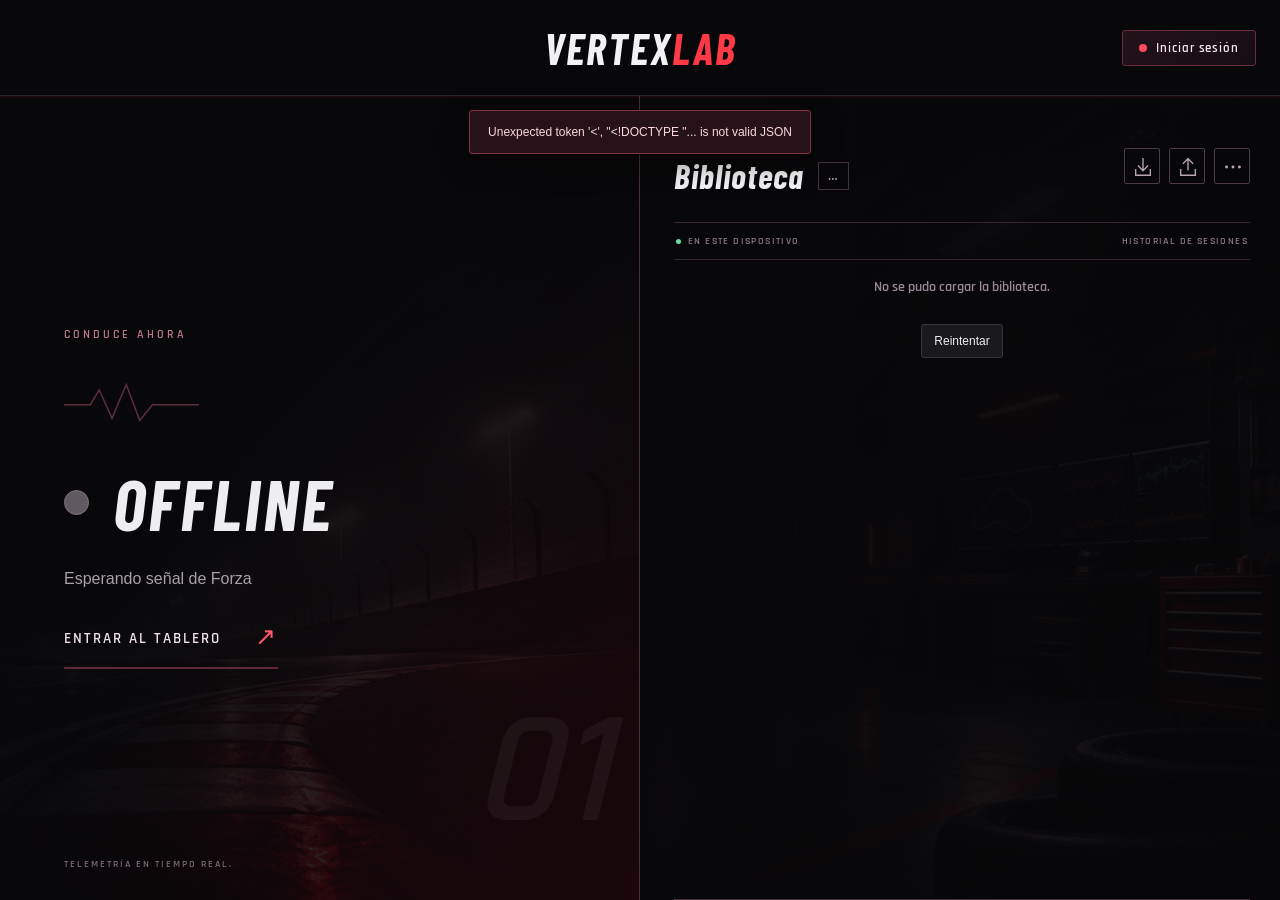
==== commit 7e9137bb: "Remove duplicate home-account-wrap inside library heading" ====
--- a/public/index.html
+++ b/public/index.html
@@ -30,8 +30,7 @@
  </section>
  <section class="home-zone home-library-zone" aria-labelledby="home-library-title">
   <span class="home-library-atmosphere" aria-hidden="true"></span>
-  <header class="home-library-heading"><div><span class="home-kicker">ANALIZA TUS SESIONES</span><h1 id="home-library-title">Biblioteca<span id="home-library-count"></span></h1></div><div class="home-library-tools"><button id="home-import" class="home-import" title="Importar sesiones" aria-label="Importar sesiones" aria-expanded="false" aria-controls="home-import-menu"><svg viewBox="0 0 24 24" aria-hidden="true"><path d="M12 3v13m-5-5 5 5 5-5M4 15v6h16v-6"/></svg></button><button id="home-export" class="home-import" title="Exportar sesiones" aria-label="Exportar sesiones" aria-pressed="false"><svg viewBox="0 0 24 24" aria-hidden="true"><path d="M12 15V3m-5 5 5-5 5 5M4 15v6h16v-6"/></svg></button><button id="home-cloud-trigger" class="home-menu-trigger" aria-label="Opciones de biblioteca" aria-expanded="false" aria-controls="home-cloud-menu"><svg viewBox="0 0 24 24" aria-hidden="true"><circle cx="5" cy="12" r="1.6"/><circle cx="12" cy="12" r="1.6"/><circle cx="19" cy="12" r="1.6"/></svg></button></div>  <div id="home-account-wrap" class="home-account-wrap"><button id="home-account-trigger" class="home-account-trigger" type="button" aria-expanded="false" aria-controls="home-profile-menu"><span class="home-account-dot" aria-hidden="true"></span><span id="home-account-label">Iniciar sesión</span></button></div>
-</header>
+  <header class="home-library-heading"><div><span class="home-kicker">ANALIZA TUS SESIONES</span><h1 id="home-library-title">Biblioteca<span id="home-library-count"></span></h1></div><div class="home-library-tools"><button id="home-import" class="home-import" title="Importar sesiones" aria-label="Importar sesiones" aria-expanded="false" aria-controls="home-import-menu"><svg viewBox="0 0 24 24" aria-hidden="true"><path d="M12 3v13m-5-5 5 5 5-5M4 15v6h16v-6"/></svg></button><button id="home-export" class="home-import" title="Exportar sesiones" aria-label="Exportar sesiones" aria-pressed="false"><svg viewBox="0 0 24 24" aria-hidden="true"><path d="M12 15V3m-5 5 5-5 5 5M4 15v6h16v-6"/></svg></button><button id="home-cloud-trigger" class="home-menu-trigger" aria-label="Opciones de biblioteca" aria-expanded="false" aria-controls="home-cloud-menu"><svg viewBox="0 0 24 24" aria-hidden="true"><circle cx="5" cy="12" r="1.6"/><circle cx="12" cy="12" r="1.6"/><circle cx="19" cy="12" r="1.6"/></svg></button></div></header>
   <div class="home-library-legend"><span><i></i> EN ESTE DISPOSITIVO</span><label id="home-select-all-wrap" hidden><input id="home-select-all" type="checkbox">Seleccionar todo</label><span class="home-history-label">HISTORIAL DE SESIONES</span></div><div id="home-export-bar" hidden><span id="home-export-count" role="status">0 seleccionadas</span><button id="home-export-cancel">Cancelar</button><button id="home-export-confirm" disabled>Exportar</button></div>
   <div id="home-library-scroll" class="home-library-scroll" tabindex="0" aria-label="Sesiones de la biblioteca"><div id="home-library-rows" role="list" aria-label="Sesiones guardadas"></div><div id="home-library-status" class="home-library-status" role="status" aria-live="polite">Cargando tu biblioteca…</div><button id="home-library-retry" hidden>Reintentar</button></div>
   <div id="home-library-empty" class="home-library-empty" hidden><svg viewBox="0 0 120 80" aria-hidden="true"><path d="M10 21h37l9 10h54v42H10ZM10 21V9h34l11 12M40 49h40m-30 12h20"/></svg><h2>Tu próxima vuelta empieza aquí.</h2><p>Graba una sesión o importa un archivo .vrtx para analizarlo.</p><button id="home-empty-import">Importar sesión .vrtx</button></div>
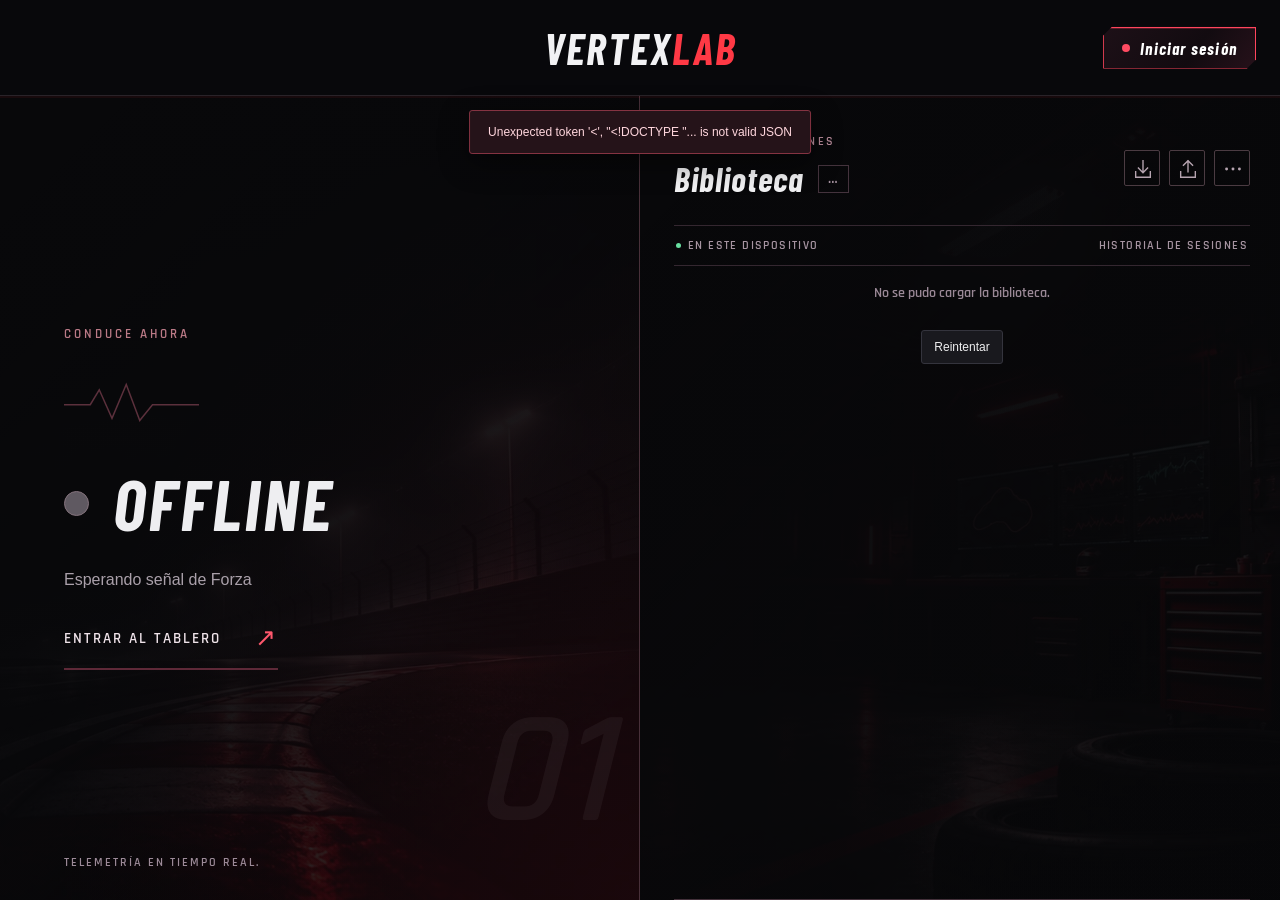
==== commit 1493d235: "Render diagonal arrows as icons on mobile" ====
--- a/public/index.html
+++ b/public/index.html
@@ -15,7 +15,7 @@
   </div>
   <nav id="analysis-nav" aria-label="Seleccionar recorrido y vueltas" hidden><button id="all-laps" aria-pressed="true">Todo el recorrido</button><div id="lap-tabs" aria-label="Vueltas de la sesión"></div><button id="lap-scroll-next" aria-label="Ver más vueltas a la derecha" title="Ver más vueltas" hidden><svg viewBox="0 0 24 24" aria-hidden="true"><path d="m9 5 7 7-7 7"/></svg></button></nav>
   <div id="manual-controls" data-recording="false"><div class="record-name-wrap"><button id="record-name-trigger" aria-controls="record-name-menu" aria-expanded="false"><i class="manual-record-dot" aria-hidden="true"></i><span id="record-name-label">Grabación Manual</span><span class="manual-chevron" aria-hidden="true">⌄</span></button><div id="record-name-menu" class="header-drop" hidden inert><span class="manual-menu-kicker">TU PRÓXIMA SESIÓN</span><label for="name">Nombre de la sesión</label><input id="name" maxlength="100" placeholder="Ej. Práctica en modo libre" autocomplete="off"><small>Déjalo vacío para usar un nombre automático.</small><button id="record" class="record-button" aria-label="Iniciar grabación manual"><i aria-hidden="true"></i><span>REC</span></button></div></div><button id="stop" class="record-button recording" aria-label="Finalizar y guardar grabación" title="Finalizar y guardar" hidden><svg viewBox="0 0 24 24" aria-hidden="true"><path d="M6 6h12v12H6Z"/></svg><span>DETENER</span></button><output id="capture-state"></output></div>
-  <div class="settings-wrap"><span id="auto-detection-indicator" role="status"><i aria-hidden="true"></i><span>Detección de carrera automática: <b id="auto-detection-label">Activa</b></span></span><button id="settings-toggle" class="icon-button" aria-label="Configuración de LIVE" aria-expanded="false" aria-controls="settings-panel"><svg viewBox="0 0 24 24" aria-hidden="true"><path d="m9 3 .6-2h4.8l.6 2 2 .9 2.1-.4 2.4 4.2-1.4 1.6.1 2.3 1.3 1.6-2.4 4.2-2.1-.4-2 .9-.6 2H9.6l-.6-2-2-.9-2.1.4-2.4-4.2 1.4-1.6-.1-2.3-1.3-1.6L4.9 3.5l2.1.4Z" transform="translate(0 1)"/><circle cx="12" cy="12" r="3"/></svg></button><section id="settings-panel" class="header-drop" aria-label="Configuración de LIVE" hidden inert><div class="settings-title"><span id="settings-title">CONTROL DE CAPTURA</span><button id="settings-close" aria-label="Cerrar configuración">✕</button></div><div id="live-settings"><div class="auto-detection-help-row"><label class="switch"><input id="auto" type="checkbox" checked> Detectar carreras automáticamente</label><span class="help-anchor"><button type="button" class="help-trigger" data-help="help-auto-lab" aria-label="Cómo funciona la detección automática" aria-describedby="help-auto-lab"><svg viewBox="0 0 20 20" aria-hidden="true"><path d="M10 8v6m0-9v.3"/></svg></button><span class="help-tooltip" id="help-auto-lab" role="tooltip" hidden>Inicia y guarda una sesión al detectar el comienzo y el final de una carrera. También graba video si OBS está habilitado. Para modo libre, usa Grabación Manual desde LIVE.</span></span></div><button id="open-vertexconnect" class="session-action"><span aria-hidden="true">↗</span><span>Abrir VertexConnect</span></button><div class="obs-settings" hidden><h3>OBS WEBSOCKET</h3><p id="obs-status">Sin conectar</p><label>Puerto<input id="obs-port" type="number" min="1" max="65535" value="4455"></label><label>Contraseña<input id="obs-password" type="password" autocomplete="off" placeholder="Contraseña de OBS"></label><div class="settings-actions"><button id="obs-connect">Conectar OBS</button><button id="obs-disable">Sólo telemetría</button></div><small>OBS → Herramientas → Ajustes del servidor WebSocket</small></div><section class="udp-diagnostics" hidden><h3>DATA OUT / UDP</h3><output id="status">Conectando…</output></section></div><div id="analysis-settings" hidden><button id="export-session" class="session-action"><span aria-hidden="true">↗</span><span>Exportar sesión .vrtx</span></button><button id="feature-session" class="session-action" aria-pressed="false"><span class="feature-icon" aria-hidden="true">☆</span><span id="feature-label">Destacar sesión</span></button><button id="delete-session" class="session-action danger-action" hidden><svg viewBox="0 0 24 24" aria-hidden="true"><path d="M4 6h16M9 6V3h6v3M6 6l1 15h10l1-15M10 10v7m4-7v7"/></svg><span>Borrar sesión y video</span></button><div id="analysis-cloud-actions"></div></div></section></div>
+  <div class="settings-wrap"><span id="auto-detection-indicator" role="status"><i aria-hidden="true"></i><span>Detección de carrera automática: <b id="auto-detection-label">Activa</b></span></span><button id="settings-toggle" class="icon-button" aria-label="Configuración de LIVE" aria-expanded="false" aria-controls="settings-panel"><svg viewBox="0 0 24 24" aria-hidden="true"><path d="m9 3 .6-2h4.8l.6 2 2 .9 2.1-.4 2.4 4.2-1.4 1.6.1 2.3 1.3 1.6-2.4 4.2-2.1-.4-2 .9-.6 2H9.6l-.6-2-2-.9-2.1.4-2.4-4.2 1.4-1.6-.1-2.3-1.3-1.6L4.9 3.5l2.1.4Z" transform="translate(0 1)"/><circle cx="12" cy="12" r="3"/></svg></button><section id="settings-panel" class="header-drop" aria-label="Configuración de LIVE" hidden inert><div class="settings-title"><span id="settings-title">CONTROL DE CAPTURA</span><button id="settings-close" aria-label="Cerrar configuración">✕</button></div><div id="live-settings"><div class="auto-detection-help-row"><label class="switch"><input id="auto" type="checkbox" checked> Detectar carreras automáticamente</label><span class="help-anchor"><button type="button" class="help-trigger" data-help="help-auto-lab" aria-label="Cómo funciona la detección automática" aria-describedby="help-auto-lab"><svg viewBox="0 0 20 20" aria-hidden="true"><path d="M10 8v6m0-9v.3"/></svg></button><span class="help-tooltip" id="help-auto-lab" role="tooltip" hidden>Inicia y guarda una sesión al detectar el comienzo y el final de una carrera. También graba video si OBS está habilitado. Para modo libre, usa Grabación Manual desde LIVE.</span></span></div><button id="open-vertexconnect" class="session-action"><span class="diagonal-arrow" aria-hidden="true">↗</span><span>Abrir VertexConnect</span></button><div class="obs-settings" hidden><h3>OBS WEBSOCKET</h3><p id="obs-status">Sin conectar</p><label>Puerto<input id="obs-port" type="number" min="1" max="65535" value="4455"></label><label>Contraseña<input id="obs-password" type="password" autocomplete="off" placeholder="Contraseña de OBS"></label><div class="settings-actions"><button id="obs-connect">Conectar OBS</button><button id="obs-disable">Sólo telemetría</button></div><small>OBS → Herramientas → Ajustes del servidor WebSocket</small></div><section class="udp-diagnostics" hidden><h3>DATA OUT / UDP</h3><output id="status">Conectando…</output></section></div><div id="analysis-settings" hidden><button id="export-session" class="session-action"><span class="diagonal-arrow" aria-hidden="true">↗</span><span>Exportar sesión .vrtx</span></button><button id="feature-session" class="session-action" aria-pressed="false"><span class="feature-icon" aria-hidden="true">☆</span><span id="feature-label">Destacar sesión</span></button><button id="delete-session" class="session-action danger-action" hidden><svg viewBox="0 0 24 24" aria-hidden="true"><path d="M4 6h16M9 6V3h6v3M6 6l1 15h10l1-15M10 10v7m4-7v7"/></svg><span>Borrar sesión y video</span></button><div id="analysis-cloud-actions"></div></div></section></div>
   <div id="home-account-wrap" class="home-account-wrap"><button id="home-account-trigger" class="home-account-trigger" type="button" aria-expanded="false" aria-controls="home-profile-menu"><span class="home-account-dot" aria-hidden="true"></span><span id="home-account-label">Iniciar sesión</span></button></div>
 </header>
 
@@ -24,7 +24,7 @@
   <button id="home-live-entry" class="home-live-entry" aria-label="Entrar a LIVE">
    <span class="home-kicker">CONDUCE AHORA</span><span class="home-live-visual" aria-hidden="true"><svg viewBox="0 0 180 64"><path d="M0 33h35l12-20 17 38 19-45 18 48 17-21h62"/></svg></span>
    <span class="home-live-heading"><i id="home-live-dot" class="home-live-dot" aria-hidden="true"></i><span id="home-live-title">OFFLINE</span></span>
-   <span id="home-live-description" class="home-live-description">Esperando la señal de Forza.</span><span class="home-enter">ENTRAR AL TABLERO <span aria-hidden="true">↗</span></span>
+   <span id="home-live-description" class="home-live-description">Esperando la señal de Forza.</span><span class="home-enter">ENTRAR AL TABLERO <span class="diagonal-arrow" aria-hidden="true">↗</span></span>
    <span class="home-zone-number" aria-hidden="true">01</span><span class="home-live-foot">TELEMETRÍA EN TIEMPO REAL.</span>
   </button>
  </section>
--- a/public/home.css
+++ b/public/home.css
@@ -22,32 +22,101 @@
 .home-menu-divider{border:0;border-top:1px solid #352731;margin:6px 4px}
 .home-account-wrap{display:none}
 body.home-view .home-account-wrap{display:flex;align-items:center;position:absolute;right:24px;top:50%;transform:translateY(-50%);z-index:20}
-.home-account-trigger{display:inline-flex;align-items:center;gap:9px;padding:9px 16px;border:1px solid #6b2c3c;border-radius:3px;background:linear-gradient(145deg,#25121a,#140e13);color:#f4e8ee;font-family:RaceNumbers,'Segoe UI',sans-serif;font-size:13px;letter-spacing:.9px;cursor:pointer;transition:border-color .2s,background .2s,box-shadow .2s,transform .15s}
-.home-account-trigger:hover{border-color:#ff4b62;background:linear-gradient(145deg,#331622,#1a1017);box-shadow:0 0 18px #ff40592a;transform:translateY(-1px)}
-.home-account-trigger[data-signed-in="true"]{border-color:#4b3743;background:#161117}
+.home-account-trigger{position:relative;overflow:hidden;isolation:isolate;display:inline-flex;align-items:center;gap:10px;padding:10px 18px;border:1px solid #ff455d;border-radius:0;clip-path:polygon(9px 0,100% 0,100% calc(100% - 9px),calc(100% - 9px) 100%,0 100%,0 9px);background:linear-gradient(125deg,#1d1017 0%,#120b10 60%,#26111a 100%);color:#fff;font-family:RaceDisplay,'Arial Narrow',sans-serif;font-style:italic;font-size:17px;letter-spacing:1.2px;cursor:pointer;box-shadow:0 0 18px #ff335224,inset 0 1px 0 #ff455d44;transition:border-color .2s,background .2s,box-shadow .2s,transform .18s cubic-bezier(.22,1,.36,1),filter .2s}
+.home-account-trigger::before{content:'';position:absolute;inset:-40% -60%;background:linear-gradient(110deg,transparent 38%,#ff455d34 50%,transparent 62%);transform:translateX(-115%);transition:transform .5s cubic-bezier(.22,1,.36,1);pointer-events:none}
+.home-account-trigger:hover{border-color:#ff667a;filter:brightness(1.12);box-shadow:0 6px 24px #ff2b4a3d,inset 0 1px 0 #ff8a9966;transform:translateY(-2px)}
+.home-account-trigger:hover::before{transform:translateX(115%)}
+.home-account-trigger:active{transform:translateY(0) scale(.98)}
+.home-account-trigger[data-signed-in="true"]{border-color:#5a3748;font-family:RaceNumbers,'Segoe UI',sans-serif;font-style:normal;font-size:14px;letter-spacing:.9px}
 .home-account-trigger[data-signed-in="true"]:hover{border-color:#ff4b62}
+.home-account-trigger[data-signed-in="true"][data-drive="true"]{border-color:#3a6a53;box-shadow:0 0 18px #68dfa01c,inset 0 1px 0 #68dfa038}
+.home-account-trigger[data-signed-in="true"][data-drive="true"]:hover{border-color:#68dfa0;box-shadow:0 6px 24px #68dfa02e,inset 0 1px 0 #91f1bb66}
 .home-account-dot{width:8px;height:8px;border-radius:50%;background:#ff4b62;flex-shrink:0}
 .home-account-trigger[data-signed-in="true"] .home-account-dot{background:#7d6d78}
-.home-account-trigger[data-signed-in="true"][data-drive="true"] .home-account-dot{background:#68dfa0;box-shadow:0 0 8px #68dfa088}
+.home-account-trigger[data-signed-in="true"][data-drive="true"] .home-account-dot{background:#68dfa0;box-shadow:0 0 8px #68dfa0aa}
 .cloud-auth-dialog{max-width:440px;width:calc(100% - 32px);padding:30px 28px;border:1px solid #6d3a48;border-top:2px solid #ff4b62;border-radius:6px;background:linear-gradient(150deg,#1a1218,#100d12);color:#f3eaf0;box-shadow:0 28px 110px #000d}
 .cloud-auth-dialog::backdrop{background:#050408b8;backdrop-filter:blur(12px)}
 .cloud-auth-dialog h2{font-family:RaceDisplay,'Arial Narrow',sans-serif;font-style:italic;font-size:30px;letter-spacing:1px;margin:10px 0 8px}
-.cloud-auth-dialog .auth-subtitle{font-size:13px;line-height:1.6;color:#b4a2ae;margin:0 0 20px}
+.cloud-auth-dialog .auth-subtitle{font-size:14px;line-height:1.6;color:#b4a2ae;margin:0 0 20px}
 .cloud-auth-field{display:flex;flex-direction:column;gap:7px;margin-bottom:16px}
-.cloud-auth-field label{font-family:RaceNumbers,sans-serif;font-size:11px;letter-spacing:1.4px;color:#c996a6;text-transform:uppercase}
+.cloud-auth-field label{font-family:RaceNumbers,sans-serif;font-size:12px;letter-spacing:1.4px;color:#c996a6;text-transform:uppercase}
 .cloud-auth-input-wrap{display:flex;align-items:center;border:1px solid #4c3541;border-radius:3px;background:#0b090d;padding:0 12px}
 .cloud-auth-input-wrap:focus-within{border-color:#ff4b62;box-shadow:0 0 0 2px #ff4b6226}
 .cloud-auth-input-wrap span{font-family:RaceNumbers,sans-serif;color:#9d7b89;font-size:15px;margin-right:4px}
 .cloud-auth-input-wrap input{flex:1;min-width:0;border:0;background:transparent;color:#fff;padding:11px 4px;font-size:15px;outline:none}
-.cloud-auth-field small{font-size:11px;color:#8e7c88}
+.cloud-auth-field small{font-size:12.5px;line-height:1.45;color:#a896a3}
 .cloud-google-btn{display:flex;align-items:center;justify-content:center;gap:11px;width:100%;padding:12px 16px;border:1px solid #ff4b62;border-radius:3px;background:linear-gradient(135deg,#c9243f,#91172d);color:#fff;font-family:RaceNumbers,sans-serif;font-size:14px;letter-spacing:1px;cursor:pointer;transition:filter .2s,transform .15s}
 .cloud-google-btn:hover:enabled{filter:brightness(1.12);transform:translateY(-1px)}
 .cloud-google-btn:disabled{opacity:.6;cursor:wait}
 .cloud-google-btn svg{width:18px;height:18px;flex-shrink:0}
-.cloud-auth-error{color:#ff788c;font-size:12px;margin:10px 0 0}
+.cloud-auth-error{color:#ff788c;font-size:13px;margin:10px 0 0}
 .cloud-auth-footer{display:flex;justify-content:flex-end;margin-top:16px}
 .cloud-auth-cancel{background:transparent;border:1px solid #3f3039;color:#b8a6b2;padding:8px 14px;border-radius:3px;cursor:pointer;font-size:13px}
-@media(max-width:780px){body.home-view .home-account-wrap{right:14px}.home-account-trigger{padding:7px 11px;font-size:11px}}
+.home-kicker{font-size:13px}
+.home-library-heading .home-kicker{font-size:12px;color:#b98c9b}
+.home-library-legend{font-size:12px;color:#a694a1}
+.home-live-foot,.home-library-footer{font-size:12px;color:#9c8a98}
+.home-session-main .picker-custom-name{font-size:13.5px}
+.home-popover{width:min(312px,calc(100vw - 24px))!important;padding:12px!important}
+.home-menu-caption{font-size:12px;letter-spacing:1.5px;color:#c092a5;padding:6px 10px 10px}
+.home-popover button{font-size:16.5px;line-height:1.25;gap:12px;padding:12px 11px}
+.home-popover button small{font-size:13px;line-height:1.4;color:#b59fae;margin-top:4px}
+@media(max-width:780px){body.home-view .app-header{padding-top:env(safe-area-inset-top,0px);padding-left:max(14px,env(safe-area-inset-left,0px));padding-right:max(14px,env(safe-area-inset-right,0px));height:calc(74px + env(safe-area-inset-top,0px))!important}body.home-view .lab-home{height:calc(100dvh - 74px - env(safe-area-inset-top,0px));grid-template-rows:minmax(196px,auto) minmax(0,1fr)}body.home-view .home-account-wrap{right:max(14px,env(safe-area-inset-right,0px))}.home-account-trigger{padding:8px 12px;font-size:14px}#home-account-label{max-width:132px;overflow:hidden;text-overflow:ellipsis;white-space:nowrap}.home-live-entry{gap:6px;padding:18px max(20px,env(safe-area-inset-right,0px)) 18px max(20px,env(safe-area-inset-left,0px))}.home-live-entry .home-kicker{font-size:11px;margin-bottom:2px}.home-live-description{max-width:none;font-size:14px;line-height:1.45;margin:4px 0 0}.home-enter{position:static;margin-top:8px;font-size:13px;gap:10px;padding-bottom:6px}.home-library-zone{padding-left:max(18px,env(safe-area-inset-left,0px));padding-right:max(18px,env(safe-area-inset-right,0px))}#home-library-scroll{padding-bottom:calc(14px + env(safe-area-inset-bottom,0px))}.home-library-empty{padding-bottom:calc(25px + env(safe-area-inset-bottom,0px))}.home-library-heading .home-kicker,.home-library-legend,.home-library-footer{font-size:11px}}
+.mobile-tap-pill,.mobile-focus-bar,.mobile-scrub-pill{display:none}
+@media(max-width:600px){body.home-view .app-header{justify-content:space-between;padding-left:max(14px,env(safe-area-inset-left,0px));padding-right:max(14px,env(safe-area-inset-right,0px));gap:10px}body.home-view .header-identity{width:auto!important;flex:0 1 auto!important;justify-content:flex-start}body.home-view #lab-logo{font-size:28px!important}body.home-view .home-account-wrap{position:static;transform:none;flex-shrink:0}body.browser-viewer.live-view .app-header{height:auto;min-height:calc(62px + env(safe-area-inset-top,0px));grid-template-columns:minmax(0,1fr) auto;grid-template-rows:auto;align-items:center;gap:8px;padding:calc(8px + env(safe-area-inset-top,0px)) max(12px,env(safe-area-inset-right,0px)) 8px max(12px,env(safe-area-inset-left,0px))}body.browser-viewer.live-view .header-identity{display:flex;align-items:center;gap:10px;grid-column:1;grid-row:1;min-width:0}body.browser-viewer.live-view #lab-logo,body.analysis-view #lab-logo{position:relative;display:inline-flex;align-items:center;justify-content:center;width:40px;height:38px;padding:0;font-size:0!important;line-height:0;color:transparent;letter-spacing:0;overflow:hidden;border:1px solid #ff455d;clip-path:polygon(7px 0,100% 0,100% calc(100% - 7px),calc(100% - 7px) 100%,0 100%,0 7px);background:linear-gradient(125deg,#1d1017 0%,#120b10 60%,#26111a 100%);box-shadow:0 0 14px #ff335224,inset 0 1px 0 #ff455d44;flex-shrink:0}body.browser-viewer.live-view #lab-logo span,body.analysis-view #lab-logo span{display:none}body.browser-viewer.live-view #lab-logo::before,body.analysis-view #lab-logo::before{content:'';position:absolute;inset:0;margin:auto;width:20px;height:20px;background-color:#ff455d;-webkit-mask:url("data:image/svg+xml,%3Csvg xmlns='http://www.w3.org/2000/svg' viewBox='0 0 24 24' fill='none' stroke='black' stroke-width='2.1' stroke-linecap='square' stroke-linejoin='miter'%3E%3Cpath d='M3 10.5L12 3l9 7.5'/%3E%3Cpath d='M5.5 9.5V20h5v-6h3v6h5V9.5'/%3E%3C/svg%3E") center/contain no-repeat;mask:url("data:image/svg+xml,%3Csvg xmlns='http://www.w3.org/2000/svg' viewBox='0 0 24 24' fill='none' stroke='black' stroke-width='2.1' stroke-linecap='square' stroke-linejoin='miter'%3E%3Cpath d='M3 10.5L12 3l9 7.5'/%3E%3Cpath d='M5.5 9.5V20h5v-6h3v6h5V9.5'/%3E%3C/svg%3E") center/contain no-repeat}body.browser-viewer.live-view #lab-logo::after,body.analysis-view #lab-logo::after{display:none}html:has(body.analysis-view){height:100%;overflow:hidden}body.analysis-view{height:100dvh!important;max-height:100dvh;overflow:hidden!important;display:flex;flex-direction:column}body.analysis-view .app-header{position:relative!important;top:auto!important;flex-shrink:0;height:auto;min-height:calc(114px + env(safe-area-inset-top,0px));padding:calc(8px + env(safe-area-inset-top,0px)) max(12px,env(safe-area-inset-right,0px)) 6px max(12px,env(safe-area-inset-left,0px));gap:4px;z-index:30}body.analysis-view #workspace{flex:1;min-height:0;height:auto!important;display:flex!important;flex-direction:column;overflow:hidden;padding:0!important;gap:0!important}body.analysis-view #workspace>.video-panel{position:relative!important;top:auto!important;flex-shrink:0;width:100%;height:clamp(165px,56.25vw,32svh);margin:0;border-radius:0;border-inline:0;clip-path:none!important;z-index:20}body.analysis-view .analysis-layout{flex:1;min-height:0;overflow-y:auto;overflow-x:hidden;-webkit-overflow-scrolling:touch;overscroll-behavior-y:contain;display:flex!important;flex-direction:column;gap:12px;padding:10px max(10px,env(safe-area-inset-right,0px)) calc(env(safe-area-inset-bottom,0px) + 104px) max(10px,env(safe-area-inset-left,0px))}body.analysis-view.mobile-analysis-focus .analysis-layout{overflow:hidden}body.analysis-view .analysis-layout>*{flex-shrink:0}body.analysis-view .visual-column{display:block!important}body.analysis-view .right-column{display:flex!important;flex-direction:column;gap:12px;min-height:0!important;height:auto!important}body.analysis-view .route-and-laps{display:flex!important;flex-direction:column;gap:12px}body.analysis-view .telemetry-column:not(.mobile-focused){height:340px!important}body.analysis-view .header-identity{gap:10px;align-items:center;padding-right:44px}body.analysis-view .settings-wrap{top:calc(13px + env(safe-area-inset-top,0px));right:max(12px,env(safe-area-inset-right,0px))}body.analysis-view .instant-dashboard{min-height:0!important;height:auto!important}body.analysis-view .instrument-grid{grid-template-columns:1fr 1fr!important;grid-template-rows:auto minmax(215px,auto) auto!important;gap:8px!important}body.analysis-view .rev-instrument{grid-column:1/-1!important;grid-row:1!important;padding:12px 14px}body.analysis-view .steering-instrument{grid-column:1!important;grid-row:2!important;padding:10px}body.analysis-view .g-instrument{grid-column:2!important;grid-row:2!important;padding:10px}body.analysis-view .tire-instrument{grid-column:1/-1!important;grid-row:3!important;padding:10px 12px;gap:8px}body.analysis-view .rev-instrument .rpm-block{display:grid;grid-template-columns:minmax(6ch,1fr) auto;align-items:baseline;column-gap:5px;row-gap:2px}body.analysis-view #instant-rpm{inline-size:6ch;justify-self:end;text-align:right;font-variant-numeric:tabular-nums}body.analysis-view .rev-instrument .rpm-block>small{justify-self:start}body.analysis-view .g-instrument .g-values{display:grid;grid-template-columns:1fr 1fr;gap:6px;width:100%;margin-top:4px}body.analysis-view .g-instrument .g-values span{display:flex;flex-direction:column;align-items:center;gap:2px;font-size:10px;text-align:center}body.analysis-view .g-instrument .g-values b{font-size:13px;white-space:nowrap}body.analysis-view .tire-grid{grid-template-columns:1fr 1fr;gap:8px}body.analysis-view .tire-tile{display:flex;align-items:center;gap:8px;padding:8px 9px;min-height:76px}body.analysis-view .tire-tile>svg{display:block!important;width:24px;height:48px;flex-shrink:0}body.analysis-view .tire-info>span{font-size:10px}body.analysis-view .tire-info>output{font-size:18px}body.analysis-view .tire-info>small{font-size:10px}body.analysis-view .telemetry-column:not(.mobile-focused) #telemetry-scroll,body.analysis-view .telemetry-column:not(.mobile-focused) .chart-zoom-tools{pointer-events:none;overflow:hidden}body.analysis-view .telemetry-column:not(.mobile-focused) .chart-zoom-tools{display:none!important}body.analysis-view .map-panel:not(.mobile-focused) #map,body.analysis-view .map-panel:not(.mobile-focused) .map-tools{pointer-events:none}body.analysis-view .map-panel:not(.mobile-focused) :is(#map-zoom-out,#map-zoom-label,#map-zoom-in,#fit,.map-footer>span){display:none!important}body.analysis-view .map-panel .panel-heading{flex-wrap:wrap;gap:6px 10px}body.analysis-view .map-panel:not(.mobile-focused) .map-tools{margin-left:0;order:3;width:100%;justify-content:flex-start}body.analysis-view .map-panel.mobile-focused .map-tools{width:100%;justify-content:flex-end;gap:6px;flex-wrap:wrap}body.analysis-view .map-panel.mobile-focused .map-readings{margin-right:auto}body.analysis-view .map-panel .map-readings{display:inline-flex;align-items:center;gap:6px;flex-wrap:nowrap}body.analysis-view #map-speed{display:inline-block;min-inline-size:7.8ch;text-align:right;font-variant-numeric:tabular-nums;white-space:nowrap}body.analysis-view #map-distance{display:inline-block;min-inline-size:6.8ch;text-align:right;font-variant-numeric:tabular-nums;white-space:nowrap}body.analysis-view .map-panel.mobile-focused .map-tools button{min-height:32px;padding:4px 9px;font-size:12px}body.analysis-view .transport:not(.mobile-focused)>*{pointer-events:none}body.analysis-view .transport:not(.mobile-focused){cursor:pointer;left:max(10px,env(safe-area-inset-left,0px))!important;right:max(10px,env(safe-area-inset-right,0px))!important;bottom:calc(env(safe-area-inset-bottom,0px) + 14px)!important;width:auto!important;transform:none!important;backdrop-filter:none!important;-webkit-backdrop-filter:none!important;background:#141016f5!important}body.analysis-view :is(.telemetry-column,.map-panel):not(.mobile-focused) .mobile-tap-pill{display:inline-flex;align-items:center;margin-left:auto;padding:4px 9px;border:1px solid #6b2f41;background:#26131c;color:#f4c5d2;font-family:RaceNumbers,'Segoe UI',sans-serif;font-size:11px;letter-spacing:.7px;border-radius:2px;white-space:nowrap}body.analysis-view :is(.telemetry-column,.map-panel).mobile-focused .mobile-tap-pill{display:none}body.analysis-view .mobile-focus-bar:not([hidden]){position:fixed;left:max(10px,env(safe-area-inset-left,0px));right:max(10px,env(safe-area-inset-right,0px));top:calc(var(--focus-top) + 8px);z-index:43;display:flex;align-items:center;gap:8px;min-height:40px}body.analysis-view .mobile-focus-back{padding:9px 13px;border:1px solid #6b3546;background:#1e1319ee;color:#f5dce4;font-family:RaceNumbers,'Segoe UI',sans-serif;font-size:13px;letter-spacing:.5px;border-radius:4px;white-space:nowrap;flex-shrink:0}body.analysis-view .mobile-focus-hint{flex:1;min-width:0;font-family:RaceNumbers,'Segoe UI',sans-serif;font-size:12px;color:#e0ccd6;white-space:nowrap;overflow:hidden;text-overflow:ellipsis;text-shadow:0 1px 6px #000}body.analysis-view .mobile-focus-bar .mobile-focus-close{position:static!important;display:inline-flex!important;align-items:center;justify-content:center;padding:9px 16px;background:#8c223a;border:1px solid #ff5f79;color:#fff;font-family:RaceNumbers,'Segoe UI',sans-serif;font-size:13px;letter-spacing:.6px;border-radius:4px;flex-shrink:0;margin-left:auto}body.analysis-view .mobile-focused:not(.transport){inset:calc(var(--focus-top) + 56px) max(10px,env(safe-area-inset-right,0px)) calc(env(safe-area-inset-bottom,0px) + 16px) max(10px,env(safe-area-inset-left,0px))!important}body.analysis-view .telemetry-column.mobile-focused #telemetry-scroll{overflow-y:auto;-webkit-overflow-scrolling:touch;overscroll-behavior:contain;touch-action:pan-y}body.analysis-view .telemetry-column.mobile-focused[data-level="2"] .chart-zoom-tools{display:none}body.analysis-view .telemetry-column.mobile-focused[data-level="2"] .metric-card{cursor:pointer}body.analysis-view .telemetry-column.mobile-focused[data-level="3"] .chart-zoom-tools{padding:8px 10px;gap:6px}body.analysis-view .telemetry-column.mobile-focused[data-level="3"] .chart-zoom-tools button{min-height:34px;padding:6px 10px;font-size:13px}body.analysis-view .telemetry-column.mobile-focused[data-level="3"] .metric-card.is-expanded{height:100%!important;padding:8px 10px 10px}body.analysis-view .telemetry-column.mobile-focused[data-level="3"] .metric-card.is-expanded canvas{touch-action:none}body.analysis-view .transport.mobile-focused{padding:20px 16px 16px!important;gap:14px 10px!important;justify-content:center;align-items:center;overflow:visible!important;border-color:#ff455d99!important;box-shadow:0 22px 60px #000d,0 0 0 1px #ff455d2b!important}body.analysis-view .transport.mobile-focused .timeline-control{padding:10px 4px 6px}body.analysis-view .transport.mobile-focused .timeline-times{font-size:15px;margin-bottom:6px;font-variant-numeric:tabular-nums}body.analysis-view .transport.mobile-focused #time{height:46px}body.analysis-view .transport.mobile-focused #time::-webkit-slider-thumb{width:22px;height:22px;transition:transform .14s cubic-bezier(.22,1,.36,1),box-shadow .14s ease}body.analysis-view .transport.mobile-focused.is-scrubbing #time::-webkit-slider-thumb{transform:scale(1.28);box-shadow:0 0 0 6px #ff455d33,0 0 14px #ff455daa}body.analysis-view .transport.mobile-focused button,body.analysis-view .transport.mobile-focused #rate{min-height:42px;height:42px}body.analysis-view .transport.mobile-focused .play-button{width:54px;min-width:54px;border-radius:8px}body.analysis-view .transport.mobile-focused .skip-button{width:42px}body.analysis-view .transport.mobile-focused #mute{width:42px}body.analysis-view .transport.mobile-focused #rate{min-width:58px;font-size:13px;padding:6px 8px}body.analysis-view .mobile-scrub-pill:not([hidden]){display:block;position:absolute;bottom:calc(100% + 6px);transform:translateX(-50%);padding:4px 9px;border:1px solid #ff5c76;background:#190e14f2;color:#fff;font-family:RaceNumbers,Consolas,monospace;font-size:13px;font-weight:600;font-variant-numeric:tabular-nums;white-space:nowrap;border-radius:4px;box-shadow:0 6px 18px #000b;pointer-events:none;z-index:5}body.browser-viewer.live-view .session-switcher{flex:1;min-width:0}body.browser-viewer.live-view .session-switcher .session-heading{padding:2px 4px;border:0;width:100%}body.browser-viewer.live-view .session-switcher .eyebrow{display:block;font-size:9px;letter-spacing:1.6px}body.browser-viewer.live-view .session-title-line{overflow:visible}body.browser-viewer.live-view .session-switcher #title{font-size:clamp(26px,8vw,34px)!important;line-height:1.05;white-space:nowrap}body.browser-viewer.live-view .viewer-download-wrap{grid-column:2;grid-row:1}body.browser-viewer.live-view .viewer-download-cta{width:40px;height:38px;padding:0;justify-content:center;clip-path:polygon(7px 0,100% 0,100% calc(100% - 7px),calc(100% - 7px) 100%,0 100%,0 7px)}body.browser-viewer.live-view .live-workspace{height:calc(100dvh - 62px - env(safe-area-inset-top,0px));overflow-y:auto;padding-left:max(12px,env(safe-area-inset-left,0px));padding-right:max(12px,env(safe-area-inset-right,0px));padding-bottom:calc(18px + env(safe-area-inset-bottom,0px))}body.browser-viewer.live-view .instrument-grid{grid-template-columns:1fr;grid-template-rows:auto auto auto auto;gap:12px}body.browser-viewer.live-view .rev-instrument{grid-column:1;grid-row:1;padding:14px 16px}body.browser-viewer.live-view .tire-instrument{grid-column:1;grid-row:2}body.browser-viewer.live-view .steering-instrument{grid-column:1;grid-row:3}body.browser-viewer.live-view .g-instrument{grid-column:1;grid-row:4;padding:14px 16px;display:flex;flex-direction:column;align-items:stretch;gap:14px}body.browser-viewer.live-view .g-display{display:flex;flex-direction:column;align-items:center;justify-content:center;gap:6px}body.browser-viewer.live-view .g-display svg{width:156px;height:156px}body.browser-viewer.live-view .g-display text{font-size:9px;fill:#a492a2}body.browser-viewer.live-view .g-display>output{font-family:RaceNumbers,Consolas,monospace;font-size:24px;font-weight:600;line-height:1.1;color:#f5d8df;text-align:center;font-variant-numeric:tabular-nums}body.browser-viewer.live-view .g-values{display:grid;grid-template-columns:1fr 1fr;gap:10px;width:100%;margin:0}body.browser-viewer.live-view .g-values span{display:flex;flex-direction:column;align-items:center;justify-content:center;gap:4px;padding:10px 8px;background:#141016b8;border:1px solid #352933;border-radius:2px;font-family:RaceNumbers,'Segoe UI',sans-serif;font-size:12px;letter-spacing:1.4px;text-transform:uppercase;color:#b5a3b0;text-align:center}body.browser-viewer.live-view .g-values b{font-family:RaceNumbers,Consolas,monospace;font-size:20px;font-weight:600;line-height:1.1;color:#f4eef2;font-variant-numeric:tabular-nums;white-space:nowrap}body.browser-viewer.live-view .rev-display{--live-motor-gap:26px;gap:26px}body.browser-viewer.live-view .gear-block output{font-size:82px}body.browser-viewer.live-view .speed-readout>output{font-size:66px;letter-spacing:-2px}body.browser-viewer.live-view .rpm-block{display:grid;grid-template-columns:minmax(6ch,1fr) auto;align-items:baseline;column-gap:6px;row-gap:2px}body.browser-viewer.live-view #instant-rpm{inline-size:6ch;justify-self:end;text-align:right;font-size:21px;font-variant-numeric:tabular-nums}body.browser-viewer.live-view .rpm-block>small{justify-self:start;font-size:11px;letter-spacing:1.2px}}
+@media(pointer:coarse) and (orientation:landscape){.app-header{padding-left:max(16px,env(safe-area-inset-left,0px));padding-right:max(16px,env(safe-area-inset-right,0px))}body.home-view .home-account-wrap{right:max(16px,env(safe-area-inset-right,0px))}.home-live-entry{padding-left:max(24px,env(safe-area-inset-left,0px))}.home-library-zone{padding-right:max(18px,env(safe-area-inset-right,0px))}#home-library-scroll{padding-bottom:calc(14px + env(safe-area-inset-bottom,0px))}.live-workspace,#workspace{padding-left:max(12px,env(safe-area-inset-left,0px));padding-right:max(12px,env(safe-area-inset-right,0px))}.live-workspace{padding-bottom:calc(16px + env(safe-area-inset-bottom,0px))}.transport{bottom:max(12px,env(safe-area-inset-bottom,0px))}}
+#settings-panel.is-focused-menu{position:fixed!important;z-index:120!important;box-shadow:0 22px 70px #000e,0 0 0 1px #ff455d26!important}
+.home-popover-backdrop{position:fixed;inset:0;z-index:115;background:#05040888;backdrop-filter:blur(8px);-webkit-backdrop-filter:blur(8px);opacity:0;pointer-events:none;transition:opacity .22s cubic-bezier(.22,1,.36,1)}
+.home-popover-backdrop.is-open{opacity:1;pointer-events:auto;touch-action:none;cursor:pointer}
+@media(max-width:600px){.home-popover.is-open{box-shadow:0 22px 70px #000e,0 0 0 1px #ff455d26!important}}
+@media(min-width:601px){.home-popover-backdrop{display:none!important}body.live-view .rpm-block{grid-template-columns:minmax(6ch,1fr) auto;align-items:baseline;column-gap:8px}body.live-view #instant-rpm{inline-size:6ch;justify-self:end;text-align:right;font-variant-numeric:tabular-nums}body.live-view .rpm-block>small{justify-self:start}body.live-view .g-display>output{min-inline-size:6ch;text-align:center;font-variant-numeric:tabular-nums}body.live-view .g-values{display:grid;grid-template-columns:1fr 1fr;gap:10px;width:100%;margin:0}body.live-view .g-values span{display:flex;flex-direction:column;align-items:center;justify-content:center;gap:3px;min-width:0;padding:8px;background:#141016b8;border:1px solid #352933;border-radius:2px;font-family:RaceNumbers,'Segoe UI',sans-serif;font-size:11px;letter-spacing:1.2px;text-transform:uppercase;color:#b5a3b0;text-align:center;line-height:1.1}body.live-view .g-values b{font-family:RaceNumbers,Consolas,monospace;font-size:18px;font-weight:600;line-height:1.15;color:#f4eef2;font-variant-numeric:tabular-nums;white-space:nowrap}body.analysis-view .g-instrument{padding:8px 8px;gap:4px}body.analysis-view .g-display{grid-template-rows:minmax(0,1fr) 20px;gap:1px}body.analysis-view .g-display svg{width:clamp(72px,7.8vh,86px);height:clamp(72px,7.8vh,86px)}body.analysis-view .g-display text{font-size:8.5px;fill:#a492a2}body.analysis-view .g-display>output{font-size:18px;line-height:20px;min-inline-size:6ch;text-align:center;font-variant-numeric:tabular-nums}body.analysis-view .g-values{grid-row:3/5;display:grid;grid-template-columns:1fr 1fr;gap:6px;width:100%;margin:0}body.analysis-view .g-values span{display:flex;flex-direction:column;align-items:center;justify-content:center;gap:2px;min-width:0;padding:5px 4px;background:#141016b8;border:1px solid #352933;border-radius:2px;font-family:RaceNumbers,'Segoe UI',sans-serif;font-size:9px;letter-spacing:.4px;text-transform:uppercase;color:#b5a3b0;text-align:center;line-height:1.1}body.analysis-view .g-values b{font-family:RaceNumbers,Consolas,monospace;font-size:clamp(12px,.95vw,15px);font-weight:600;line-height:1.15;color:#f4eef2;font-variant-numeric:tabular-nums;white-space:nowrap}body.analysis-view .rev-display{gap:20px}body.analysis-view .gear-block{position:relative;padding-inline:6px}body.analysis-view #instant-gear{position:relative;isolation:isolate}body.analysis-view #instant-gear::before{content:'';position:absolute;inset-block:.02em;left:50%;width:2.25ch;transform:translateX(-50%) skewX(-16deg);z-index:-1;pointer-events:none;border:1px solid #9c2c40;border-top-color:#ef576c;border-radius:7px;background:linear-gradient(145deg,#36121a70,transparent 55%,#35111964);box-shadow:inset 0 0 12px #ff385224,0 0 8px #ff38521f}body.analysis-view .map-tools #metrics.map-readings{display:inline-flex;align-items:center;gap:8px;margin-right:4px;flex-shrink:0}body.analysis-view #map-speed{display:inline-flex;align-items:center;justify-content:flex-end;min-inline-size:10.5ch;font-variant-numeric:tabular-nums;white-space:nowrap}body.analysis-view #map-distance{display:inline-flex;align-items:center;justify-content:flex-end;min-inline-size:9.5ch;font-variant-numeric:tabular-nums;white-space:nowrap}}
+@media(prefers-reduced-motion:reduce){.home-popover-backdrop{transition:none}}
+.viewer-download-modal[open]{animation:dlModalIn .26s cubic-bezier(.22,1,.36,1) both}
+.viewer-download-modal[open]::backdrop{animation:dlBackdropIn .26s ease both}
+.viewer-download-modal[open].is-closing{animation:dlModalOut .2s cubic-bezier(.4,0,1,1) both}
+.viewer-download-modal[open].is-closing::backdrop{animation:dlBackdropOut .2s ease both}
+@keyframes dlModalIn{from{opacity:0;transform:translateY(16px) scale(.94)}to{opacity:1;transform:translateY(0) scale(1)}}
+@keyframes dlModalOut{from{opacity:1;transform:translateY(0) scale(1)}to{opacity:0;transform:translateY(12px) scale(.95)}}
+@keyframes dlBackdropIn{from{opacity:0}to{opacity:1}}
+@keyframes dlBackdropOut{from{opacity:1}to{opacity:0}}
+@media(prefers-reduced-motion:reduce){.viewer-download-modal[open],.viewer-download-modal[open]::backdrop,.viewer-download-modal[open].is-closing,.viewer-download-modal[open].is-closing::backdrop{animation:none}}
+.download-modal-perks{margin:0 0 20px;padding-left:18px;display:flex;flex-direction:column;gap:9px;font-size:14px;line-height:1.5;color:#dfd2db}
+.download-modal-perks li::marker{color:#ff455d}
+.viewer-modal-dl{text-decoration:none}
+.pwa-ios-steps{margin:0 0 18px;padding-left:20px;display:flex;flex-direction:column;gap:10px;font-size:14px;line-height:1.55;color:#d6c8d2}
+.pwa-ios-steps b{color:#fff}
+.live-view .viewer-download-wrap{grid-column:3;justify-self:end;display:inline-flex;align-items:center;gap:12px;margin:0}
+.viewer-download-wrap[hidden],body:not(.live-view) .viewer-download-wrap,body.home-view .viewer-download-wrap{display:none}
+.viewer-cta-chevrons{display:inline-flex;align-items:center;pointer-events:none;animation:ctaArrowNudge 1.4s ease-in-out infinite}
+.viewer-cta-chevrons svg{width:42px;height:20px;fill:none;stroke:#ff455d;stroke-width:2.6;stroke-linecap:square;stroke-linejoin:miter}
+.viewer-cta-chevrons path{opacity:.2;animation:ctaChevronWave 1.2s ease-in-out infinite}
+.viewer-cta-chevrons .c2{animation-delay:.18s}
+.viewer-cta-chevrons .c3{animation-delay:.36s}
+@keyframes ctaChevronWave{0%,100%{opacity:.18;filter:none}45%{opacity:1;filter:drop-shadow(0 0 7px #ff4059)}}
+@keyframes ctaArrowNudge{0%,100%{transform:translateX(-3px)}50%{transform:translateX(3px)}}
+.brand-accent{font-style:inherit;color:#ff3945}
+.viewer-download-cta{position:relative;overflow:hidden;isolation:isolate;display:inline-flex;align-items:center;gap:12px;padding:10px 22px 10px 18px;border:1px solid #ff455d;clip-path:polygon(10px 0,100% 0,100% calc(100% - 10px),calc(100% - 10px) 100%,0 100%,0 10px);background:linear-gradient(125deg,#1d1017 0%,#120b10 60%,#26111a 100%);color:#fff;text-decoration:none;white-space:nowrap;box-shadow:0 0 22px #ff33522b,inset 0 1px 0 #ff455d55;transition:transform .2s cubic-bezier(.22,1,.36,1),filter .22s ease,box-shadow .22s ease,border-color .2s ease}
+.viewer-download-cta::before{content:'';position:absolute;inset:-40% -60%;background:linear-gradient(110deg,transparent 38%,#ff455d38 50%,transparent 62%);transform:translateX(-110%);animation:ctaSheen 4.2s cubic-bezier(.22,1,.36,1) infinite;pointer-events:none}
+.viewer-download-cta:hover{transform:translateY(-2px) scale(1.02);border-color:#ff667a;filter:brightness(1.12) drop-shadow(0 0 14px #ff3b5755);box-shadow:0 6px 28px #ff2b4a44,inset 0 1px 0 #ff8a9977}
+.viewer-download-cta:hover::before{animation:none;transform:translateX(115%);transition:transform .55s cubic-bezier(.22,1,.36,1)}
+.viewer-download-cta:active{transform:translateY(0) scale(.98)}
+.viewer-download-cta svg{width:20px;height:20px;fill:none;stroke:#ff455d;stroke-width:2.2;flex-shrink:0}
+.viewer-cta-text{display:flex;flex-direction:column;line-height:1.12}
+.viewer-cta-text small{font-family:RaceNumbers,'Segoe UI',sans-serif;font-size:10px;letter-spacing:1.6px;color:#b8a4b0}
+.viewer-cta-text small b{font-family:RaceDisplay,'Arial Narrow',sans-serif;font-style:italic;font-size:12px;letter-spacing:1.2px;color:#fff;font-weight:700}
+.viewer-cta-text strong{font-family:RaceDisplay,'Arial Narrow',sans-serif;font-style:italic;font-size:19px;letter-spacing:1.3px;color:#fff;font-weight:700;display:inline-flex;align-items:center;gap:6px}
+.viewer-cta-text i{font-style:normal;color:#ff455d;display:inline-block;transition:transform .22s cubic-bezier(.22,1,.36,1)}
+.viewer-download-cta:hover .viewer-cta-text i{transform:translate(3px,-2px);color:#ff6b7e}
+@keyframes ctaSheen{0%,62%{transform:translateX(-110%)}100%{transform:translateX(120%)}}
+@media(prefers-reduced-motion:reduce){.viewer-download-cta::before{animation:none;display:none}.viewer-download-cta,.viewer-cta-text i{transition:none}.viewer-cta-chevrons,.viewer-cta-chevrons path{animation:none;opacity:.7}}
+.viewer-download-cta[hidden],body.home-view .viewer-download-cta{display:none}
+body.browser-viewer .home-live-foot{display:none}
+.home-download-link{position:absolute;bottom:26px;left:clamp(28px,5vw,100px);right:24px;max-width:fit-content;z-index:5;display:inline-flex;flex-wrap:wrap;align-items:baseline;gap:8px 12px;padding:12px 18px;border:1px solid #6b2c3c;border-left:3px solid #ff455d;background:#140c11d9;backdrop-filter:blur(8px);font-family:RaceNumbers,'Segoe UI',sans-serif;font-size:13px;letter-spacing:1.4px;color:#cbb8c4;text-decoration:none;transition:border-color .2s,background .2s,box-shadow .2s,transform .18s}
+.home-download-link b{font-family:RaceDisplay,'Arial Narrow',sans-serif;font-style:italic;font-size:18px;letter-spacing:1.2px;color:#fff;font-weight:700;border-bottom:2px solid #ff455d;padding-bottom:1px;transition:color .2s,border-color .2s}
+.home-download-link i{font-style:normal;color:#ff455d}
+.home-download-link:hover{border-color:#ff455d;background:#1f1018ee;box-shadow:0 8px 28px #ff33522e;transform:translateY(-2px);color:#f3e6ee}
+.home-download-link:hover b{border-color:#ff6b7e}
+@media(max-width:780px){.home-download-link,.viewer-cta-chevrons{display:none}.viewer-cta-text{display:none}.viewer-download-cta{padding:9px 12px}}
 .session-switcher #session-picker{width:100%;min-width:0;max-width:none;left:0;right:auto}#session-picker .picker-session{grid-template-columns:50px 26px minmax(0,1fr) 42px;gap:8px;padding:12px 7px;border-radius:1px}#session-picker .picker-route{width:50px;height:48px}#session-picker .picker-brand{width:26px;min-width:26px}#session-picker .picker-brand img{width:25px;height:28px}#session-picker .picker-session b{font-size:17px}#session-picker .picker-session small{font-size:13px}#session-picker .home-availability{gap:7px}#session-picker .home-availability svg{width:17px;height:17px}
 #picker-live{position:relative;isolation:isolate;overflow:hidden;min-height:82px;display:flex;align-items:center;gap:18px;background:#121115!important;border-color:#402c36!important}#picker-live::before{content:'';position:absolute;inset:0;z-index:-1;background:linear-gradient(110deg,#174b3266,#227d4c44 55%,#10372233);opacity:0;pointer-events:none}body[data-live-connected=true] #picker-live::before{animation:quickLiveBreathe 2.8s ease-in-out infinite}#picker-live b{font-family:RaceDisplay,sans-serif;font-style:italic;font-size:37px;line-height:1;letter-spacing:2px}#picker-live .picker-live-icon{color:#ff4059!important;background:transparent!important;animation:none!important;box-shadow:none!important;font-size:22px}#picker-live-status{display:none!important}#live-settings>.switch{padding:5px 0 18px;font-family:RaceNumbers,sans-serif;font-size:17px}#open-vertexconnect{width:100%;margin-top:4px}.sync-placeholder:disabled{opacity:.55;cursor:not-allowed}.sync-placeholder small{font-size:11px;margin-top:3px}.sync-placeholder>svg{width:20px;height:20px;fill:none;stroke:currentColor;stroke-width:1.4}#analysis-cloud-actions{border-top:1px solid #49313d;margin-top:12px;padding-top:10px}@keyframes quickLiveBreathe{0%,100%{opacity:.35}50%{opacity:1}}@media(prefers-reduced-motion:reduce){#view-transition{transition:none}body[data-live-connected=true] #picker-live::before{animation:none;opacity:.7}}
 
@@ -195,13 +264,13 @@
  .home-live-entry::before,.home-library-atmosphere::before{transition:none!important;transform:none!important}
 }
 
-/* Header logo hover animation across Home, Analysis, and LIVE. */
-:is(.home-view, .analysis-view, .live-view) #lab-logo {
+/* Shared header logo feedback across Home, analysis and LIVE. */
+#lab-logo {
   position: relative;
   transition: filter .24s ease, transform .18s ease;
 }
 
-:is(.home-view, .analysis-view, .live-view) #lab-logo::after {
+#lab-logo::after {
   content: '';
   position: absolute;
   inset: auto 0 -6px;
@@ -214,28 +283,28 @@
   transition: transform .35s cubic-bezier(.22, 1, .36, 1);
 }
 
-:is(.home-view, .analysis-view, .live-view) #lab-logo:is(:hover, :focus-visible) {
+#lab-logo:is(:hover, :focus-visible) {
   filter: drop-shadow(0 0 9px #ff405977);
   transform: translateY(-1px);
 }
 
-:is(.home-view, .analysis-view, .live-view) #lab-logo:is(:hover, :focus-visible, :active)::after {
+#lab-logo:is(:hover, :focus-visible, :active)::after {
   transform: scaleX(1);
 }
 
-:is(.home-view, .analysis-view, .live-view) #lab-logo:active {
+#lab-logo:active {
   filter: drop-shadow(0 0 13px #ff4059b0) brightness(1.2);
   transform: translateY(1px) scale(.96);
   transition-duration: 70ms;
 }
 
 @media (prefers-reduced-motion: reduce) {
-  :is(.home-view, .analysis-view, .live-view) #lab-logo,
-  :is(.home-view, .analysis-view, .live-view) #lab-logo::after {
+  #lab-logo,
+  #lab-logo::after {
     transition: none;
   }
 
-  :is(.home-view, .analysis-view, .live-view) #lab-logo:is(:hover, :focus-visible, :active) {
+  #lab-logo:is(:hover, :focus-visible, :active) {
     transform: none;
   }
 }
@@ -329,3 +398,83 @@
     linear-gradient(180deg, rgba(8,7,9,.78), rgba(8,7,9,.85) 56%, rgba(8,7,9,.77)),
     #080709 url('live-garage.webp') center / cover no-repeat;
 }
+
+@media (max-width: 600px) {
+  body.analysis-view .tire-instrument {
+    grid-template-rows: auto auto auto;
+  }
+
+  body.analysis-view .tire-grid {
+    grid-template-columns: repeat(2, minmax(0, 1fr));
+  }
+
+  body.analysis-view .tire-tile {
+    display: grid;
+    grid-template-columns: 24px minmax(0, 1fr);
+    grid-template-rows: 14px 24px 18px 5px;
+    align-content: center;
+    align-items: center;
+    gap: 4px 8px;
+    min-height: 104px;
+    padding: 8px;
+  }
+
+  body.analysis-view .tire-tile > svg {
+    grid-column: 1;
+    grid-row: 1 / 3;
+    height: 42px;
+  }
+
+  body.analysis-view .tire-info > span {
+    grid-column: 2;
+    grid-row: 1;
+    font-size: 11px;
+    white-space: nowrap;
+  }
+
+  body.analysis-view .tire-info > span::after {
+    content: none;
+  }
+
+  body.analysis-view .tire-info > output {
+    grid-column: 2;
+    grid-row: 2;
+    font-size: 22px;
+  }
+
+  body.analysis-view .tire-info > small {
+    grid-column: 1 / -1;
+    grid-row: 3;
+    font-size: 12px;
+    line-height: 18px;
+    font-variant-numeric: tabular-nums;
+    text-overflow: clip;
+  }
+
+  body.analysis-view .slip-meter {
+    grid-column: 1 / -1;
+    grid-row: 4;
+    height: 5px;
+  }
+}
+
+@media (max-width: 600px) {
+  body .diagonal-arrow {
+    display: inline-block;
+    flex: none;
+    width: .95rem;
+    height: .95rem;
+    font-size: 0;
+    vertical-align: -.13em;
+    background-color: currentColor;
+    --diagonal-arrow-icon: url("data:image/svg+xml,%3Csvg xmlns='http://www.w3.org/2000/svg' viewBox='0 0 16 16'%3E%3Cpath d='M3.5 12.5 12.5 3.5m-6 0h6v6' fill='none' stroke='black' stroke-width='1.7'/%3E%3C/svg%3E");
+    -webkit-mask: var(--diagonal-arrow-icon) center / contain no-repeat;
+    mask: var(--diagonal-arrow-icon) center / contain no-repeat;
+  }
+
+  body .home-enter > .diagonal-arrow {
+    width: 1.15rem;
+    height: 1.15rem;
+    font-size: 0;
+  }
+}
